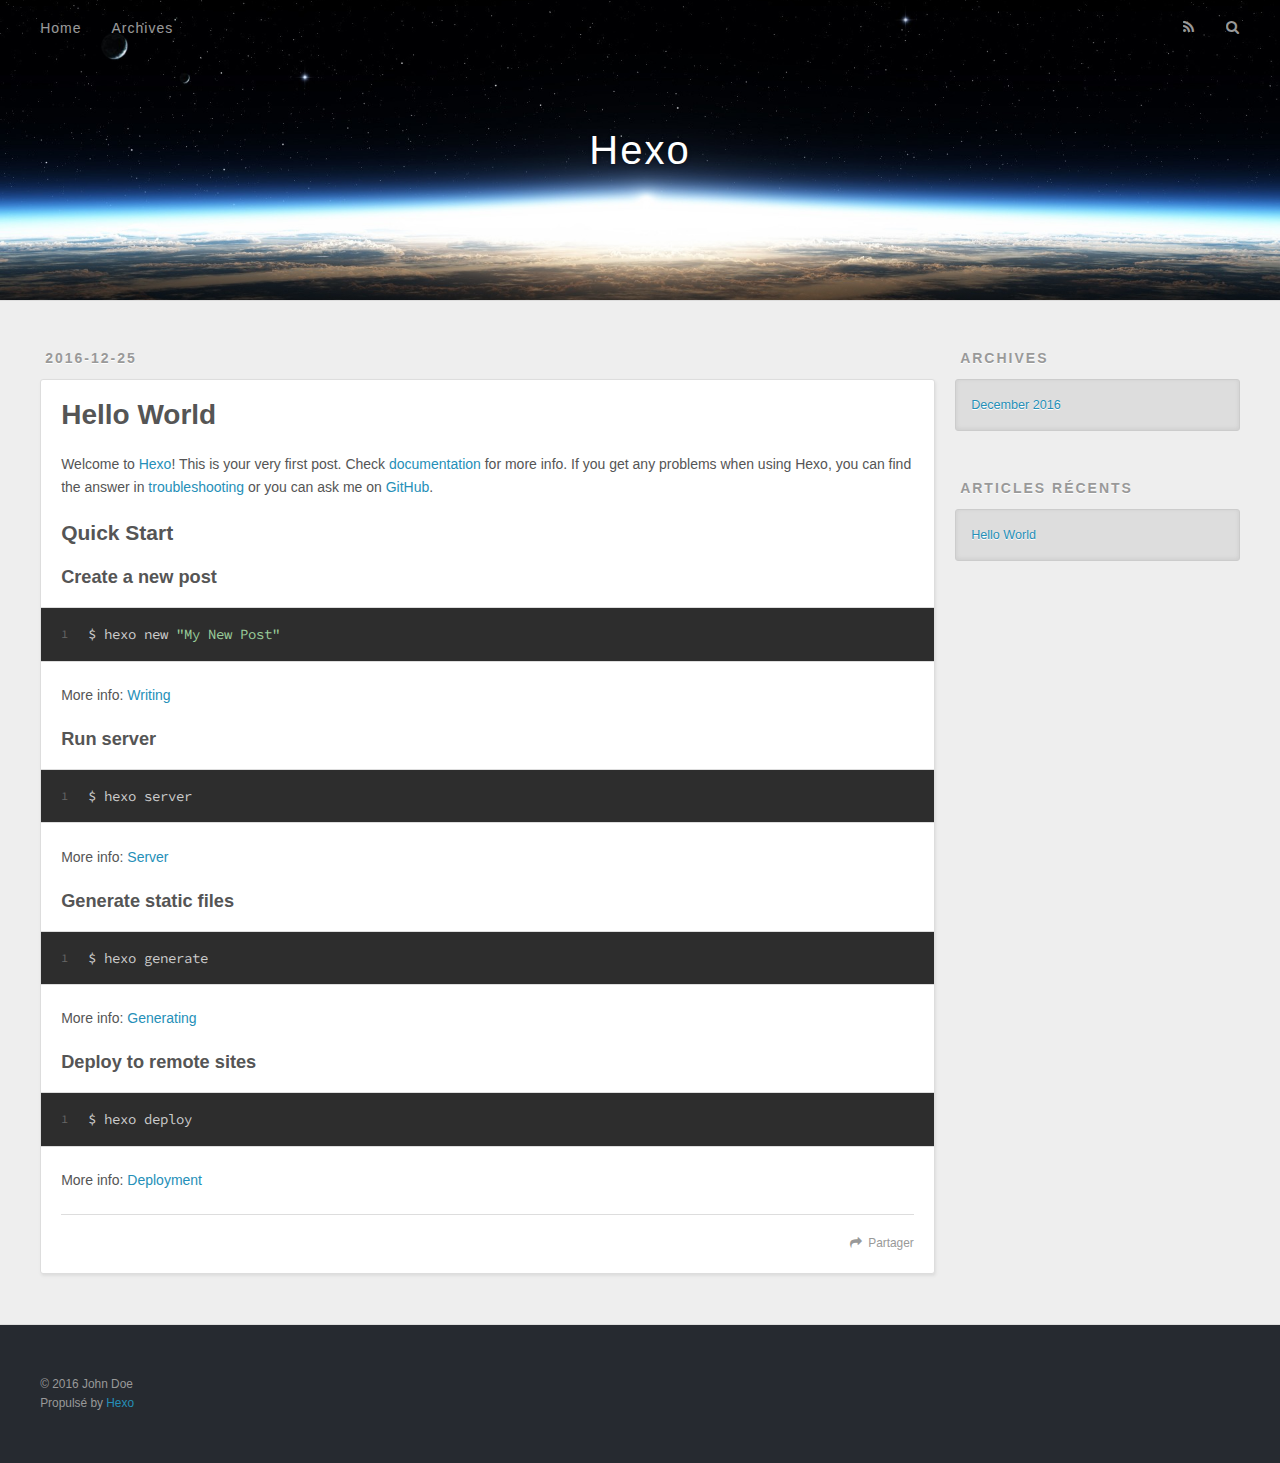
==== index.html @ 0de694a9 "Site updated: 2016-12-25 00:09:43" ====
<!DOCTYPE html>
<html>
<head>
  <meta charset="utf-8">
  
  <title>Hexo</title>
  <meta name="viewport" content="width=device-width, initial-scale=1, maximum-scale=1">
  <meta property="og:type" content="website">
<meta property="og:title" content="Hexo">
<meta property="og:url" content="http://yoursite.com/index.html">
<meta property="og:site_name" content="Hexo">
<meta name="twitter:card" content="summary">
<meta name="twitter:title" content="Hexo">
  
    <link rel="alternate" href="/atom.xml" title="Hexo" type="application/atom+xml">
  
  
    <link rel="icon" href="/favicon.png">
  
  
    <link href="//fonts.googleapis.com/css?family=Source+Code+Pro" rel="stylesheet" type="text/css">
  
  <link rel="stylesheet" href="/css/style.css">
  

</head>

<body>
  <div id="container">
    <div id="wrap">
      <header id="header">
  <div id="banner"></div>
  <div id="header-outer" class="outer">
    <div id="header-title" class="inner">
      <h1 id="logo-wrap">
        <a href="/" id="logo">Hexo</a>
      </h1>
      
    </div>
    <div id="header-inner" class="inner">
      <nav id="main-nav">
        <a id="main-nav-toggle" class="nav-icon"></a>
        
          <a class="main-nav-link" href="/">Home</a>
        
          <a class="main-nav-link" href="/archives">Archives</a>
        
      </nav>
      <nav id="sub-nav">
        
          <a id="nav-rss-link" class="nav-icon" href="/atom.xml" title="Flux RSS"></a>
        
        <a id="nav-search-btn" class="nav-icon" title="Rechercher"></a>
      </nav>
      <div id="search-form-wrap">
        <form action="//google.com/search" method="get" accept-charset="UTF-8" class="search-form"><input type="search" name="q" results="0" class="search-form-input" placeholder="Search"><button type="submit" class="search-form-submit">&#xF002;</button><input type="hidden" name="sitesearch" value="http://yoursite.com"></form>
      </div>
    </div>
  </div>
</header>
      <div class="outer">
        <section id="main">
  
    <article id="post-hello-world" class="article article-type-post" itemscope itemprop="blogPost">
  <div class="article-meta">
    <a href="/2016/12/25/hello-world/" class="article-date">
  <time datetime="2016-12-24T16:02:46.108Z" itemprop="datePublished">2016-12-25</time>
</a>
    
  </div>
  <div class="article-inner">
    
    
      <header class="article-header">
        
  
    <h1 itemprop="name">
      <a class="article-title" href="/2016/12/25/hello-world/">Hello World</a>
    </h1>
  

      </header>
    
    <div class="article-entry" itemprop="articleBody">
      
        <p>Welcome to <a href="https://hexo.io/" target="_blank" rel="external">Hexo</a>! This is your very first post. Check <a href="https://hexo.io/docs/" target="_blank" rel="external">documentation</a> for more info. If you get any problems when using Hexo, you can find the answer in <a href="https://hexo.io/docs/troubleshooting.html" target="_blank" rel="external">troubleshooting</a> or you can ask me on <a href="https://github.com/hexojs/hexo/issues" target="_blank" rel="external">GitHub</a>.</p>
<h2 id="Quick-Start"><a href="#Quick-Start" class="headerlink" title="Quick Start"></a>Quick Start</h2><h3 id="Create-a-new-post"><a href="#Create-a-new-post" class="headerlink" title="Create a new post"></a>Create a new post</h3><figure class="highlight bash"><table><tr><td class="gutter"><pre><div class="line">1</div></pre></td><td class="code"><pre><div class="line">$ hexo new <span class="string">"My New Post"</span></div></pre></td></tr></table></figure>
<p>More info: <a href="https://hexo.io/docs/writing.html" target="_blank" rel="external">Writing</a></p>
<h3 id="Run-server"><a href="#Run-server" class="headerlink" title="Run server"></a>Run server</h3><figure class="highlight bash"><table><tr><td class="gutter"><pre><div class="line">1</div></pre></td><td class="code"><pre><div class="line">$ hexo server</div></pre></td></tr></table></figure>
<p>More info: <a href="https://hexo.io/docs/server.html" target="_blank" rel="external">Server</a></p>
<h3 id="Generate-static-files"><a href="#Generate-static-files" class="headerlink" title="Generate static files"></a>Generate static files</h3><figure class="highlight bash"><table><tr><td class="gutter"><pre><div class="line">1</div></pre></td><td class="code"><pre><div class="line">$ hexo generate</div></pre></td></tr></table></figure>
<p>More info: <a href="https://hexo.io/docs/generating.html" target="_blank" rel="external">Generating</a></p>
<h3 id="Deploy-to-remote-sites"><a href="#Deploy-to-remote-sites" class="headerlink" title="Deploy to remote sites"></a>Deploy to remote sites</h3><figure class="highlight bash"><table><tr><td class="gutter"><pre><div class="line">1</div></pre></td><td class="code"><pre><div class="line">$ hexo deploy</div></pre></td></tr></table></figure>
<p>More info: <a href="https://hexo.io/docs/deployment.html" target="_blank" rel="external">Deployment</a></p>

      
    </div>
    <footer class="article-footer">
      <a data-url="http://yoursite.com/2016/12/25/hello-world/" data-id="cix3f58n1000038vqb48q31y6" class="article-share-link">Partager</a>
      
      
    </footer>
  </div>
  
</article>


  

</section>
        
          <aside id="sidebar">
  
    

  
    

  
    
  
    
  <div class="widget-wrap">
    <h3 class="widget-title">Archives</h3>
    <div class="widget">
      <ul class="archive-list"><li class="archive-list-item"><a class="archive-list-link" href="/archives/2016/12/">December 2016</a></li></ul>
    </div>
  </div>


  
    
  <div class="widget-wrap">
    <h3 class="widget-title">Articles récents</h3>
    <div class="widget">
      <ul>
        
          <li>
            <a href="/2016/12/25/hello-world/">Hello World</a>
          </li>
        
      </ul>
    </div>
  </div>

  
</aside>
        
      </div>
      <footer id="footer">
  
  <div class="outer">
    <div id="footer-info" class="inner">
      &copy; 2016 John Doe<br>
      Propulsé by <a href="http://hexo.io/" target="_blank">Hexo</a>
    </div>
  </div>
</footer>
    </div>
    <nav id="mobile-nav">
  
    <a href="/" class="mobile-nav-link">Home</a>
  
    <a href="/archives" class="mobile-nav-link">Archives</a>
  
</nav>
    

<script src="//ajax.googleapis.com/ajax/libs/jquery/2.0.3/jquery.min.js"></script>


  <link rel="stylesheet" href="/fancybox/jquery.fancybox.css">
  <script src="/fancybox/jquery.fancybox.pack.js"></script>


<script src="/js/script.js"></script>

  </div>
</body>
</html>
---- css/style.css ----
body {
  width: 100%;
}
body:before,
body:after {
  content: "";
  display: table;
}
body:after {
  clear: both;
}
html,
body,
div,
span,
applet,
object,
iframe,
h1,
h2,
h3,
h4,
h5,
h6,
p,
blockquote,
pre,
a,
abbr,
acronym,
address,
big,
cite,
code,
del,
dfn,
em,
img,
ins,
kbd,
q,
s,
samp,
small,
strike,
strong,
sub,
sup,
tt,
var,
dl,
dt,
dd,
ol,
ul,
li,
fieldset,
form,
label,
legend,
table,
caption,
tbody,
tfoot,
thead,
tr,
th,
td {
  margin: 0;
  padding: 0;
  border: 0;
  outline: 0;
  font-weight: inherit;
  font-style: inherit;
  font-family: inherit;
  font-size: 100%;
  vertical-align: baseline;
}
body {
  line-height: 1;
  color: #000;
  background: #fff;
}
ol,
ul {
  list-style: none;
}
table {
  border-collapse: separate;
  border-spacing: 0;
  vertical-align: middle;
}
caption,
th,
td {
  text-align: left;
  font-weight: normal;
  vertical-align: middle;
}
a img {
  border: none;
}
input,
button {
  margin: 0;
  padding: 0;
}
input::-moz-focus-inner,
button::-moz-focus-inner {
  border: 0;
  padding: 0;
}
@font-face {
  font-family: FontAwesome;
  font-style: normal;
  font-weight: normal;
  src: url("fonts/fontawesome-webfont.eot?v=#4.0.3");
  src: url("fonts/fontawesome-webfont.eot?#iefix&v=#4.0.3") format("embedded-opentype"), url("fonts/fontawesome-webfont.woff?v=#4.0.3") format("woff"), url("fonts/fontawesome-webfont.ttf?v=#4.0.3") format("truetype"), url("fonts/fontawesome-webfont.svg#fontawesomeregular?v=#4.0.3") format("svg");
}
html,
body,
#container {
  height: 100%;
}
body {
  background: #eee;
  font: 14px "Helvetica Neue", Helvetica, Arial, sans-serif;
  -webkit-text-size-adjust: 100%;
}
.outer {
  max-width: 1220px;
  margin: 0 auto;
  padding: 0 20px;
}
.outer:before,
.outer:after {
  content: "";
  display: table;
}
.outer:after {
  clear: both;
}
.inner {
  display: inline;
  float: left;
  width: 98.33333333333333%;
  margin: 0 0.833333333333333%;
}
.left,
.alignleft {
  float: left;
}
.right,
.alignright {
  float: right;
}
.clear {
  clear: both;
}
#container {
  position: relative;
}
.mobile-nav-on {
  overflow: hidden;
}
#wrap {
  height: 100%;
  width: 100%;
  position: absolute;
  top: 0;
  left: 0;
  -webkit-transition: 0.2s ease-out;
  -moz-transition: 0.2s ease-out;
  -ms-transition: 0.2s ease-out;
  transition: 0.2s ease-out;
  z-index: 1;
  background: #eee;
}
.mobile-nav-on #wrap {
  left: 280px;
}
@media screen and (min-width: 768px) {
  #main {
    display: inline;
    float: left;
    width: 73.33333333333333%;
    margin: 0 0.833333333333333%;
  }
}
.article-date,
.article-category-link,
.archive-year,
.widget-title {
  text-decoration: none;
  text-transform: uppercase;
  letter-spacing: 2px;
  color: #999;
  margin-bottom: 1em;
  margin-left: 5px;
  line-height: 1em;
  text-shadow: 0 1px #fff;
  font-weight: bold;
}
.article-inner,
.archive-article-inner {
  background: #fff;
  -webkit-box-shadow: 1px 2px 3px #ddd;
  box-shadow: 1px 2px 3px #ddd;
  border: 1px solid #ddd;
  border-radius: 3px;
}
.article-entry h1,
.widget h1 {
  font-size: 2em;
}
.article-entry h2,
.widget h2 {
  font-size: 1.5em;
}
.article-entry h3,
.widget h3 {
  font-size: 1.3em;
}
.article-entry h4,
.widget h4 {
  font-size: 1.2em;
}
.article-entry h5,
.widget h5 {
  font-size: 1em;
}
.article-entry h6,
.widget h6 {
  font-size: 1em;
  color: #999;
}
.article-entry hr,
.widget hr {
  border: 1px dashed #ddd;
}
.article-entry strong,
.widget strong {
  font-weight: bold;
}
.article-entry em,
.widget em,
.article-entry cite,
.widget cite {
  font-style: italic;
}
.article-entry sup,
.widget sup,
.article-entry sub,
.widget sub {
  font-size: 0.75em;
  line-height: 0;
  position: relative;
  vertical-align: baseline;
}
.article-entry sup,
.widget sup {
  top: -0.5em;
}
.article-entry sub,
.widget sub {
  bottom: -0.2em;
}
.article-entry small,
.widget small {
  font-size: 0.85em;
}
.article-entry acronym,
.widget acronym,
.article-entry abbr,
.widget abbr {
  border-bottom: 1px dotted;
}
.article-entry ul,
.widget ul,
.article-entry ol,
.widget ol,
.article-entry dl,
.widget dl {
  margin: 0 20px;
  line-height: 1.6em;
}
.article-entry ul ul,
.widget ul ul,
.article-entry ol ul,
.widget ol ul,
.article-entry ul ol,
.widget ul ol,
.article-entry ol ol,
.widget ol ol {
  margin-top: 0;
  margin-bottom: 0;
}
.article-entry ul,
.widget ul {
  list-style: disc;
}
.article-entry ol,
.widget ol {
  list-style: decimal;
}
.article-entry dt,
.widget dt {
  font-weight: bold;
}
#header {
  height: 300px;
  position: relative;
  border-bottom: 1px solid #ddd;
}
#header:before,
#header:after {
  content: "";
  position: absolute;
  left: 0;
  right: 0;
  height: 40px;
}
#header:before {
  top: 0;
  background: -webkit-linear-gradient(rgba(0,0,0,0.2), transparent);
  background: -moz-linear-gradient(rgba(0,0,0,0.2), transparent);
  background: -ms-linear-gradient(rgba(0,0,0,0.2), transparent);
  background: linear-gradient(rgba(0,0,0,0.2), transparent);
}
#header:after {
  bottom: 0;
  background: -webkit-linear-gradient(transparent, rgba(0,0,0,0.2));
  background: -moz-linear-gradient(transparent, rgba(0,0,0,0.2));
  background: -ms-linear-gradient(transparent, rgba(0,0,0,0.2));
  background: linear-gradient(transparent, rgba(0,0,0,0.2));
}
#header-outer {
  height: 100%;
  position: relative;
}
#header-inner {
  position: relative;
  overflow: hidden;
}
#banner {
  position: absolute;
  top: 0;
  left: 0;
  width: 100%;
  height: 100%;
  background: url("images/banner.jpg") center #000;
  -webkit-background-size: cover;
  -moz-background-size: cover;
  background-size: cover;
  z-index: -1;
}
#header-title {
  text-align: center;
  height: 40px;
  position: absolute;
  top: 50%;
  left: 0;
  margin-top: -20px;
}
#logo,
#subtitle {
  text-decoration: none;
  color: #fff;
  font-weight: 300;
  text-shadow: 0 1px 4px rgba(0,0,0,0.3);
}
#logo {
  font-size: 40px;
  line-height: 40px;
  letter-spacing: 2px;
}
#subtitle {
  font-size: 16px;
  line-height: 16px;
  letter-spacing: 1px;
}
#subtitle-wrap {
  margin-top: 16px;
}
#main-nav {
  float: left;
  margin-left: -15px;
}
.nav-icon,
.main-nav-link {
  float: left;
  color: #fff;
  opacity: 0.6;
  text-decoration: none;
  text-shadow: 0 1px rgba(0,0,0,0.2);
  -webkit-transition: opacity 0.2s;
  -moz-transition: opacity 0.2s;
  -ms-transition: opacity 0.2s;
  transition: opacity 0.2s;
  display: block;
  padding: 20px 15px;
}
.nav-icon:hover,
.main-nav-link:hover {
  opacity: 1;
}
.nav-icon {
  font-family: FontAwesome;
  text-align: center;
  font-size: 14px;
  width: 14px;
  height: 14px;
  padding: 20px 15px;
  position: relative;
  cursor: pointer;
}
.main-nav-link {
  font-weight: 300;
  letter-spacing: 1px;
}
@media screen and (max-width: 479px) {
  .main-nav-link {
    display: none;
  }
}
#main-nav-toggle {
  display: none;
}
#main-nav-toggle:before {
  content: "\f0c9";
}
@media screen and (max-width: 479px) {
  #main-nav-toggle {
    display: block;
  }
}
#sub-nav {
  float: right;
  margin-right: -15px;
}
#nav-rss-link:before {
  content: "\f09e";
}
#nav-search-btn:before {
  content: "\f002";
}
#search-form-wrap {
  position: absolute;
  top: 15px;
  width: 150px;
  height: 30px;
  right: -150px;
  opacity: 0;
  -webkit-transition: 0.2s ease-out;
  -moz-transition: 0.2s ease-out;
  -ms-transition: 0.2s ease-out;
  transition: 0.2s ease-out;
}
#search-form-wrap.on {
  opacity: 1;
  right: 0;
}
@media screen and (max-width: 479px) {
  #search-form-wrap {
    width: 100%;
    right: -100%;
  }
}
.search-form {
  position: absolute;
  top: 0;
  left: 0;
  right: 0;
  background: #fff;
  padding: 5px 15px;
  border-radius: 15px;
  -webkit-box-shadow: 0 0 10px rgba(0,0,0,0.3);
  box-shadow: 0 0 10px rgba(0,0,0,0.3);
}
.search-form-input {
  border: none;
  background: none;
  color: #555;
  width: 100%;
  font: 13px "Helvetica Neue", Helvetica, Arial, sans-serif;
  outline: none;
}
.search-form-input::-webkit-search-results-decoration,
.search-form-input::-webkit-search-cancel-button {
  -webkit-appearance: none;
}
.search-form-submit {
  position: absolute;
  top: 50%;
  right: 10px;
  margin-top: -7px;
  font: 13px FontAwesome;
  border: none;
  background: none;
  color: #bbb;
  cursor: pointer;
}
.search-form-submit:hover,
.search-form-submit:focus {
  color: #777;
}
.article {
  margin: 50px 0;
}
.article-inner {
  overflow: hidden;
}
.article-meta:before,
.article-meta:after {
  content: "";
  display: table;
}
.article-meta:after {
  clear: both;
}
.article-date {
  float: left;
}
.article-category {
  float: left;
  line-height: 1em;
  color: #ccc;
  text-shadow: 0 1px #fff;
  margin-left: 8px;
}
.article-category:before {
  content: "\2022";
}
.article-category-link {
  margin: 0 12px 1em;
}
.article-header {
  padding: 20px 20px 0;
}
.article-title {
  text-decoration: none;
  font-size: 2em;
  font-weight: bold;
  color: #555;
  line-height: 1.1em;
  -webkit-transition: color 0.2s;
  -moz-transition: color 0.2s;
  -ms-transition: color 0.2s;
  transition: color 0.2s;
}
a.article-title:hover {
  color: #258fb8;
}
.article-entry {
  color: #555;
  padding: 0 20px;
}
.article-entry:before,
.article-entry:after {
  content: "";
  display: table;
}
.article-entry:after {
  clear: both;
}
.article-entry p,
.article-entry table {
  line-height: 1.6em;
  margin: 1.6em 0;
}
.article-entry h1,
.article-entry h2,
.article-entry h3,
.article-entry h4,
.article-entry h5,
.article-entry h6 {
  font-weight: bold;
}
.article-entry h1,
.article-entry h2,
.article-entry h3,
.article-entry h4,
.article-entry h5,
.article-entry h6 {
  line-height: 1.1em;
  margin: 1.1em 0;
}
.article-entry a {
  color: #258fb8;
  text-decoration: none;
}
.article-entry a:hover {
  text-decoration: underline;
}
.article-entry ul,
.article-entry ol,
.article-entry dl {
  margin-top: 1.6em;
  margin-bottom: 1.6em;
}
.article-entry img,
.article-entry video {
  max-width: 100%;
  height: auto;
  display: block;
  margin: auto;
}
.article-entry iframe {
  border: none;
}
.article-entry table {
  width: 100%;
  border-collapse: collapse;
  border-spacing: 0;
}
.article-entry th {
  font-weight: bold;
  border-bottom: 3px solid #ddd;
  padding-bottom: 0.5em;
}
.article-entry td {
  border-bottom: 1px solid #ddd;
  padding: 10px 0;
}
.article-entry blockquote {
  font-family: Georgia, "Times New Roman", serif;
  font-size: 1.4em;
  margin: 1.6em 20px;
  text-align: center;
}
.article-entry blockquote footer {
  font-size: 14px;
  margin: 1.6em 0;
  font-family: "Helvetica Neue", Helvetica, Arial, sans-serif;
}
.article-entry blockquote footer cite:before {
  content: "—";
  padding: 0 0.5em;
}
.article-entry .pullquote {
  text-align: left;
  width: 45%;
  margin: 0;
}
.article-entry .pullquote.left {
  margin-left: 0.5em;
  margin-right: 1em;
}
.article-entry .pullquote.right {
  margin-right: 0.5em;
  margin-left: 1em;
}
.article-entry .caption {
  color: #999;
  display: block;
  font-size: 0.9em;
  margin-top: 0.5em;
  position: relative;
  text-align: center;
}
.article-entry .video-container {
  position: relative;
  padding-top: 56.25%;
  height: 0;
  overflow: hidden;
}
.article-entry .video-container iframe,
.article-entry .video-container object,
.article-entry .video-container embed {
  position: absolute;
  top: 0;
  left: 0;
  width: 100%;
  height: 100%;
  margin-top: 0;
}
.article-more-link a {
  display: inline-block;
  line-height: 1em;
  padding: 6px 15px;
  border-radius: 15px;
  background: #eee;
  color: #999;
  text-shadow: 0 1px #fff;
  text-decoration: none;
}
.article-more-link a:hover {
  background: #258fb8;
  color: #fff;
  text-decoration: none;
  text-shadow: 0 1px #1e7293;
}
.article-footer {
  font-size: 0.85em;
  line-height: 1.6em;
  border-top: 1px solid #ddd;
  padding-top: 1.6em;
  margin: 0 20px 20px;
}
.article-footer:before,
.article-footer:after {
  content: "";
  display: table;
}
.article-footer:after {
  clear: both;
}
.article-footer a {
  color: #999;
  text-decoration: none;
}
.article-footer a:hover {
  color: #555;
}
.article-tag-list-item {
  float: left;
  margin-right: 10px;
}
.article-tag-list-link:before {
  content: "#";
}
.article-comment-link {
  float: right;
}
.article-comment-link:before {
  content: "\f075";
  font-family: FontAwesome;
  padding-right: 8px;
}
.article-share-link {
  cursor: pointer;
  float: right;
  margin-left: 20px;
}
.article-share-link:before {
  content: "\f064";
  font-family: FontAwesome;
  padding-right: 6px;
}
#article-nav {
  position: relative;
}
#article-nav:before,
#article-nav:after {
  content: "";
  display: table;
}
#article-nav:after {
  clear: both;
}
@media screen and (min-width: 768px) {
  #article-nav {
    margin: 50px 0;
  }
  #article-nav:before {
    width: 8px;
    height: 8px;
    position: absolute;
    top: 50%;
    left: 50%;
    margin-top: -4px;
    margin-left: -4px;
    content: "";
    border-radius: 50%;
    background: #ddd;
    -webkit-box-shadow: 0 1px 2px #fff;
    box-shadow: 0 1px 2px #fff;
  }
}
.article-nav-link-wrap {
  text-decoration: none;
  text-shadow: 0 1px #fff;
  color: #999;
  -webkit-box-sizing: border-box;
  -moz-box-sizing: border-box;
  box-sizing: border-box;
  margin-top: 50px;
  text-align: center;
  display: block;
}
.article-nav-link-wrap:hover {
  color: #555;
}
@media screen and (min-width: 768px) {
  .article-nav-link-wrap {
    width: 50%;
    margin-top: 0;
  }
}
@media screen and (min-width: 768px) {
  #article-nav-newer {
    float: left;
    text-align: right;
    padding-right: 20px;
  }
}
@media screen and (min-width: 768px) {
  #article-nav-older {
    float: right;
    text-align: left;
    padding-left: 20px;
  }
}
.article-nav-caption {
  text-transform: uppercase;
  letter-spacing: 2px;
  color: #ddd;
  line-height: 1em;
  font-weight: bold;
}
#article-nav-newer .article-nav-caption {
  margin-right: -2px;
}
.article-nav-title {
  font-size: 0.85em;
  line-height: 1.6em;
  margin-top: 0.5em;
}
.article-share-box {
  position: absolute;
  display: none;
  background: #fff;
  -webkit-box-shadow: 1px 2px 10px rgba(0,0,0,0.2);
  box-shadow: 1px 2px 10px rgba(0,0,0,0.2);
  border-radius: 3px;
  margin-left: -145px;
  overflow: hidden;
  z-index: 1;
}
.article-share-box.on {
  display: block;
}
.article-share-input {
  width: 100%;
  background: none;
  -webkit-box-sizing: border-box;
  -moz-box-sizing: border-box;
  box-sizing: border-box;
  font: 14px "Helvetica Neue", Helvetica, Arial, sans-serif;
  padding: 0 15px;
  color: #555;
  outline: none;
  border: 1px solid #ddd;
  border-radius: 3px 3px 0 0;
  height: 36px;
  line-height: 36px;
}
.article-share-links {
  background: #eee;
}
.article-share-links:before,
.article-share-links:after {
  content: "";
  display: table;
}
.article-share-links:after {
  clear: both;
}
.article-share-twitter,
.article-share-facebook,
.article-share-pinterest,
.article-share-google {
  width: 50px;
  height: 36px;
  display: block;
  float: left;
  position: relative;
  color: #999;
  text-shadow: 0 1px #fff;
}
.article-share-twitter:before,
.article-share-facebook:before,
.article-share-pinterest:before,
.article-share-google:before {
  font-size: 20px;
  font-family: FontAwesome;
  width: 20px;
  height: 20px;
  position: absolute;
  top: 50%;
  left: 50%;
  margin-top: -10px;
  margin-left: -10px;
  text-align: center;
}
.article-share-twitter:hover,
.article-share-facebook:hover,
.article-share-pinterest:hover,
.article-share-google:hover {
  color: #fff;
}
.article-share-twitter:before {
  content: "\f099";
}
.article-share-twitter:hover {
  background: #00aced;
  text-shadow: 0 1px #008abe;
}
.article-share-facebook:before {
  content: "\f09a";
}
.article-share-facebook:hover {
  background: #3b5998;
  text-shadow: 0 1px #2f477a;
}
.article-share-pinterest:before {
  content: "\f0d2";
}
.article-share-pinterest:hover {
  background: #cb2027;
  text-shadow: 0 1px #a21a1f;
}
.article-share-google:before {
  content: "\f0d5";
}
.article-share-google:hover {
  background: #dd4b39;
  text-shadow: 0 1px #be3221;
}
.article-gallery {
  background: #000;
  position: relative;
}
.article-gallery-photos {
  position: relative;
  overflow: hidden;
}
.article-gallery-img {
  display: none;
  max-width: 100%;
}
.article-gallery-img:first-child {
  display: block;
}
.article-gallery-img.loaded {
  position: absolute;
  display: block;
}
.article-gallery-img img {
  display: block;
  max-width: 100%;
  margin: 0 auto;
}
#comments {
  background: #fff;
  -webkit-box-shadow: 1px 2px 3px #ddd;
  box-shadow: 1px 2px 3px #ddd;
  padding: 20px;
  border: 1px solid #ddd;
  border-radius: 3px;
  margin: 50px 0;
}
#comments a {
  color: #258fb8;
}
.archives-wrap {
  margin: 50px 0;
}
.archives:before,
.archives:after {
  content: "";
  display: table;
}
.archives:after {
  clear: both;
}
.archive-year-wrap {
  margin-bottom: 1em;
}
.archives {
  -webkit-column-gap: 10px;
  -moz-column-gap: 10px;
  column-gap: 10px;
}
@media screen and (min-width: 480px) and (max-width: 767px) {
  .archives {
    -webkit-column-count: 2;
    -moz-column-count: 2;
    column-count: 2;
  }
}
@media screen and (min-width: 768px) {
  .archives {
    -webkit-column-count: 3;
    -moz-column-count: 3;
    column-count: 3;
  }
}
.archive-article {
  -webkit-column-break-inside: avoid;
  page-break-inside: avoid;
  overflow: hidden;
  break-inside: avoid-column;
}
.archive-article-inner {
  padding: 10px;
  margin-bottom: 15px;
}
.archive-article-title {
  text-decoration: none;
  font-weight: bold;
  color: #555;
  -webkit-transition: color 0.2s;
  -moz-transition: color 0.2s;
  -ms-transition: color 0.2s;
  transition: color 0.2s;
  line-height: 1.6em;
}
.archive-article-title:hover {
  color: #258fb8;
}
.archive-article-footer {
  margin-top: 1em;
}
.archive-article-date {
  color: #999;
  text-decoration: none;
  font-size: 0.85em;
  line-height: 1em;
  margin-bottom: 0.5em;
  display: block;
}
#page-nav {
  margin: 50px auto;
  background: #fff;
  -webkit-box-shadow: 1px 2px 3px #ddd;
  box-shadow: 1px 2px 3px #ddd;
  border: 1px solid #ddd;
  border-radius: 3px;
  text-align: center;
  color: #999;
  overflow: hidden;
}
#page-nav:before,
#page-nav:after {
  content: "";
  display: table;
}
#page-nav:after {
  clear: both;
}
#page-nav a,
#page-nav span {
  padding: 10px 20px;
  line-height: 1;
  height: 2ex;
}
#page-nav a {
  color: #999;
  text-decoration: none;
}
#page-nav a:hover {
  background: #999;
  color: #fff;
}
#page-nav .prev {
  float: left;
}
#page-nav .next {
  float: right;
}
#page-nav .page-number {
  display: inline-block;
}
@media screen and (max-width: 479px) {
  #page-nav .page-number {
    display: none;
  }
}
#page-nav .current {
  color: #555;
  font-weight: bold;
}
#page-nav .space {
  color: #ddd;
}
#footer {
  background: #262a30;
  padding: 50px 0;
  border-top: 1px solid #ddd;
  color: #999;
}
#footer a {
  color: #258fb8;
  text-decoration: none;
}
#footer a:hover {
  text-decoration: underline;
}
#footer-info {
  line-height: 1.6em;
  font-size: 0.85em;
}
.article-entry pre,
.article-entry .highlight {
  background: #2d2d2d;
  margin: 0 -20px;
  padding: 15px 20px;
  border-style: solid;
  border-color: #ddd;
  border-width: 1px 0;
  overflow: auto;
  color: #ccc;
  line-height: 22.400000000000002px;
}
.article-entry .highlight .gutter pre,
.article-entry .gist .gist-file .gist-data .line-numbers {
  color: #666;
  font-size: 0.85em;
}
.article-entry pre,
.article-entry code {
  font-family: "Source Code Pro", Consolas, Monaco, Menlo, Consolas, monospace;
}
.article-entry code {
  background: #eee;
  text-shadow: 0 1px #fff;
  padding: 0 0.3em;
}
.article-entry pre code {
  background: none;
  text-shadow: none;
  padding: 0;
}
.article-entry .highlight pre {
  border: none;
  margin: 0;
  padding: 0;
}
.article-entry .highlight table {
  margin: 0;
  width: auto;
}
.article-entry .highlight td {
  border: none;
  padding: 0;
}
.article-entry .highlight figcaption {
  font-size: 0.85em;
  color: #999;
  line-height: 1em;
  margin-bottom: 1em;
}
.article-entry .highlight figcaption:before,
.article-entry .highlight figcaption:after {
  content: "";
  display: table;
}
.article-entry .highlight figcaption:after {
  clear: both;
}
.article-entry .highlight figcaption a {
  float: right;
}
.article-entry .highlight .gutter pre {
  text-align: right;
  padding-right: 20px;
}
.article-entry .highlight .line {
  height: 22.400000000000002px;
}
.article-entry .highlight .line.marked {
  background: #515151;
}
.article-entry .gist {
  margin: 0 -20px;
  border-style: solid;
  border-color: #ddd;
  border-width: 1px 0;
  background: #2d2d2d;
  padding: 15px 20px 15px 0;
}
.article-entry .gist .gist-file {
  border: none;
  font-family: "Source Code Pro", Consolas, Monaco, Menlo, Consolas, monospace;
  margin: 0;
}
.article-entry .gist .gist-file .gist-data {
  background: none;
  border: none;
}
.article-entry .gist .gist-file .gist-data .line-numbers {
  background: none;
  border: none;
  padding: 0 20px 0 0;
}
.article-entry .gist .gist-file .gist-data .line-data {
  padding: 0 !important;
}
.article-entry .gist .gist-file .highlight {
  margin: 0;
  padding: 0;
  border: none;
}
.article-entry .gist .gist-file .gist-meta {
  background: #2d2d2d;
  color: #999;
  font: 0.85em "Helvetica Neue", Helvetica, Arial, sans-serif;
  text-shadow: 0 0;
  padding: 0;
  margin-top: 1em;
  margin-left: 20px;
}
.article-entry .gist .gist-file .gist-meta a {
  color: #258fb8;
  font-weight: normal;
}
.article-entry .gist .gist-file .gist-meta a:hover {
  text-decoration: underline;
}
pre .comment,
pre .title {
  color: #999;
}
pre .variable,
pre .attribute,
pre .tag,
pre .regexp,
pre .ruby .constant,
pre .xml .tag .title,
pre .xml .pi,
pre .xml .doctype,
pre .html .doctype,
pre .css .id,
pre .css .class,
pre .css .pseudo {
  color: #f2777a;
}
pre .number,
pre .preprocessor,
pre .built_in,
pre .literal,
pre .params,
pre .constant {
  color: #f99157;
}
pre .class,
pre .ruby .class .title,
pre .css .rules .attribute {
  color: #9c9;
}
pre .string,
pre .value,
pre .inheritance,
pre .header,
pre .ruby .symbol,
pre .xml .cdata {
  color: #9c9;
}
pre .css .hexcolor {
  color: #6cc;
}
pre .function,
pre .python .decorator,
pre .python .title,
pre .ruby .function .title,
pre .ruby .title .keyword,
pre .perl .sub,
pre .javascript .title,
pre .coffeescript .title {
  color: #69c;
}
pre .keyword,
pre .javascript .function {
  color: #c9c;
}
@media screen and (max-width: 479px) {
  #mobile-nav {
    position: absolute;
    top: 0;
    left: 0;
    width: 280px;
    height: 100%;
    background: #191919;
    border-right: 1px solid #fff;
  }
}
@media screen and (max-width: 479px) {
  .mobile-nav-link {
    display: block;
    color: #999;
    text-decoration: none;
    padding: 15px 20px;
    font-weight: bold;
  }
  .mobile-nav-link:hover {
    color: #fff;
  }
}
@media screen and (min-width: 768px) {
  #sidebar {
    display: inline;
    float: left;
    width: 23.333333333333332%;
    margin: 0 0.833333333333333%;
  }
}
.widget-wrap {
  margin: 50px 0;
}
.widget {
  color: #777;
  text-shadow: 0 1px #fff;
  background: #ddd;
  -webkit-box-shadow: 0 -1px 4px #ccc inset;
  box-shadow: 0 -1px 4px #ccc inset;
  border: 1px solid #ccc;
  padding: 15px;
  border-radius: 3px;
}
.widget a {
  color: #258fb8;
  text-decoration: none;
}
.widget a:hover {
  text-decoration: underline;
}
.widget ul ul,
.widget ol ul,
.widget dl ul,
.widget ul ol,
.widget ol ol,
.widget dl ol,
.widget ul dl,
.widget ol dl,
.widget dl dl {
  margin-left: 15px;
  list-style: disc;
}
.widget {
  line-height: 1.6em;
  word-wrap: break-word;
  font-size: 0.9em;
}
.widget ul,
.widget ol {
  list-style: none;
  margin: 0;
}
.widget ul ul,
.widget ol ul,
.widget ul ol,
.widget ol ol {
  margin: 0 20px;
}
.widget ul ul,
.widget ol ul {
  list-style: disc;
}
.widget ul ol,
.widget ol ol {
  list-style: decimal;
}
.category-list-count,
.tag-list-count,
.archive-list-count {
  padding-left: 5px;
  color: #999;
  font-size: 0.85em;
}
.category-list-count:before,
.tag-list-count:before,
.archive-list-count:before {
  content: "(";
}
.category-list-count:after,
.tag-list-count:after,
.archive-list-count:after {
  content: ")";
}
.tagcloud a {
  margin-right: 5px;
  display: inline-block;
}
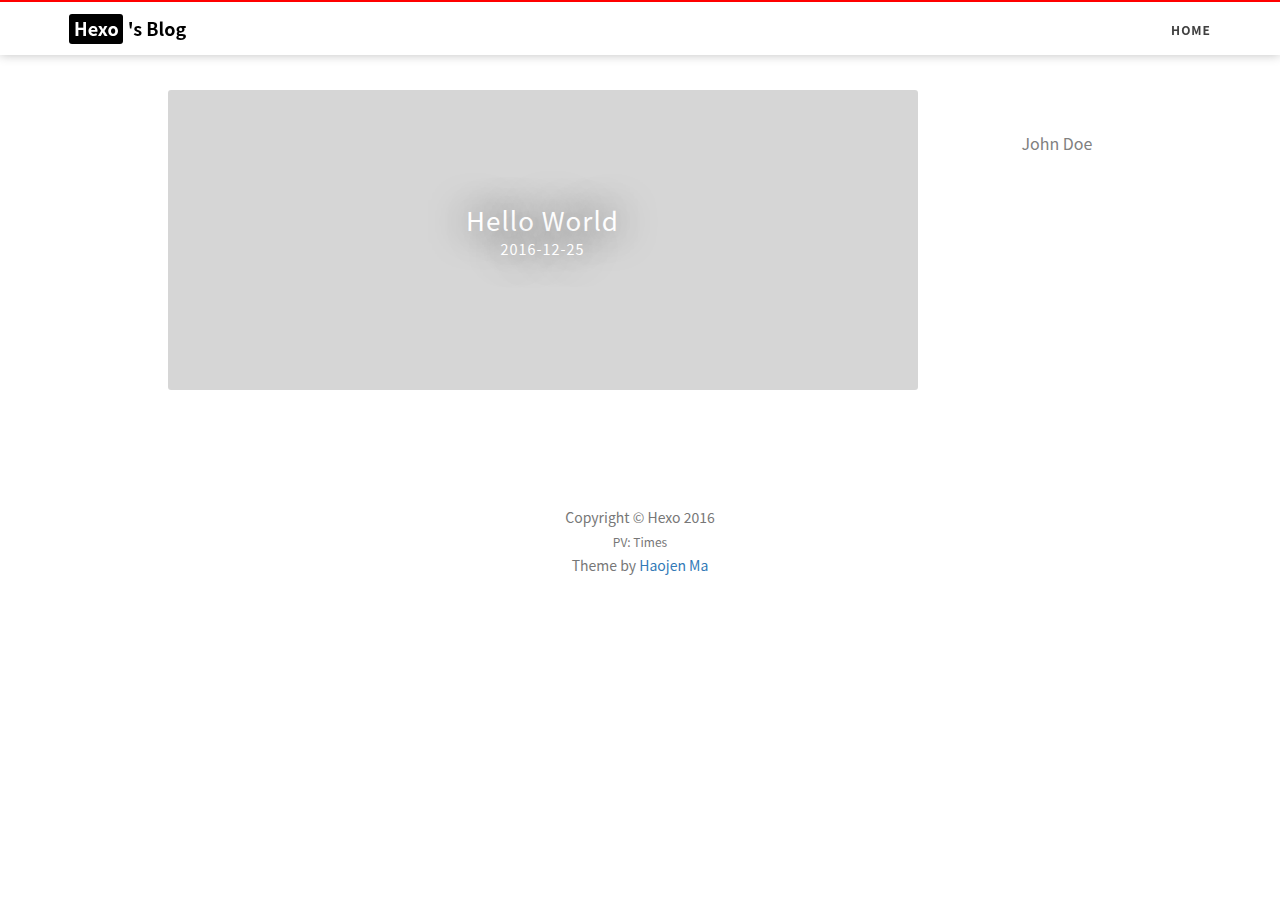
==== commit 09c4f8c7: "Site updated: 2016-12-25 00:11:08" ====
--- a/index.html
+++ b/index.html
@@ -1,180 +1,442 @@
 <!DOCTYPE html>
-<html>
+<html lang="en">
+
+<!-- Head tag -->
 <head>
-  <meta charset="utf-8">
-  
-  <title>Hexo</title>
-  <meta name="viewport" content="width=device-width, initial-scale=1, maximum-scale=1">
-  <meta property="og:type" content="website">
-<meta property="og:title" content="Hexo">
-<meta property="og:url" content="http://yoursite.com/index.html">
-<meta property="og:site_name" content="Hexo">
-<meta name="twitter:card" content="summary">
-<meta name="twitter:title" content="Hexo">
-  
-    <link rel="alternate" href="/atom.xml" title="Hexo" type="application/atom+xml">
-  
-  
-    <link rel="icon" href="/favicon.png">
-  
-  
-    <link href="//fonts.googleapis.com/css?family=Source+Code+Pro" rel="stylesheet" type="text/css">
-  
-  <link rel="stylesheet" href="/css/style.css">
-  
-
+    <meta charset="utf-8">
+    <meta http-equiv="X-UA-Compatible" content="IE=edge">
+    <meta name="viewport" content="width=device-width, initial-scale=1">
+    <meta name="description" content="null">
+    <meta name="keyword" content="undefined">
+    <meta name="theme-color" content="#600090">
+    <meta name="msapplication-navbutton-color" content="#600090">
+    <meta name="apple-mobile-web-app-capable" content="yes">
+    <meta name="apple-mobile-web-app-status-bar-style" content="#600090">
+    <link rel="shortcut icon" href="https://cdn4.iconfinder.com/data/icons/ionicons/512/icon-person-128.png">
+    <link rel="alternate" type="application/atom+xml" title="Hexo" href="/atom.xml">
+    <link rel="stylesheet" href="//cdnjs.cloudflare.com/ajax/libs/animate.css/3.5.2/animate.min.css">
+    <link rel="stylesheet" href="//cdn.bootcss.com/font-awesome/4.6.3/css/font-awesome.css">
+    <title>
+        
+        undefined
+        
+    </title>
+
+    <link rel="canonical" href="http://yoursite.com/">
+
+    <!-- Bootstrap Core CSS -->
+    <link rel="stylesheet" href="/css/bootstrap.min.css">
+
+    <!-- Custom CSS -->
+    <link rel="stylesheet" href="/css/blog-style.css">
+
+    <!-- Pygments Github CSS -->
+    <link rel="stylesheet" href="/css/syntax.css">
 </head>
 
-<body>
-  <div id="container">
-    <div id="wrap">
-      <header id="header">
-  <div id="banner"></div>
-  <div id="header-outer" class="outer">
-    <div id="header-title" class="inner">
-      <h1 id="logo-wrap">
-        <a href="/" id="logo">Hexo</a>
-      </h1>
-      
+<style>
+
+    header.intro-header {
+        background-image: url('undefined')
+    }
+</style>
+<!-- hack iOS CSS :active style -->
+<body ontouchstart="" class="animated fadeIn">
+<!-- Navigation -->
+<nav class="navbar navbar-default navbar-custom navbar-fixed-top " id="nav-top" data-ispost = "false" data-istags="false
+" data-ishome = "true" >
+    <div class="container-fluid">
+        <!-- Brand and toggle get grouped for better mobile display -->
+        <div class="navbar-header page-scroll">
+            <button type="button" class="navbar-toggle">
+                <span class="sr-only">Toggle navigation</span>
+                <span class="icon-bar"></span>
+                <span class="icon-bar"></span>
+                <span class="icon-bar"></span>
+            </button>
+            <a class="navbar-brand animated pulse" href="/">
+                <span class="brand-logo">
+                    Hexo
+                </span>
+                's Blog
+            </a>
+        </div>
+
+        <!-- Collect the nav links, forms, and other content for toggling -->
+        <!-- Known Issue, found by Hux:
+            <nav>'s height woule be hold on by its content.
+            so, when navbar scale out, the <nav> will cover tags.
+            also mask any touch event of tags, unfortunately.
+        -->
+        <!-- /.navbar-collapse -->
+        <div id="huxblog_navbar">
+            <div class="navbar-collapse">
+                <ul class="nav navbar-nav navbar-right">
+                    <li>
+                        <a href="/">Home</a>
+                    </li>
+					
+                    
+					
+					
+                </ul>
+            </div>
+        </div>
     </div>
-    <div id="header-inner" class="inner">
-      <nav id="main-nav">
-        <a id="main-nav-toggle" class="nav-icon"></a>
+    <!-- /.container -->
+</nav>
+<script>
+    // Drop Bootstarp low-performance Navbar
+    // Use customize navbar with high-quality material design animation
+    // in high-perf jank-free CSS3 implementation
+//    var $body   = document.body;
+    var $toggle = document.querySelector('.navbar-toggle');
+    var $navbar = document.querySelector('#huxblog_navbar');
+    var $collapse = document.querySelector('.navbar-collapse');
+
+    $toggle.addEventListener('click', handleMagic)
+    function handleMagic(e){
+        if ($navbar.className.indexOf('in') > 0) {
+        // CLOSE
+            $navbar.className = " ";
+            // wait until animation end.
+            setTimeout(function(){
+                // prevent frequently toggle
+                if($navbar.className.indexOf('in') < 0) {
+                    $collapse.style.height = "0px"
+                }
+            },400)
+        }else{
+        // OPEN
+            $collapse.style.height = "auto"
+            $navbar.className += " in";
+        }
+    }
+</script>
+
+<!-- Main Content -->
+
+
+<style>
+
+    .custom-haojen-container .post-preview:nth-of-type(1),
+    .custom-haojen-container .post-preview-poetry:nth-of-type(1) {
+        text-align: center;
+        background-repeat: no-repeat;
+        border-radius: 3px;
+        background-size: cover;
+        padding: 0;
+        height: 300px;
+        display: table;
+        width: 100%;
+        background-color: rgba(0, 0, 0, 0.16);
+    }
+
+    /*去掉诗歌的背景图片*/
+    .custom-haojen-container .post-preview-poetry:nth-of-type(1) {
+        background-image: none !important;
+        background-color: rgba(255, 248, 220, 0.5);
+    }
+
+    .custom-haojen-container .post-preview:nth-child(1) h2,
+    .custom-haojen-container .post-preview:nth-child(1) .post-meta,
+    .custom-haojen-container .post-preview:nth-child(1) .post-subtitle {
+        text-shadow: 0 0 40px rgba(0, 0, 0, 1);
+        letter-spacing: 1px;
+        color: #fff;
+        margin-top: 0;
+        padding-left: 60px;
+        padding-right: 60px;
+    }
+
+    .custom-haojen-container .post-preview:nth-child(1) .post-meta {
+        font-size: .9em;
+        font-weight: 300;
+        margin-top: 0;
+    }
+
+    .custom-haojen-container .post-preview-poetry:nth-child(1) .post-subtitle {
+        letter-spacing: 6px;
+        font-size: 18px;
+        font-family: unset;
+        font-weight: 400;
+        color: rgba(0, 0, 0, .75)
+    }
+
+    /*不显示摘要*/
+    .custom-haojen-container .post-preview:nth-child(1) .post-content-preview {
+        display: none
+    }
+
+    /*只第一个显示背景图片*/
+    .custom-haojen-container .post-preview:not(:nth-child(1)) {
+        background-image: none !important;
+    }
+
+    /*第一个分界线去掉*/
+    .custom-haojen-container hr:nth-of-type(1) {
+        display: none;
+    }
+
+    /*主题*/
+    .custom-haojen-container .post-preview:nth-of-type(1) > a {
+        display: table-cell;
+        vertical-align: middle;
+    }
+
+    /*诗词标题*/
+    .custom-haojen-container .post-preview-poetry:nth-child(1) h2 {
+        font-size: 35px;
+        font-family: STKaiti;
+        color: rgba(0, 0, 0, .8);
+    }
+
+    .custom-haojen-container .post-preview-poetry:nth-of-type(1) .post-meta {
+        color: #0e2231;
+    }
+
+    @media (max-width: 768px) {
+        .custom-haojen-container .post-preview:nth-child(1) {
+            height: 240px;
+        }
+
+        .custom-haojen-container .post-preview-poetry:nth-child(1) h2 {
+            font-size: 28px !important;
+            margin-top: 0;
+        }
+
+        .custom-haojen-container .post-preview:nth-child(1) .post-subtitle {
+            font-size: 18px;
+            font-weight: 400;
+            padding-left: 0;
+            padding-right: 0;
+        }
+
+        .custom-haojen-container .post-preview:nth-of-type(1) > a {
+            padding: 20px
+        }
+    }
+
+    /*手机屏幕*/
+    @media (max-width: 400px) {
+        .custom-haojen-container .post-preview:nth-child(1) {
+            height: 195px;
+        }
+
+        .custom-haojen-container .post-preview-poetry:nth-child(1) h2 {
+            font-size: 20px !important;
+        }
+
+        .custom-haojen-container .post-preview:nth-child(1) .post-subtitle {
+            font-size: 16px;
+        }
+
+        .custom-haojen-container .post-preview:nth-child(1) a {
+            padding: 30px 20px;
+        }
+    }
+</style>
+
+<!-- Page Header -->
+<div class="col-lg-8 col-lg-offset-2 col-md-10 col-md-offset-1 visible-xs-block visible-sm-block">
+    <div class="row">
+        <header class="intro-header">
+            <div class="container">
+                <div class="site-heading text-center">
+                    <div class="about-me">
+                        <!--移动端头部显示-->
+                        <img src="undefined"/>
+                        <h5><a href="/about/">John Doe</a></h5>
+                        <p>undefined</p>
+                    </div>
+                </div>
+            </div>
+        </header>
+    </div>
+</div>
+<!-- Main Content -->
+<div class="container custom-haojen-container">
+    <!-- Post Container -->
+    <div class="row">
+        <div class="col-lg-8 col-lg-offset-1 col-md-8 col-md-offset-1 col-sm-12 col-xs-12 post-container">
+            <!-- Main Content -->
+
+
+
+<div class="post-preview "
+     style="background-image: url('')">
+    <a href="/2016/12/25/hello-world/">
+        <h2 class="post-title">
+            Hello World
+        </h2>
+        <p class="post-meta">
+            <i class="fa fa-calendar" aria-hidden="true"></i> 2016-12-25
+        </p>
         
-          <a class="main-nav-link" href="/">Home</a>
-        
-          <a class="main-nav-link" href="/archives">Archives</a>
-        
-      </nav>
-      <nav id="sub-nav">
-        
-          <a id="nav-rss-link" class="nav-icon" href="/atom.xml" title="Flux RSS"></a>
-        
-        <a id="nav-search-btn" class="nav-icon" title="Rechercher"></a>
-      </nav>
-      <div id="search-form-wrap">
-        <form action="//google.com/search" method="get" accept-charset="UTF-8" class="search-form"><input type="search" name="q" results="0" class="search-form-input" placeholder="Search"><button type="submit" class="search-form-submit">&#xF002;</button><input type="hidden" name="sitesearch" value="http://yoursite.com"></form>
-      </div>
-    </div>
-  </div>
-</header>
-      <div class="outer">
-        <section id="main">
-  
-    <article id="post-hello-world" class="article article-type-post" itemscope itemprop="blogPost">
-  <div class="article-meta">
-    <a href="/2016/12/25/hello-world/" class="article-date">
-  <time datetime="2016-12-24T16:02:46.108Z" itemprop="datePublished">2016-12-25</time>
-</a>
-    
-  </div>
-  <div class="article-inner">
+        <div class="post-content-preview">
+            <p>
+                Welcome to Hexo! This is your very first post. Check documentation for more info. If you get any problems when using Hexo, you can find the answer i..
+            </p>
+        </div>
+    </a>
+
+</div>
+
+<hr>
+
+
+
+
+<!-- 翻页 pager -->
+
+<ul class="pager">
     
     
-      <header class="article-header">
-        
-  
-    <h1 itemprop="name">
-      <a class="article-title" href="/2016/12/25/hello-world/">Hello World</a>
-    </h1>
-  
-
-      </header>
-    
-    <div class="article-entry" itemprop="articleBody">
-      
-        <p>Welcome to <a href="https://hexo.io/" target="_blank" rel="external">Hexo</a>! This is your very first post. Check <a href="https://hexo.io/docs/" target="_blank" rel="external">documentation</a> for more info. If you get any problems when using Hexo, you can find the answer in <a href="https://hexo.io/docs/troubleshooting.html" target="_blank" rel="external">troubleshooting</a> or you can ask me on <a href="https://github.com/hexojs/hexo/issues" target="_blank" rel="external">GitHub</a>.</p>
-<h2 id="Quick-Start"><a href="#Quick-Start" class="headerlink" title="Quick Start"></a>Quick Start</h2><h3 id="Create-a-new-post"><a href="#Create-a-new-post" class="headerlink" title="Create a new post"></a>Create a new post</h3><figure class="highlight bash"><table><tr><td class="gutter"><pre><div class="line">1</div></pre></td><td class="code"><pre><div class="line">$ hexo new <span class="string">"My New Post"</span></div></pre></td></tr></table></figure>
-<p>More info: <a href="https://hexo.io/docs/writing.html" target="_blank" rel="external">Writing</a></p>
-<h3 id="Run-server"><a href="#Run-server" class="headerlink" title="Run server"></a>Run server</h3><figure class="highlight bash"><table><tr><td class="gutter"><pre><div class="line">1</div></pre></td><td class="code"><pre><div class="line">$ hexo server</div></pre></td></tr></table></figure>
-<p>More info: <a href="https://hexo.io/docs/server.html" target="_blank" rel="external">Server</a></p>
-<h3 id="Generate-static-files"><a href="#Generate-static-files" class="headerlink" title="Generate static files"></a>Generate static files</h3><figure class="highlight bash"><table><tr><td class="gutter"><pre><div class="line">1</div></pre></td><td class="code"><pre><div class="line">$ hexo generate</div></pre></td></tr></table></figure>
-<p>More info: <a href="https://hexo.io/docs/generating.html" target="_blank" rel="external">Generating</a></p>
-<h3 id="Deploy-to-remote-sites"><a href="#Deploy-to-remote-sites" class="headerlink" title="Deploy to remote sites"></a>Deploy to remote sites</h3><figure class="highlight bash"><table><tr><td class="gutter"><pre><div class="line">1</div></pre></td><td class="code"><pre><div class="line">$ hexo deploy</div></pre></td></tr></table></figure>
-<p>More info: <a href="https://hexo.io/docs/deployment.html" target="_blank" rel="external">Deployment</a></p>
-
-      
+</ul>
+
+
+        </div>
+        <!-- Sidebar Container -->
+        <div class="
+                col-lg-3 col-lg-offset-0
+                col-md-3 col-md-offset-0
+                col-sm-12
+                col-xs-12
+                sidebar-container
+            ">
+
+            <!-- About Me -->
+            <section class="visible-md visible-lg" style="padding: 0 18px">
+                <div class="short-about">
+                    <!--侧边栏头像-->
+                    
+                    <h5><a href="/about/">John Doe</a></h5>
+                    
+                    <hr>
+                    <!-- SNS Link 社交 -->
+                    <ul class="list-inline">
+                        
+                        
+                        
+
+                        
+
+                        
+
+                        
+
+                        
+                    </ul>
+                </div>
+            </section>
+
+            <!-- Featured Tags  标签 -->
+            
+
+            
+
+        </div>
     </div>
-    <footer class="article-footer">
-      <a data-url="http://yoursite.com/2016/12/25/hello-world/" data-id="cix3f58n1000038vqb48q31y6" class="article-share-link">Partager</a>
-      
-      
-    </footer>
-  </div>
-  
-</article>
-
-
-  
-
-</section>
-        
-          <aside id="sidebar">
-  
-    
-
-  
-    
-
-  
-    
-  
-    
-  <div class="widget-wrap">
-    <h3 class="widget-title">Archives</h3>
-    <div class="widget">
-      <ul class="archive-list"><li class="archive-list-item"><a class="archive-list-link" href="/archives/2016/12/">December 2016</a></li></ul>
+</div>
+
+<!-- Footer -->
+<!-- Footer -->
+<footer>
+    <div class="container">
+        <div class="row">
+            <div class="col-lg-8 col-lg-offset-2 col-md-10 col-md-offset-1 text-center">
+                <br>
+                <ul class="list-inline text-center">
+                
+                
+                
+
+                
+
+                
+
+                
+
+                
+
+                </ul>
+                <p class="copyright text-muted">
+                    Copyright &copy; Hexo 2016
+                    <br>
+                    <span id="busuanzi_container_site_pv" style="font-size: 12px;">PV: <span id="busuanzi_value_site_pv"></span> Times</span>
+                    <br>
+                    Theme by <a href="https://haojen.github.io/">Haojen Ma</a>
+                </p>
+
+            </div>
+        </div>
     </div>
-  </div>
-
-
-  
-    
-  <div class="widget-wrap">
-    <h3 class="widget-title">Articles récents</h3>
-    <div class="widget">
-      <ul>
-        
-          <li>
-            <a href="/2016/12/25/hello-world/">Hello World</a>
-          </li>
-        
-      </ul>
-    </div>
-  </div>
-
-  
-</aside>
-        
-      </div>
-      <footer id="footer">
-  
-  <div class="outer">
-    <div id="footer-info" class="inner">
-      &copy; 2016 John Doe<br>
-      Propulsé by <a href="http://hexo.io/" target="_blank">Hexo</a>
-    </div>
-  </div>
 </footer>
-    </div>
-    <nav id="mobile-nav">
-  
-    <a href="/" class="mobile-nav-link">Home</a>
-  
-    <a href="/archives" class="mobile-nav-link">Archives</a>
-  
-</nav>
-    
-
-<script src="//ajax.googleapis.com/ajax/libs/jquery/2.0.3/jquery.min.js"></script>
-
-
-  <link rel="stylesheet" href="/fancybox/jquery.fancybox.css">
-  <script src="/fancybox/jquery.fancybox.pack.js"></script>
-
-
-<script src="/js/script.js"></script>
-
-  </div>
+
+<!-- jQuery -->
+<script src="/js/jquery.min.js"></script>
+
+<!-- Bootstrap Core JavaScript -->
+<script src="/js/bootstrap.min.js"></script>
+
+<!-- Custom Theme JavaScript -->
+<script src="/js/blog.js"></script>
+
+<!-- async load function -->
+<script>
+    function async(u, c) {
+      var d = document, t = 'script',
+          o = d.createElement(t),
+          s = d.getElementsByTagName(t)[0];
+      o.src = u;
+      if (c) { o.addEventListener('load', function (e) { c(null, e); }, false); }
+      s.parentNode.insertBefore(o, s);
+    }
+</script>
+
+<!-- jquery.tagcloud.js -->
+<script>
+    // only load tagcloud.js in tag.html
+    if($('#tag_cloud').length !== 0){
+        async("http://yoursite.com/js/jquery.tagcloud.js",function(){
+            $.fn.tagcloud.defaults = {
+                //size: {start: 1, end: 1, unit: 'em'},
+                color: {start: '#bbbbee', end: '#0085a1'},
+            };
+            $('#tag_cloud a').tagcloud();
+        })
+    }
+</script>
+
+<!--fastClick.js -->
+<script>
+    async("//cdn.bootcss.com/fastclick/1.0.6/fastclick.min.js", function(){
+        var $nav = document.querySelector("nav");
+        if($nav) FastClick.attach($nav);
+    })
+</script>
+
+<!-- Google Analytics -->
+
+
+
+<!-- Baidu Tongji -->
+
+
+<!-- swiftype -->
+<script type="text/javascript">
+  (function(w,d,t,u,n,s,e){w['SwiftypeObject']=n;w[n]=w[n]||function(){
+  (w[n].q=w[n].q||[]).push(arguments);};s=d.createElement(t);
+  e=d.getElementsByTagName(t)[0];s.async=1;s.src=u;e.parentNode.insertBefore(s,e);
+  })(window,document,'script','//s.swiftypecdn.com/install/v2/st.js','_st');
+
+  _st('install','undefined','2.0.0');
+</script>
+
+<script async src="//dn-lbstatics.qbox.me/busuanzi/2.3/busuanzi.pure.mini.js"></script>
+
+<!--wechat title img-->
+<img class="wechat-title-img" src="undefined">
 </body>
-</html>+
+</html>
--- a/css/blog-style.css
+++ b/css/blog-style.css
@@ -0,0 +1,1205 @@
+@media (min-width: 1200px) {
+    .post-cont-iner,
+    .sidebar-container {
+        padding-right: 5%;
+    }
+}
+
+
+hr{
+    margin:0;
+}
+
+.sidebar-container {
+    color: #bfbfbf;
+    font-size: 14px;
+    margin-top: 35px;
+}
+
+.sidebar-container h5 {
+    color: #808080;
+}
+
+.sidebar-container h5 a {
+    color: #808080 !important;
+    text-decoration: none;
+}
+
+.sidebar-container a {
+    color: #bfbfbf !important;
+}
+
+.sidebar-container a:hover,
+.sidebar-container a:active {
+    color: #0085a1 !important;
+}
+
+.sidebar-container .tags a {
+    border-color: #bfbfbf;
+}
+
+.sidebar-container .tags a:hover,
+.sidebar-container .tags a:active {
+    border-color: #0085a1;
+}
+
+.sidebar-container .short-about img {
+    width: 100%;
+    display: block;
+    border-radius: 50%;
+    margin-bottom: 20px;
+    box-shadow: 0 0 2px black;
+}
+
+.sidebar-container .short-about p {
+    margin-top: 0;
+    margin-bottom: 20px;
+}
+
+.sidebar-container .short-about .list-inline > li {
+    padding-left: 0;
+}
+
+body {
+    line-height: 1.7;
+    font-size: 16px;
+    color: #404040;
+    overflow-x: hidden;
+    font-family: -apple-system,  "PingFang SC","Helvetica Neue", "Hiragino Sans GB", "Microsoft YaHei", "Microsoft JhengHei", "Source Han Sans SC", "Noto Sans CJK SC", "Source Han Sans CN", "Noto Sans SC", "Source Han Sans TC", "Noto Sans CJK TC", "WenQuanYi Micro Hei", SimSun, sans-serif;
+}
+
+p {
+    margin:0 0 20px;
+}
+
+h1,
+h2,
+h3,
+h4,
+h5,
+h6{
+    font-weight: 400;
+}
+h2{font-size: 22px}
+h3{font-size: 20px}
+h4{font-size: 18px}
+h5{font-size: 16px}
+h6{font-size: 15px}
+article .post-container h2{
+    font-weight: 600;
+}
+a {
+    color: #404040;
+}
+
+a:hover,
+a:focus {
+    color: #0085a1;
+}
+
+a img:hover,
+a img:focus {
+    cursor: zoom-in;
+}
+
+
+blockquote {
+    color: #808080;
+    font-size: 0.95em;
+    margin: 20px 0 20px;
+    border-color: #ff7e79;
+}
+
+blockquote p {
+    margin: 0;
+}
+
+small.img-hint {
+    display: block;
+    margin-top: -20px;
+    text-align: center;
+}
+
+br + small.img-hint {
+    margin-top: -40px;
+}
+
+img.shadow {
+    box-shadow: rgba(0, 0, 0, 0.25) 0 2px 5px 0;
+}
+
+@media screen and (max-width: 768px) {
+    select {
+        -webkit-appearance: none;
+        margin-top: 15px;
+        color: #337ab7;
+        border-color: #337ab7;
+        padding: 0 0.4em;
+        background: white;
+    }
+}
+
+.table th,
+.table td {
+    border: 1px solid #eee !important;
+}
+
+hr.small {
+    max-width: 100px;
+    margin: 15px auto;
+    border:4px white;
+}
+
+pre,
+.table-responsive {
+    -webkit-overflow-scrolling: touch;
+}
+
+pre code {
+    display: block;
+    width: auto;
+    white-space: pre;
+    word-wrap: normal;
+}
+
+.post-container a {
+    color: #337ab7;
+}
+
+
+article .post-container h1,
+article .post-container h2,
+article .post-container h3,
+article .post-container h4,
+article .post-container h5,
+article .post-container h6 {
+    margin-top:-90px;
+    padding: 100px 0 0;
+}
+
+article blockquote footer{
+    padding: 5px 20px 0;
+}
+
+.post-container h5 + p {
+    margin-top: 5px;
+}
+
+.post-container h6 + p {
+    margin-top: 5px;
+}
+
+.post-container ul,
+.post-container ol {
+    margin-bottom: 20px;
+}
+
+@media screen and (max-width: 768px) {
+    .post-container ul,
+    .post-container ol {
+        padding-left: 30px;
+    }
+}
+
+@media screen and (max-width: 500px) {
+    .post-container ul,
+    .post-container ol {
+        padding-left: 20px;
+    }
+}
+
+.post-container ol ol,
+.post-container ol ul,
+.post-container ul ol,
+.post-container ul ul {
+    margin-bottom: 5px;
+}
+
+.post-container li p {
+    margin: 0;
+    margin-bottom: 5px;
+}
+
+.post-container li h1,
+.post-container li h2,
+.post-container li h3,
+.post-container li h4,
+.post-container li h5,
+.post-container li h6 {
+    line-height: 2;
+    margin-top: 20px;
+}
+
+@media only screen and (max-width: 767px) {
+    .navbar-default .navbar-collapse {
+        border: none;
+        background: white;
+        box-shadow: rgba(0, 0, 0, 0.2) 0 1px 4px;
+        border-radius: 2px;
+        width: 170px;
+        float: right;
+        margin: 0;
+    }
+
+    #huxblog_navbar a {
+        font-size: 13px;
+        line-height: 28px;
+    }
+
+    #huxblog_navbar .navbar-collapse {
+        height: 0;
+        transform: scaleY(0);
+        transform-origin: top right;
+        transition: transform 500ms cubic-bezier(0.23, 1, 0.32, 1);
+    }
+
+    #huxblog_navbar li {
+        opacity: 0;
+        transition: opacity 450ms cubic-bezier(0.23, 1, 0.32, 1) 205ms;
+    }
+
+    #huxblog_navbar.in {
+        transform: scaleX(1);
+        opacity: 1;
+    }
+
+    #huxblog_navbar.in .navbar-collapse {
+        transform: scaleY(1);
+        -webkit-transform: scaleY(1);
+    }
+
+    #huxblog_navbar.in li {
+        opacity: 1;
+    }
+}
+
+.navbar-custom {
+    background: none;
+    border: none;
+    position: absolute;
+    top: 0;
+    left: 0;
+    width: 100%;
+    z-index: 6;
+    transition: background .5s;
+    line-height: 1.7;
+}
+
+.navbar-custom .navbar-brand {
+    font-weight: 800;
+    color: white;
+    height: 56px;
+    line-height: 25px;
+
+}
+
+.navbar-custom .navbar-brand:hover {
+    color: rgba(255, 255, 255, 0.8);
+}
+
+.navbar-custom .nav li a {
+    text-transform: uppercase;
+    font-size: 12px;
+    line-height: 20px;
+    font-weight: 800;
+    letter-spacing: 1px;
+    text-shadow: 0 0 1px rgba(0,0,0,.1);
+}
+
+.navbar-custom .nav li a:active {
+    background: rgba(0, 0, 0, 0.12);
+}
+
+@media only screen and (min-width: 768px) {
+    .navbar-custom {
+        background: transparent;
+        border-bottom: 1px solid transparent;
+    }
+    .navbar-custom body {
+        font-size: 20px;
+    }
+    .navbar-custom .navbar-brand {
+        color: white;
+        padding: 20px;
+        line-height: 17px;
+    }
+    .navbar-custom .navbar-brand:hover,
+    .navbar-custom .navbar-brand:focus {
+        color: rgba(255, 255, 255, 0.8);
+    }
+
+    .navbar-custom .nav li a {
+        color: white;
+        padding: 20px;
+    }
+
+    .navbar-custom .nav li a:hover,
+    .navbar-custom .nav li a:focus {
+        color: #FC7097;
+    }
+
+    .navbar-custom .nav li a:active {
+        background: none;
+    }
+}
+
+@media only screen and (min-width: 1170px) {
+    .navbar-custom {
+        -ms-transform: translate3d(0, 0, 0);
+        -o-transform: translate3d(0, 0, 0);
+        transform: translate3d(0, 0, 0);
+        backface-visibility: hidden;
+    }
+    .navbar-custom.is-fixed .nav li a,
+    .navbar-custom.is-fixed .navbar-brand {
+        color: #404040;
+    }
+
+    .navbar-custom.is-fixed .nav li a:hover,
+    .navbar-custom.is-fixed .nav li a:focus,
+    .navbar-custom.is-fixed .navbar-brand:hover,
+    .navbar-custom.is-fixed .navbar-brand:focus {
+        color: #0085a1;
+    }
+}
+
+.intro-header {
+    background-position: center;
+    background-repeat: no-repeat;
+    background-color: #808080;
+    background-attachment: scroll;
+    background-size: cover;
+    height: 300px;
+    display: table;
+    width: 100%;
+    margin-bottom: 20px;
+}
+
+.intro-header>.container{
+    display: table-cell;
+    vertical-align: middle;
+    padding: 55px 15px 15px;
+}
+
+
+.intro-header .site-heading,
+.intro-header .page-heading,
+.intro-header .post-heading{
+    color: #fff;
+}
+
+.intro-header .site-heading h1,
+.intro-header .page-heading h1,
+.intro-header .post-heading h1 {
+    text-shadow: 0 0 40px black;
+}
+
+.intro-header .site-heading .subheading,
+.intro-header .page-heading .subheading {
+    font-size: 18px;
+    line-height: 1.1;
+    display: block;
+    font-weight: 300;
+    margin: 10px 0 0;
+}
+
+/*ÃƒÆ’Ã†â€™Ãƒâ€šÃ‚Â¥ÃƒÆ’Ã¢â‚¬Å¡Ãƒâ€šÃ‚Â¯ÃƒÆ’Ã¢â‚¬Å¡Ãƒâ€šÃ‚Â¼ÃƒÆ’Ã†â€™Ãƒâ€šÃ‚Â¨ÃƒÆ’Ã¢â‚¬Â¹ÃƒÂ¢Ã¢â€šÂ¬Ã‚Â ÃƒÆ’Ã¢â‚¬Å¡Ãƒâ€šÃ‚ÂªÃƒÆ’Ã†â€™Ãƒâ€šÃ‚Â¥ÃƒÆ’Ã‚Â¢ÃƒÂ¢Ã¢â‚¬Å¡Ã‚Â¬Ãƒâ€šÃ‚Â ÃƒÆ’Ã‚Â¢ÃƒÂ¢Ã¢â‚¬Å¡Ã‚Â¬Ãƒâ€šÃ‚Â¦ÃƒÆ’Ã†â€™Ãƒâ€šÃ‚Â©ÃƒÆ’Ã¢â‚¬Â ÃƒÂ¢Ã¢â€šÂ¬Ã¢â€žÂ¢ÃƒÆ’Ã¢â‚¬Å¡Ãƒâ€šÃ‚Â¨ÃƒÆ’Ã†â€™Ãƒâ€šÃ‚Â¦ÃƒÆ’Ã¢â‚¬Å¡Ãƒâ€šÃ‚Â ÃƒÆ’Ã‚Â¢ÃƒÂ¢Ã¢â‚¬Å¡Ã‚Â¬Ãƒâ€šÃ‚Â¡ÃƒÆ’Ã†â€™Ãƒâ€šÃ‚Â©ÃƒÆ’Ã¢â‚¬Å¡Ãƒâ€šÃ‚Â¢ÃƒÆ’Ã¢â‚¬Â¹Ãƒâ€¦Ã¢â‚¬Å“ÃƒÆ’Ã†â€™Ãƒâ€šÃ‚Â¥ÃƒÆ’Ã¢â‚¬Å¡Ãƒâ€šÃ‚Â±ÃƒÆ’Ã‚Â¢ÃƒÂ¢Ã¢â‚¬Å¡Ã‚Â¬Ãƒâ€šÃ‚Â¦ÃƒÆ’Ã†â€™Ãƒâ€šÃ‚Â¤ÃƒÆ’Ã¢â‚¬Å¡Ãƒâ€šÃ‚Â¸ÃƒÆ’Ã¢â‚¬Å¡Ãƒâ€šÃ‚Â­*/
+.intro-header .display-mid{
+    display: table-cell;
+    vertical-align: middle;
+}
+
+.intro-header .post-heading h1 {
+    margin-top: 0;
+    font-size: 24px;
+    margin-bottom: 24px;
+    text-align: center;
+}
+
+
+.intro-header .post-heading .subheading {
+    font-size: 30px;
+    line-height: 1.4;
+    margin-bottom: 0;
+    text-shadow: 0 0 40px black;
+}
+
+.intro-header .post-heading .meta {
+    font-weight: 300;
+    font-size: 14px;
+    color: #eee;
+}
+
+.intro-header .post-heading .meta span {
+    padding-left: 1em;
+}
+
+@media only screen and (min-width: 768px) {
+    .intro-header .post-heading h1,
+    .intro-header .post-heading .subheading{
+        font-weight: 300;
+    }
+    .intro-header .post-heading h1 {
+        margin-top: 0;
+        font-size: 36px;
+    }
+
+    .intro-header .post-heading .subheading {
+        font-size: 26px;
+        margin:0;
+    }
+
+    .intro-header .post-heading .meta {
+        font-size: 16px;
+    }
+
+    .intro-header {
+        height: 370px;
+    }
+}
+
+.post-preview > a {
+    color: #404040;
+    display: block;
+    height: 100%;
+}
+.post-preview > a:hover,
+.post-preview > a:focus {
+    text-decoration: none;
+    outline: none;
+}
+a:focus {
+    outline: none;
+}
+.post-preview > a > h2{transition: color .3s;}
+.post-preview:not(:first-of-type) > a:hover > h2{
+    color: #FC7097;
+}
+
+.post-preview > a > .post-title {
+    font-size: 21px;
+    line-height: 1.3;
+    margin-top: 30px;
+     margin-bottom:0;
+}
+
+.post-preview > a > .post-subtitle {
+    font-size: 18px;
+    line-height: 1.3;
+    margin: 0;
+    margin-bottom: 10px;
+    color: #555;
+    font-weight: 400;
+}
+.post-preview .post-meta {
+    color: #808080;
+    font-size: 12px;
+    margin:0;
+    padding-left: 2px;
+    margin-bottom: 15px;
+}
+
+.post-preview > .post-meta > a {
+    text-decoration: none;
+    color: #404040;
+}
+
+.post-preview > .post-meta > a:hover,
+.post-preview > .post-meta > a:focus {
+    color: #0085a1;
+    text-decoration: underline;
+}
+
+@media only screen and (min-width: 768px) {
+    .post-preview > a > .post-title {
+        font-size: 26px;
+        line-height: 1.3;
+    }
+    .post-preview .post-meta {
+        font-size: 16px;
+    }
+}
+
+.post-content-preview p {
+    color: #555;
+}
+
+.section-heading {
+    font-size: 36px;
+    margin-top: 60px;
+    font-weight: 700;
+}
+
+.caption {
+    text-align: center;
+    font-size: 14px;
+    padding: 10px;
+    font-style: italic;
+    margin: 0;
+    display: block;
+    border-bottom-right-radius: 5px;
+    border-bottom-left-radius: 5px;
+}
+
+footer {
+    font-size: 20px;
+    padding: 50px 0 65px;
+}
+
+footer .list-inline {
+    margin: 0;
+    padding: 0;
+}
+
+footer .copyright {
+    font-size: 14px;
+    text-align: center;
+    margin-top: 12px;
+}
+
+footer .copyright a {
+    color: #337ab7;
+}
+
+footer .copyright a:hover,
+footer .copyright a:focus {
+    color: #0085a1;
+}
+
+.floating-label-form-group {
+    font-size: 14px;
+    position: relative;
+    margin-bottom: 0;
+    padding-bottom: 0.5em;
+    border-bottom: 1px solid #eeeeee;
+}
+
+.floating-label-form-group input,
+.floating-label-form-group textarea {
+    z-index: 1;
+    position: relative;
+    padding-right: 0;
+    padding-left: 0;
+    border: none;
+    border-radius: 0;
+    font-size: 1.5em;
+    background: none;
+    box-shadow: none !important;
+    resize: none;
+}
+
+.floating-label-form-group label {
+    display: block;
+    z-index: 0;
+    position: relative;
+    top: 2em;
+    margin: 0;
+    font-size: 0.85em;
+    line-height: 1.764705882em;
+    vertical-align: middle;
+    opacity: 0;
+    transition: top 0.3s ease, opacity 0.3s ease;
+}
+
+.floating-label-form-group:not(:first-child) {
+    padding-left: 14px;
+    border-left: 1px solid #eeeeee;
+}
+
+.floating-label-form-group-with-value label {
+    top: 0;
+    opacity: 1;
+}
+
+.floating-label-form-group-with-focus label {
+    color: #0085a1;
+}
+
+form .row:first-child .floating-label-form-group {
+    border-top: 1px solid #eeeeee;
+}
+
+.btn {
+    /* Hux learn from
+       *     TypeIsBeautiful,
+       *     [This Post](http://zhuanlan.zhihu.com/ibuick/20186806) etc.
+       */
+    font-family: -apple-system, "Helvetica Neue", "PingFang SC", "Hiragino Sans GB", "Microsoft YaHei", "Microsoft JhengHei", "Source Han Sans SC", "Noto Sans CJK SC", "Source Han Sans CN", "Noto Sans SC", "Source Han Sans TC", "Noto Sans CJK TC", "WenQuanYi Micro Hei", SimSun, sans-serif;
+    line-height: 1.7;
+    text-transform: uppercase;
+    font-size: 14px;
+    font-weight: 800;
+    letter-spacing: 1px;
+    border-radius: 0;
+    padding: 15px 25px;
+}
+
+.btn-lg {
+    font-size: 16px;
+    padding: 25px 35px;
+}
+
+.btn-default:hover,
+.btn-default:focus {
+    background-color: #0085a1;
+    border: 1px solid #0085a1;
+    color: white;
+}
+
+.pager {
+    margin: 20px 0 0 !important;
+    padding: 0 !important;
+}
+
+.pager li > a,
+.pager li > span {
+    /* Hux learn from
+       *     TypeIsBeautiful,
+       *     [This Post](http://zhuanlan.zhihu.com/ibuick/20186806) etc.
+       */
+    font-family: -apple-system, "Helvetica Neue", "Arial", "PingFang SC", "Hiragino Sans GB", "STHeiti", "Microsoft YaHei", "Microsoft JhengHei", "Source Han Sans SC", "Noto Sans CJK SC", "Source Han Sans CN", "Noto Sans SC", "Source Han Sans TC", "Noto Sans CJK TC", "WenQuanYi Micro Hei", SimSun, sans-serif;
+    line-height: 1.7;
+    text-transform: uppercase;
+    font-size: 13px;
+    font-weight: 800;
+    letter-spacing: 1px;
+    padding: 10px;
+    background-color: white;
+    border-radius: 0;
+}
+
+@media only screen and (min-width: 768px) {
+    .pager li > a,
+    .pager li > span {
+        font-size: 14px;
+        padding: 15px 25px;
+    }
+}
+
+.pager li > a {
+    color: #404040;
+}
+
+.pager li > a:hover,
+.pager li > a:focus {
+    color: white;
+    background-color: #0085a1;
+    border: 1px solid #0085a1;
+}
+
+.pager .disabled > a,
+.pager .disabled > a:hover,
+.pager .disabled > a:focus,
+.pager .disabled > span {
+    color: #808080;
+    background-color: #404040;
+    cursor: not-allowed;
+}
+
+::-moz-selection {
+    color: white;
+    text-shadow: none;
+    background: #0085a1;
+}
+
+::selection {
+    color: white;
+    text-shadow: none;
+    background: #0085a1;
+}
+
+img::selection {
+    color: white;
+    background: transparent;
+}
+
+img::-moz-selection {
+    color: white;
+    background: transparent;
+}
+
+
+.tags {
+    text-align: center;
+    margin-top: 20px;
+}
+
+.tags a,
+.tags .tag {
+    display: inline-block;
+    border: 1px solid rgba(255, 255, 255, 0.8);
+    border-radius: 4px;
+    padding: 0 10px;
+    color: #ffffff;
+    line-height: 24px;
+    font-size: 12px;
+    text-decoration: none;
+    margin: 0 1px;
+    margin-bottom: 6px;
+}
+
+.tags a:hover,
+.tags .tag:hover,
+.tags a:active,
+.tags .tag:active {
+    color: white;
+    border-color: white;
+    background-color: rgba(255, 255, 255, 0.4);
+    text-decoration: none;
+}
+
+@media only screen and (min-width: 768px) {
+    .tags a,
+    .tags .tag {
+        margin-right: 5px;
+    }
+}
+
+#tag-heading {
+    padding: 70px 0 60px;
+}
+
+@media only screen and (min-width: 768px) {
+    #tag-heading {
+        padding: 55px 0;
+    }
+}
+
+#tag_cloud {
+    margin: 20px 0 15px 0;
+}
+
+#tag_cloud a,
+#tag_cloud .tag {
+    font-size: 14px;
+    border: none;
+    line-height: 28px;
+    margin: 0 2px;
+    margin-bottom: 8px;
+    background: #D6D6D6;
+}
+
+#tag_cloud a:hover,
+#tag_cloud .tag:hover,
+#tag_cloud a:active,
+#tag_cloud .tag:active {
+    background-color: #0085a1 !important;
+}
+
+@media only screen and (min-width: 768px) {
+    #tag_cloud {
+        margin-bottom: 25px;
+    }
+}
+
+.tag-comments {
+    font-size: 12px;
+}
+
+@media only screen and (min-width: 768px) {
+    .tag-comments {
+        font-size: 14px;
+    }
+}
+
+.t:first-child {
+    margin-top: 0;
+}
+
+.listing-seperator {
+    color: #0085a1;
+    font-size: 21px !important;
+}
+
+.listing-seperator::before {
+    margin-right: 5px;
+}
+
+@media only screen and (min-width: 768px) {
+    .listing-seperator {
+        font-size: 20px !important;
+        line-height: 2 !important;
+    }
+}
+
+.one-tag-list .tag-text {
+    font-weight: 500;
+    /* Hux learn from
+       *     TypeIsBeautiful,
+       *     [This Post](http://zhuanlan.zhihu.com/ibuick/20186806) etc.
+       */
+    font-family: -apple-system, "Helvetica Neue", "Arial", "PingFang SC", "Hiragino Sans GB", "STHeiti", "Microsoft YaHei", "Microsoft JhengHei", "Source Han Sans SC", "Noto Sans CJK SC", "Source Han Sans CN", "Noto Sans SC", "Source Han Sans TC", "Noto Sans CJK TC", "WenQuanYi Micro Hei", SimSun, sans-serif;
+    line-height: 1.7;
+}
+
+.one-tag-list .post-preview {
+    position: relative;
+}
+
+.one-tag-list .post-preview > a .post-title {
+    font-size: 16px;
+    margin-top: 20px;
+}
+
+.one-tag-list .post-preview > a .post-subtitle {
+    font-size: 15px;
+    padding-top: 5px;
+    font-weight: 400;
+}
+
+.one-tag-list .post-preview > .post-meta {
+    position: absolute;
+    right: 5px;
+    bottom: 0;
+    margin: 0;
+    font-size: 12px;
+    line-height: 12px;
+}
+
+@media only screen and (min-width: 768px) {
+    .one-tag-list .post-preview {
+        margin-left: 20px;
+    }
+
+    .one-tag-list .post-preview > a > .post-title {
+        font-size: 18px;
+        line-height: 1.3;
+    }
+
+    .one-tag-list .post-preview > a > .post-subtitle {
+        font-size: 15px;
+    }
+
+    .one-tag-list .post-preview .post-meta {
+        font-size: 18px;
+    }
+	
+	.one-archive-list .post-preview {
+		margin-left: 40px;
+	}
+	
+	.archive-month {
+		margin-left: 20px;
+	}
+}
+
+/* Tags support End*/
+/* Hux make all img responsible in post-container */
+.post-container img {
+    display: block;
+    max-width: 100%;
+    height: auto;
+    margin: 1.5em auto 1.6em auto;
+}
+
+/* Hux Optimize UserExperience */
+.navbar-default .navbar-toggle:focus,
+.navbar-default .navbar-toggle:hover {
+    background-color: inherit;
+}
+
+.navbar-default .navbar-toggle:active {
+    background-color: rgba(255, 255, 255, 0.25);
+}
+
+/* Hux customize Style for navBar button */
+.navbar-default .navbar-toggle {
+    border-color: transparent;
+    padding: 19px 16px;
+    margin-top: 2px;
+    margin-right: 2px;
+    margin-bottom: 2px;
+    border-radius: 50%;
+}
+
+.navbar-default .navbar-toggle .icon-bar {
+    width: 18px;
+    background-color: white;
+}
+
+.navbar-default .navbar-toggle .icon-bar + .icon-bar {
+    margin-top: 3px;
+}
+
+/* Hux customize Style for Duoshuo */
+.comment {
+    margin-top: 20px;
+}
+
+.comment #ds-thread #ds-reset a.ds-like-thread-button {
+    border: 1px solid #ddd;
+    background: white;
+    box-shadow: none;
+    text-shadow: none;
+}
+
+.comment #ds-thread #ds-reset li.ds-tab a.ds-current {
+    border: 1px solid #ddd;
+    background: white;
+    box-shadow: none;
+    text-shadow: none;
+}
+
+.comment #ds-thread #ds-reset .ds-textarea-wrapper {
+    background: none;
+}
+
+.comment #ds-thread #ds-reset .ds-gradient-bg {
+    background: none;
+}
+
+#ds-smilies-tooltip ul.ds-smilies-tabs li a {
+    background: white !important;
+}
+
+.page-fullscreen .intro-header {
+    position: fixed;
+    left: 0;
+    top: 0;
+    width: 100%;
+    height: 100%;
+}
+
+.page-fullscreen #tag-heading {
+    position: fixed;
+    left: 0;
+    top: 0;
+    padding-bottom: 150px;
+    width: 100%;
+    height: 100%;
+    display: -webkit-box;
+    -webkit-box-orient: vertical;
+    -webkit-box-pack: center;
+    -webkit-box-align: center;
+    display: -webkit-flex;
+    -webkit-align-items: center;
+    -webkit-justify-content: center;
+    -webkit-flex-direction: column;
+    display: flex;
+    align-items: center;
+    justify-content: center;
+    flex-direction: column;
+}
+
+.page-fullscreen footer {
+    position: absolute;
+    width: 100%;
+    bottom: 0;
+    padding-bottom: 20px;
+    opacity: 0.6;
+    color: #fff;
+}
+
+.page-fullscreen footer .copyright {
+    color: #fff;
+}
+
+.page-fullscreen footer .copyright a {
+    color: #fff;
+}
+
+.page-fullscreen footer .copyright a:hover {
+    color: #ddd;
+}
+
+/*
+  @Haojen
+*/
+
+.intro-header .site-heading .subheading {
+    margin-top: 15px;
+}
+
+.sidebar-container .short-about {
+    text-align: center;
+}
+
+
+@media screen and (max-width: 768px) {
+    .intro-header .post-heading .subheading {
+        font-size: 19px;
+    }
+
+    .intro-header .post-heading .meta {
+        font-size: 14px;
+    }
+}
+
+@media screen and (min-width: 768px) {
+    .navbar .container-fluid {
+        padding: 0 5%;
+    }
+
+}
+
+.container .toc-col {
+    padding: 0;
+}
+
+.container .toc-wrap {
+    margin-top: 30px;
+    list-style: none;
+    color: darkgrey;
+    border-left: #eee 3px solid;
+    padding-left: 12px;
+}
+
+.container .toc-wrap > ol {
+    list-style: none;
+    padding-left: 0;
+}
+
+.container .toc-wrap li > ol {
+    padding-left: 8px;
+    list-style: none;
+}
+
+.container .toc-wrap .toc-level-2 > a {
+    color: #0085a1;
+    font-size: .9em;
+}
+
+.container .toc-wrap li ol a {
+    color: #555;
+    font-size: .85em;
+    padding-left: 5px;
+}
+
+.container .toc-wrap.toc-fixed {
+    position: fixed;
+    top: 85px;
+    margin-top: 0;
+    max-height: 81%;
+    overflow: auto;
+    z-index:1;
+    background-color: #fff;
+}
+
+.navbar-custom.is-fixed {
+    /* when the user scrolls down, we hide the header right above the viewport */
+    position: fixed;
+    background-color: rgba(255, 255, 255, 0.98);
+    box-shadow: 0 0 10px rgba(14, 14, 14, .26);
+    height: 55px;
+}
+
+.navbar-custom.is-fixed::before {
+    content: ' ';
+    display: block;
+    height: 2px;
+    position: absolute;
+    width: 100%;
+    background: red;
+}
+
+.navbar-custom.is-fixed .brand-logo {
+    border-radius: 3px;
+    background: black;
+    color: white;
+    padding-bottom: 3px;
+    padding-left: 5px;
+    margin-right: 5px;
+    padding-top: 1px;
+}
+
+.navbar-custom.is-fixed .navbar-brand,
+.navbar-custom.is-fixed .navbar-right a {
+    color: black;
+}
+
+.navbar-custom.is-fixed .navbar-toggle span {
+    background: black;
+}
+.post-title-haojen{
+    display: none;
+}
+
+.post-title-fixed{
+    display: block;
+    position: fixed;
+    top:-40px;
+    width: 100%;
+    z-index: 6;
+    text-align: center;
+    white-space: nowrap;
+    left:0;
+}
+.post-title-fixed span{
+    display: inline-block;
+    max-width: 250px;
+    overflow: hidden;
+    white-space: nowrap;
+    text-overflow: ellipsis;
+    position: relative;
+    top:57px;
+}
+@media screen and (max-width: 1049px){
+    .post-title-fixed span{
+        max-width: 180px;
+        font-size: 15px;
+        margin-left: -160px;
+    }
+}
+
+@media screen and (max-width: 880px) , screen and(min-width: 770px){
+    .post-title-fixed span{
+        display: none;
+    }
+}
+
+@media screen and  (max-width: 768px){
+    .post-title-fixed span{
+        max-width: 160px;
+        font-size: 14px;
+        margin-left: 0;
+        top: 59px;
+        display: inline-block;
+    }
+}
+.post-preview > a > .post-title{
+    margin-bottom: 0;
+    font-weight: 200;
+    text-shadow: 0 0 1px rgba(0,0,0,.15);
+}
+@media screen and (max-width: 500px) {
+    .post-title-fixed span{
+        display: none;
+        top:57px;
+    }
+    .post-preview > a > .post-title{
+        font-weight: normal;
+    }
+}
+.site-heading .about-me img{
+    width: 120px;height: 120px;
+    border-radius: 50%;
+    /*ÃƒÆ’Ã†â€™Ãƒâ€šÃ‚Â¥ÃƒÆ’Ã¢â‚¬Å¡Ãƒâ€šÃ‚Â¤ÃƒÆ’Ã¢â‚¬Å¡Ãƒâ€šÃ‚Â´ÃƒÆ’Ã†â€™Ãƒâ€šÃ‚Â¥ÃƒÆ’Ã¢â‚¬Â ÃƒÂ¢Ã¢â€šÂ¬Ã¢â€žÂ¢ÃƒÆ’Ã¢â‚¬Å¡Ãƒâ€šÃ‚ÂÃƒÆ’Ã†â€™Ãƒâ€šÃ‚Â¥ÃƒÆ’Ã¢â‚¬Å¡Ãƒâ€šÃ‚ÂÃƒÆ’Ã¢â‚¬Â¦Ãƒâ€šÃ‚Â ÃƒÆ’Ã†â€™Ãƒâ€šÃ‚Â©ÃƒÆ’Ã‚Â¢ÃƒÂ¢Ã¢â€šÂ¬Ã…Â¡Ãƒâ€šÃ‚Â¬ÃƒÆ’Ã¢â‚¬Å¡Ãƒâ€šÃ‚ÂÃƒÆ’Ã†â€™Ãƒâ€šÃ‚Â¦ÃƒÆ’Ã¢â‚¬Â¹Ãƒâ€¦Ã¢â‚¬Å“ÃƒÆ’Ã¢â‚¬Â¦Ãƒâ€šÃ‚Â½ÃƒÆ’Ã†â€™Ãƒâ€šÃ‚Â¦ÃƒÆ’Ã‚Â¢ÃƒÂ¢Ã¢â‚¬Å¡Ã‚Â¬Ãƒâ€šÃ‚Â¢ÃƒÆ’Ã¢â‚¬Â¹ÃƒÂ¢Ã¢â€šÂ¬Ã‚Â ÃƒÆ’Ã†â€™Ãƒâ€šÃ‚Â¦ÃƒÆ’Ã¢â‚¬Â¦Ãƒâ€šÃ‚Â¾ÃƒÆ’Ã¢â‚¬Â¦ÃƒÂ¢Ã¢â€šÂ¬Ã…â€œ*/
+    opacity: .9;
+}
+.site-heading h5 a{
+    color: #fff;
+    font-size: 18px;
+    letter-spacing: 1px;
+    font-weight: 400;
+}
+.site-heading p {
+    margin: 0;
+    color: #eee;
+    font-size: 15px;
+}
+.custom-haojen-container{
+    padding-top: 0;
+}
+@media (min-width: 992px) {
+    .custom-haojen-container {
+        padding-top: 90px;
+    }
+}
+/*wechat ÃƒÆ’Ã†â€™Ãƒâ€šÃ‚Â¦ÃƒÆ’Ã¢â‚¬Å¡Ãƒâ€šÃ‚Â ÃƒÆ’Ã‚Â¢ÃƒÂ¢Ã¢â‚¬Å¡Ã‚Â¬Ãƒâ€šÃ‚Â¡ÃƒÆ’Ã†â€™Ãƒâ€šÃ‚Â©ÃƒÆ’Ã¢â‚¬Å¡Ãƒâ€šÃ‚Â¢ÃƒÆ’Ã¢â‚¬Â¹Ãƒâ€¦Ã¢â‚¬Å“ÃƒÆ’Ã†â€™Ãƒâ€šÃ‚Â¥ÃƒÆ’Ã‚Â¢ÃƒÂ¢Ã¢â‚¬Å¡Ã‚Â¬Ãƒâ€šÃ‚ÂºÃƒÆ’Ã¢â‚¬Å¡Ãƒâ€šÃ‚Â¾ÃƒÆ’Ã†â€™Ãƒâ€šÃ‚Â§ÃƒÆ’Ã‚Â¢ÃƒÂ¢Ã¢â‚¬Å¡Ã‚Â¬Ãƒâ€šÃ‚Â°ÃƒÆ’Ã‚Â¢ÃƒÂ¢Ã¢â‚¬Å¡Ã‚Â¬Ãƒâ€šÃ‚Â¡ÃƒÆ’Ã†â€™Ãƒâ€šÃ‚Â¤ÃƒÆ’Ã¢â‚¬Å¡Ãƒâ€šÃ‚Â¼ÃƒÆ’Ã¢â‚¬Â¹Ãƒâ€¦Ã¢â‚¬Å“ÃƒÆ’Ã†â€™Ãƒâ€šÃ‚Â¥ÃƒÆ’Ã¢â‚¬Â¦ÃƒÂ¢Ã¢â€šÂ¬Ã¢â€žÂ¢ÃƒÆ’Ã‚Â¢ÃƒÂ¢Ã¢â‚¬Å¡Ã‚Â¬ÃƒÂ¢Ã¢â€šÂ¬Ã…â€œ*/
+.wechat-title-img{
+    position: absolute;
+    height:0;
+    width:0;
+}
+
+
--- a/css/syntax.css
+++ b/css/syntax.css
@@ -0,0 +1,152 @@
+.entry .gist {
+  background: #eee;
+  border: 1px solid color-border;
+  margin-top: 15px;
+  padding: 7px 15px;
+  border-radius: 2px;
+  text-shadow: 0 0 1px #fff;
+  line-height: 1.6;
+  overflow: auto;
+  color: #666;
+}
+.entry .gist .gist-file {
+  border: none;
+  font-family: inherit;
+  margin: 0;
+  font-size: 0.9em;
+}
+.entry .gist .gist-file .gist-data {
+  background: none;
+  border-bottom: none;
+}
+.entry .gist .gist-file .gist-data pre {
+  padding: 0 !important;
+  font-family: font-mono;
+}
+.entry .gist .gist-file .gist-meta {
+  background: none;
+  color: color-meta;
+  margin-top: 5px;
+  padding: 0;
+  text-shadow: 0 0 1px #fff;
+  font-size: 100%;
+}
+.entry .gist .gist-file .gist-meta a {
+  color: color-link;
+}
+.entry .gist .gist-file .gist-meta a:visited {
+  color: color-link;
+}
+figure.highlight {
+  border: 1px solid color-border;
+  margin-top: 15px;
+  padding: 7px 15px;
+  border-radius: 2px;
+  text-shadow: 0 0 1px #fff;
+  line-height: 1.6;
+  overflow: auto;
+  position: relative;
+  font-size: 0.9em;
+}
+figure.highlight figcaption {
+  color: color-meta;
+  margin-bottom: 5px;
+  text-shadow: 0 0 1px #fff;
+}
+figure.highlight figcaption a {
+  position: absolute;
+  right: 15px;
+}
+figure.highlight pre {
+  border: none;
+  padding: 10px;
+  margin: 0;
+}
+figure.highlight table {
+  margin-top: 0;
+  border-spacing: 0;
+}
+figure.highlight .gutter {
+  color: color-meta;
+  padding-right: 15px;
+  border-right: 1px solid color-border;
+  text-align: right;
+}
+figure.highlight .code {
+  border-left: 1px solid #fff;
+  color: #666;
+}
+figure.highlight .line {
+  height: 20px;
+}
+pre .comment,
+pre .template_comment,
+pre .diff .header,
+pre .doctype,
+pre .pi,
+pre .lisp .string,
+pre .javadoc {
+  color: #93a1a1;
+  font-style: italic;
+}
+pre .keyword,
+pre .winutils,
+pre .method,
+pre .addition,
+pre .css .tag,
+pre .request,
+pre .status,
+pre .nginx .title {
+  color: #859900;
+}
+pre .number,
+pre .command,
+pre .string,
+pre .tag .value,
+pre .phpdoc,
+pre .tex .formula,
+pre .regexp,
+pre .hexcolor {
+  color: #2aa198;
+}
+pre .title,
+pre .localvars,
+pre .chunk,
+pre .decorator,
+pre .built_in,
+pre .identifier,
+pre .vhdl,
+pre .literal,
+pre .id {
+  color: #268bd2;
+}
+pre .attribute,
+pre .variable,
+pre .lisp .body,
+pre .smalltalk .number,
+pre .constant,
+pre .class .title,
+pre .parent,
+pre .haskell .type {
+  color: #b58900;
+}
+pre .preprocessor,
+pre .preprocessor .keyword,
+pre .shebang,
+pre .symbol,
+pre .symbol .string,
+pre .diff .change,
+pre .special,
+pre .attr_selector,
+pre .important,
+pre .subst,
+pre .cdata,
+pre .clojure .title {
+  color: #cb4b16;
+}
+pre .deletion {
+  color: #dc322f;
+}
+.gutter {
+  width: 70px;
+}
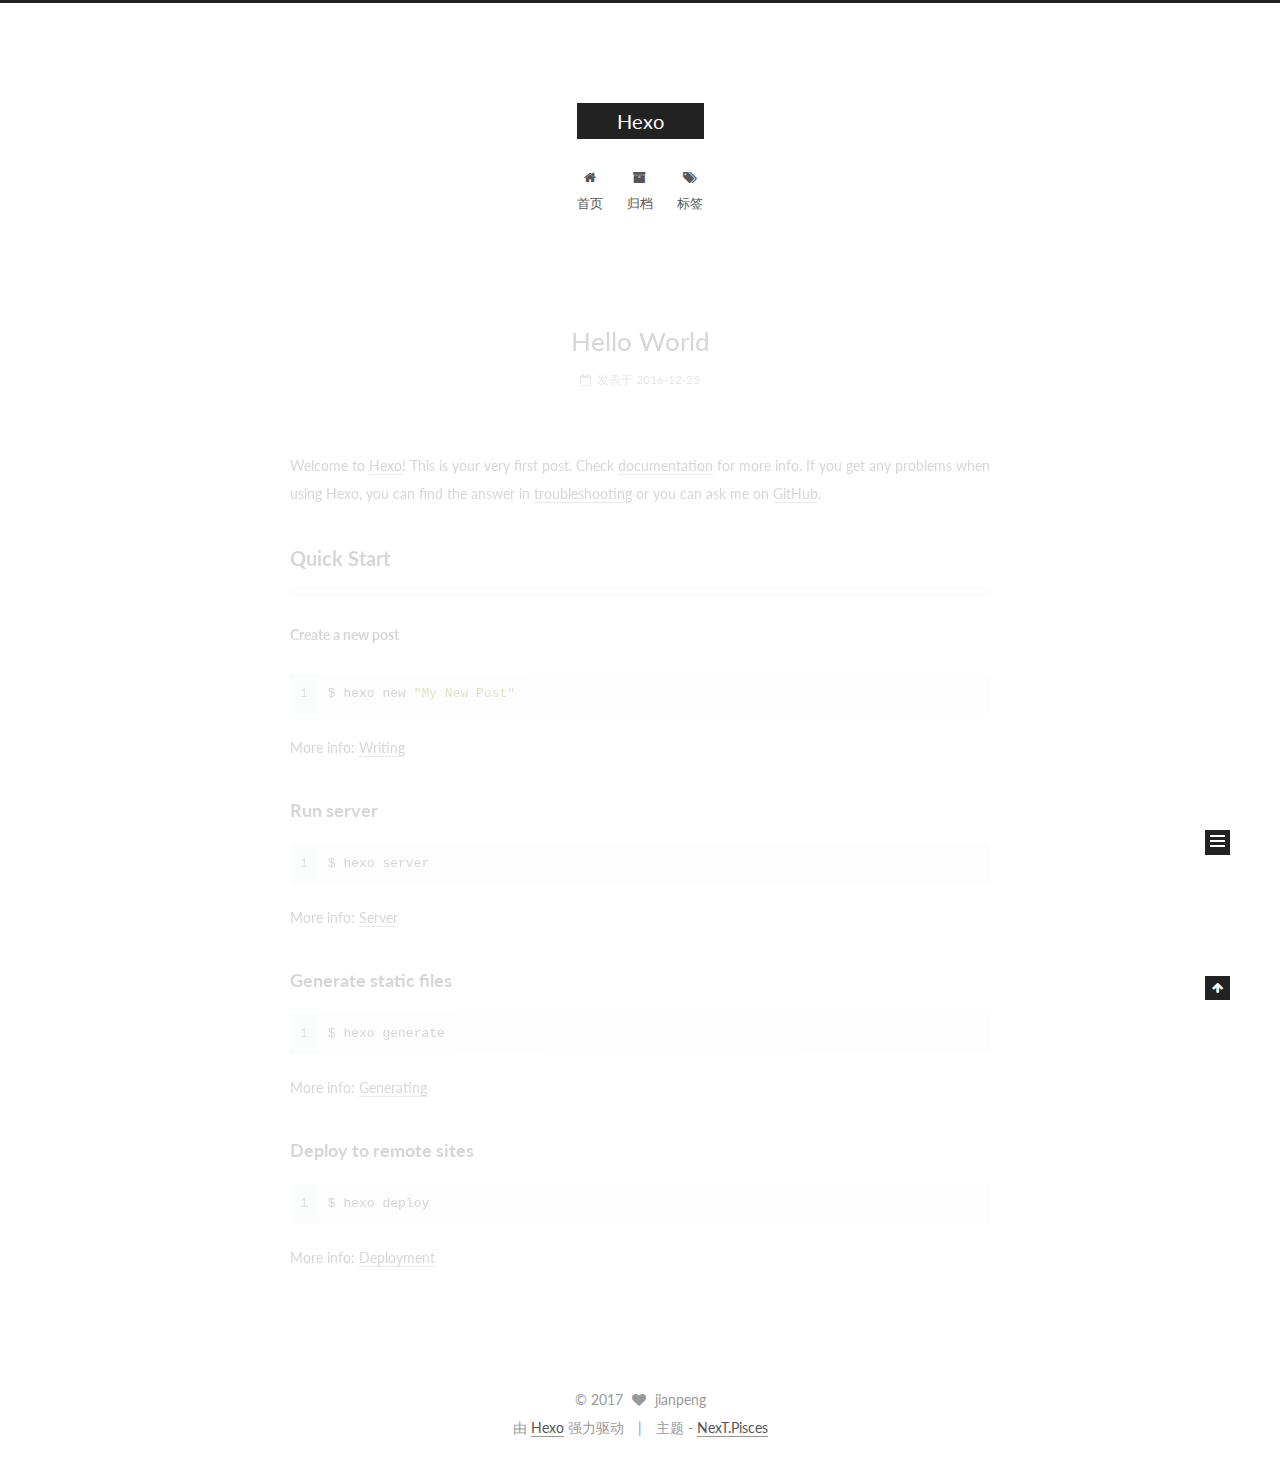
==== commit daf8ca62: "Site updated: 2017-01-07 00:53:06" ====
--- a/index.html
+++ b/index.html
@@ -1,442 +1,591 @@
-<!DOCTYPE html>
-<html lang="en">
-
-<!-- Head tag -->
+<!doctype html>
+
+
+
+  
+
+
+<html class="theme-next pisces use-motion" lang="zh-Hans">
 <head>
-    <meta charset="utf-8">
-    <meta http-equiv="X-UA-Compatible" content="IE=edge">
-    <meta name="viewport" content="width=device-width, initial-scale=1">
-    <meta name="description" content="null">
-    <meta name="keyword" content="undefined">
-    <meta name="theme-color" content="#600090">
-    <meta name="msapplication-navbutton-color" content="#600090">
-    <meta name="apple-mobile-web-app-capable" content="yes">
-    <meta name="apple-mobile-web-app-status-bar-style" content="#600090">
-    <link rel="shortcut icon" href="https://cdn4.iconfinder.com/data/icons/ionicons/512/icon-person-128.png">
-    <link rel="alternate" type="application/atom+xml" title="Hexo" href="/atom.xml">
-    <link rel="stylesheet" href="//cdnjs.cloudflare.com/ajax/libs/animate.css/3.5.2/animate.min.css">
-    <link rel="stylesheet" href="//cdn.bootcss.com/font-awesome/4.6.3/css/font-awesome.css">
-    <title>
-        
-        undefined
-        
-    </title>
-
-    <link rel="canonical" href="http://yoursite.com/">
-
-    <!-- Bootstrap Core CSS -->
-    <link rel="stylesheet" href="/css/bootstrap.min.css">
-
-    <!-- Custom CSS -->
-    <link rel="stylesheet" href="/css/blog-style.css">
-
-    <!-- Pygments Github CSS -->
-    <link rel="stylesheet" href="/css/syntax.css">
+  <meta charset="UTF-8"/>
+<meta http-equiv="X-UA-Compatible" content="IE=edge" />
+<meta name="viewport" content="width=device-width, initial-scale=1, maximum-scale=1"/>
+
+
+
+<meta http-equiv="Cache-Control" content="no-transform" />
+<meta http-equiv="Cache-Control" content="no-siteapp" />
+
+
+
+
+
+
+
+
+
+
+
+
+  
+  
+  <link href="/lib/fancybox/source/jquery.fancybox.css?v=2.1.5" rel="stylesheet" type="text/css" />
+
+
+
+
+  
+  
+  
+  
+
+  
+    
+    
+  
+
+  
+
+  
+
+  
+
+  
+
+  
+    
+    
+    <link href="//fonts.googleapis.com/css?family=Lato:300,300italic,400,400italic,700,700italic&subset=latin,latin-ext" rel="stylesheet" type="text/css">
+  
+
+
+
+
+
+
+<link href="/lib/font-awesome/css/font-awesome.min.css?v=4.6.2" rel="stylesheet" type="text/css" />
+
+<link href="/css/main.css?v=5.1.0" rel="stylesheet" type="text/css" />
+
+
+  <meta name="keywords" content="Hexo, NexT" />
+
+
+
+
+
+
+
+
+  <link rel="shortcut icon" type="image/x-icon" href="/favicon.ico?v=5.1.0" />
+
+
+
+
+
+
+<meta name="description" content="面向对象">
+<meta property="og:type" content="website">
+<meta property="og:title" content="Hexo">
+<meta property="og:url" content="http://yoursite.com/index.html">
+<meta property="og:site_name" content="Hexo">
+<meta property="og:description" content="面向对象">
+<meta name="twitter:card" content="summary">
+<meta name="twitter:title" content="Hexo">
+<meta name="twitter:description" content="面向对象">
+
+
+
+<script type="text/javascript" id="hexo.configurations">
+  var NexT = window.NexT || {};
+  var CONFIG = {
+    root: '/',
+    scheme: 'Pisces',
+    sidebar: {"position":"left","display":"post"},
+    fancybox: true,
+    motion: true,
+    duoshuo: {
+      userId: '0',
+      author: '博主'
+    },
+    algolia: {
+      applicationID: '',
+      apiKey: '',
+      indexName: '',
+      hits: {"per_page":10},
+      labels: {"input_placeholder":"Search for Posts","hits_empty":"We didn't find any results for the search: ${query}","hits_stats":"${hits} results found in ${time} ms"}
+    }
+  };
+</script>
+
+
+
+  <link rel="canonical" href="http://yoursite.com/"/>
+
+
+
+
+
+  <title> Hexo </title>
 </head>
 
-<style>
-
-    header.intro-header {
-        background-image: url('undefined')
-    }
-</style>
-<!-- hack iOS CSS :active style -->
-<body ontouchstart="" class="animated fadeIn">
-<!-- Navigation -->
-<nav class="navbar navbar-default navbar-custom navbar-fixed-top " id="nav-top" data-ispost = "false" data-istags="false
-" data-ishome = "true" >
-    <div class="container-fluid">
-        <!-- Brand and toggle get grouped for better mobile display -->
-        <div class="navbar-header page-scroll">
-            <button type="button" class="navbar-toggle">
-                <span class="sr-only">Toggle navigation</span>
-                <span class="icon-bar"></span>
-                <span class="icon-bar"></span>
-                <span class="icon-bar"></span>
-            </button>
-            <a class="navbar-brand animated pulse" href="/">
-                <span class="brand-logo">
-                    Hexo
-                </span>
-                's Blog
-            </a>
+<body itemscope itemtype="http://schema.org/WebPage" lang="zh-Hans">
+
+  
+
+
+
+
+
+
+
+
+
+
+  
+  
+    
+  
+
+  <div class="container one-collumn sidebar-position-left 
+   page-home 
+ ">
+    <div class="headband"></div>
+
+    <header id="header" class="header" itemscope itemtype="http://schema.org/WPHeader">
+      <div class="header-inner"><div class="site-meta ">
+  
+
+  <div class="custom-logo-site-title">
+    <a href="/"  class="brand" rel="start">
+      <span class="logo-line-before"><i></i></span>
+      <span class="site-title">Hexo</span>
+      <span class="logo-line-after"><i></i></span>
+    </a>
+  </div>
+    
+      <p class="site-subtitle"></p>
+    
+</div>
+
+<div class="site-nav-toggle">
+  <button>
+    <span class="btn-bar"></span>
+    <span class="btn-bar"></span>
+    <span class="btn-bar"></span>
+  </button>
+</div>
+
+<nav class="site-nav">
+  
+
+  
+    <ul id="menu" class="menu">
+      
+        
+        <li class="menu-item menu-item-home">
+          <a href="/" rel="section">
+            
+              <i class="menu-item-icon fa fa-fw fa-home"></i> <br />
+            
+            首页
+          </a>
+        </li>
+      
+        
+        <li class="menu-item menu-item-archives">
+          <a href="/archives" rel="section">
+            
+              <i class="menu-item-icon fa fa-fw fa-archive"></i> <br />
+            
+            归档
+          </a>
+        </li>
+      
+        
+        <li class="menu-item menu-item-tags">
+          <a href="/tags" rel="section">
+            
+              <i class="menu-item-icon fa fa-fw fa-tags"></i> <br />
+            
+            标签
+          </a>
+        </li>
+      
+
+      
+    </ul>
+  
+
+  
+</nav>
+
+
+
+ </div>
+    </header>
+
+    <main id="main" class="main">
+      <div class="main-inner">
+        <div class="content-wrap">
+          <div id="content" class="content">
+            
+  <section id="posts" class="posts-expand">
+    
+      
+
+  
+
+  
+  
+  
+
+  <article class="post post-type-normal " itemscope itemtype="http://schema.org/Article">
+  <link itemprop="mainEntityOfPage" href="http://yoursite.com/2016/12/25/hello-world/">
+
+  <span style="display:none" itemprop="author" itemscope itemtype="http://schema.org/Person">
+    <meta itemprop="name" content="jianpeng">
+    <meta itemprop="description" content="">
+    <meta itemprop="image" content="http://oisguku1n.bkt.clouddn.com/avatar.jpg">
+  </span>
+
+  <span style="display:none" itemprop="publisher" itemscope itemtype="http://schema.org/Organization">
+    <meta itemprop="name" content="Hexo">
+    <span style="display:none" itemprop="logo" itemscope itemtype="http://schema.org/ImageObject">
+      <img style="display:none;" itemprop="url image" alt="Hexo" src="">
+    </span>
+  </span>
+
+    
+      <header class="post-header">
+
+        
+        
+          <h1 class="post-title" itemprop="name headline">
+            
+            
+              
+                
+                <a class="post-title-link" href="/2016/12/25/hello-world/" itemprop="url">
+                  Hello World
+                </a>
+              
+            
+          </h1>
+        
+
+        <div class="post-meta">
+          <span class="post-time">
+            
+              <span class="post-meta-item-icon">
+                <i class="fa fa-calendar-o"></i>
+              </span>
+              
+                <span class="post-meta-item-text">发表于</span>
+              
+              <time title="Post created" itemprop="dateCreated datePublished" datetime="2016-12-25T00:02:46+08:00">
+                2016-12-25
+              </time>
+            
+
+            
+
+            
+          </span>
+
+          
+
+          
+            
+          
+
+          
+
+          
+          
+
+          
+
+          
+
         </div>
-
-        <!-- Collect the nav links, forms, and other content for toggling -->
-        <!-- Known Issue, found by Hux:
-            <nav>'s height woule be hold on by its content.
-            so, when navbar scale out, the <nav> will cover tags.
-            also mask any touch event of tags, unfortunately.
-        -->
-        <!-- /.navbar-collapse -->
-        <div id="huxblog_navbar">
-            <div class="navbar-collapse">
-                <ul class="nav navbar-nav navbar-right">
-                    <li>
-                        <a href="/">Home</a>
-                    </li>
-					
-                    
-					
-					
-                </ul>
+      </header>
+    
+
+
+    <div class="post-body" itemprop="articleBody">
+
+      
+      
+
+      
+        
+          
+            <p>Welcome to <a href="https://hexo.io/" target="_blank" rel="external">Hexo</a>! This is your very first post. Check <a href="https://hexo.io/docs/" target="_blank" rel="external">documentation</a> for more info. If you get any problems when using Hexo, you can find the answer in <a href="https://hexo.io/docs/troubleshooting.html" target="_blank" rel="external">troubleshooting</a> or you can ask me on <a href="https://github.com/hexojs/hexo/issues" target="_blank" rel="external">GitHub</a>.</p>
+<h2 id="Quick-Start"><a href="#Quick-Start" class="headerlink" title="Quick Start"></a>Quick Start</h2><p><img src="http://oisguku1n.bkt.clouddn.com/bg.jpg" alt=""></p>
+<p><strong>Create a new post</strong></p>
+<figure class="highlight bash"><table><tr><td class="gutter"><pre><div class="line">1</div></pre></td><td class="code"><pre><div class="line">$ hexo new <span class="string">"My New Post"</span></div></pre></td></tr></table></figure>
+<p>More info: <a href="https://hexo.io/docs/writing.html" target="_blank" rel="external">Writing</a></p>
+<h3 id="Run-server"><a href="#Run-server" class="headerlink" title="Run server"></a>Run server</h3><figure class="highlight bash"><table><tr><td class="gutter"><pre><div class="line">1</div></pre></td><td class="code"><pre><div class="line">$ hexo server</div></pre></td></tr></table></figure>
+<p>More info: <a href="https://hexo.io/docs/server.html" target="_blank" rel="external">Server</a></p>
+<h3 id="Generate-static-files"><a href="#Generate-static-files" class="headerlink" title="Generate static files"></a>Generate static files</h3><figure class="highlight bash"><table><tr><td class="gutter"><pre><div class="line">1</div></pre></td><td class="code"><pre><div class="line">$ hexo generate</div></pre></td></tr></table></figure>
+<p>More info: <a href="https://hexo.io/docs/generating.html" target="_blank" rel="external">Generating</a></p>
+<h3 id="Deploy-to-remote-sites"><a href="#Deploy-to-remote-sites" class="headerlink" title="Deploy to remote sites"></a>Deploy to remote sites</h3><figure class="highlight bash"><table><tr><td class="gutter"><pre><div class="line">1</div></pre></td><td class="code"><pre><div class="line">$ hexo deploy</div></pre></td></tr></table></figure>
+<p>More info: <a href="https://hexo.io/docs/deployment.html" target="_blank" rel="external">Deployment</a></p>
+
+          
+        
+      
+    </div>
+
+    <div>
+      
+    </div>
+
+    <div>
+      
+    </div>
+
+
+    <footer class="post-footer">
+      
+
+      
+
+      
+      
+        <div class="post-eof"></div>
+      
+    </footer>
+  </article>
+
+
+    
+  </section>
+
+  
+
+          
+          </div>
+          
+
+
+          
+
+        </div>
+        
+          
+  
+  <div class="sidebar-toggle">
+    <div class="sidebar-toggle-line-wrap">
+      <span class="sidebar-toggle-line sidebar-toggle-line-first"></span>
+      <span class="sidebar-toggle-line sidebar-toggle-line-middle"></span>
+      <span class="sidebar-toggle-line sidebar-toggle-line-last"></span>
+    </div>
+  </div>
+
+  <aside id="sidebar" class="sidebar">
+    <div class="sidebar-inner">
+
+      
+
+      
+
+      <section class="site-overview sidebar-panel sidebar-panel-active">
+        <div class="site-author motion-element" itemprop="author" itemscope itemtype="http://schema.org/Person">
+          <img class="site-author-image" itemprop="image"
+               src="http://oisguku1n.bkt.clouddn.com/avatar.jpg"
+               alt="jianpeng" />
+          <p class="site-author-name" itemprop="name">jianpeng</p>
+          <p class="site-description motion-element" itemprop="description">面向对象</p>
+        </div>
+        <nav class="site-state motion-element">
+        
+          
+            <div class="site-state-item site-state-posts">
+              <a href="/archives">
+                <span class="site-state-item-count">1</span>
+                <span class="site-state-item-name">日志</span>
+              </a>
             </div>
+          
+
+          
+
+          
+
+        </nav>
+
+        
+
+        <div class="links-of-author motion-element">
+          
         </div>
+
+        
+        
+
+        
+        
+
+        
+
+
+      </section>
+
+      
+
     </div>
-    <!-- /.container -->
-</nav>
-<script>
-    // Drop Bootstarp low-performance Navbar
-    // Use customize navbar with high-quality material design animation
-    // in high-perf jank-free CSS3 implementation
-//    var $body   = document.body;
-    var $toggle = document.querySelector('.navbar-toggle');
-    var $navbar = document.querySelector('#huxblog_navbar');
-    var $collapse = document.querySelector('.navbar-collapse');
-
-    $toggle.addEventListener('click', handleMagic)
-    function handleMagic(e){
-        if ($navbar.className.indexOf('in') > 0) {
-        // CLOSE
-            $navbar.className = " ";
-            // wait until animation end.
-            setTimeout(function(){
-                // prevent frequently toggle
-                if($navbar.className.indexOf('in') < 0) {
-                    $collapse.style.height = "0px"
-                }
-            },400)
-        }else{
-        // OPEN
-            $collapse.style.height = "auto"
-            $navbar.className += " in";
-        }
-    }
+  </aside>
+
+
+        
+      </div>
+    </main>
+
+    <footer id="footer" class="footer">
+      <div class="footer-inner">
+        <div class="copyright" >
+  
+  &copy; 
+  <span itemprop="copyrightYear">2017</span>
+  <span class="with-love">
+    <i class="fa fa-heart"></i>
+  </span>
+  <span class="author" itemprop="copyrightHolder">jianpeng</span>
+</div>
+
+
+<div class="powered-by">
+  由 <a class="theme-link" href="https://hexo.io">Hexo</a> 强力驱动
+</div>
+
+<div class="theme-info">
+  主题 -
+  <a class="theme-link" href="https://github.com/iissnan/hexo-theme-next">
+    NexT.Pisces
+  </a>
+</div>
+
+
+        
+
+        
+      </div>
+    </footer>
+
+    <div class="back-to-top">
+      <i class="fa fa-arrow-up"></i>
+    </div>
+  </div>
+
+  
+
+<script type="text/javascript">
+  if (Object.prototype.toString.call(window.Promise) !== '[object Function]') {
+    window.Promise = null;
+  }
 </script>
 
-<!-- Main Content -->
-
-
-<style>
-
-    .custom-haojen-container .post-preview:nth-of-type(1),
-    .custom-haojen-container .post-preview-poetry:nth-of-type(1) {
-        text-align: center;
-        background-repeat: no-repeat;
-        border-radius: 3px;
-        background-size: cover;
-        padding: 0;
-        height: 300px;
-        display: table;
-        width: 100%;
-        background-color: rgba(0, 0, 0, 0.16);
-    }
-
-    /*去掉诗歌的背景图片*/
-    .custom-haojen-container .post-preview-poetry:nth-of-type(1) {
-        background-image: none !important;
-        background-color: rgba(255, 248, 220, 0.5);
-    }
-
-    .custom-haojen-container .post-preview:nth-child(1) h2,
-    .custom-haojen-container .post-preview:nth-child(1) .post-meta,
-    .custom-haojen-container .post-preview:nth-child(1) .post-subtitle {
-        text-shadow: 0 0 40px rgba(0, 0, 0, 1);
-        letter-spacing: 1px;
-        color: #fff;
-        margin-top: 0;
-        padding-left: 60px;
-        padding-right: 60px;
-    }
-
-    .custom-haojen-container .post-preview:nth-child(1) .post-meta {
-        font-size: .9em;
-        font-weight: 300;
-        margin-top: 0;
-    }
-
-    .custom-haojen-container .post-preview-poetry:nth-child(1) .post-subtitle {
-        letter-spacing: 6px;
-        font-size: 18px;
-        font-family: unset;
-        font-weight: 400;
-        color: rgba(0, 0, 0, .75)
-    }
-
-    /*不显示摘要*/
-    .custom-haojen-container .post-preview:nth-child(1) .post-content-preview {
-        display: none
-    }
-
-    /*只第一个显示背景图片*/
-    .custom-haojen-container .post-preview:not(:nth-child(1)) {
-        background-image: none !important;
-    }
-
-    /*第一个分界线去掉*/
-    .custom-haojen-container hr:nth-of-type(1) {
-        display: none;
-    }
-
-    /*主题*/
-    .custom-haojen-container .post-preview:nth-of-type(1) > a {
-        display: table-cell;
-        vertical-align: middle;
-    }
-
-    /*诗词标题*/
-    .custom-haojen-container .post-preview-poetry:nth-child(1) h2 {
-        font-size: 35px;
-        font-family: STKaiti;
-        color: rgba(0, 0, 0, .8);
-    }
-
-    .custom-haojen-container .post-preview-poetry:nth-of-type(1) .post-meta {
-        color: #0e2231;
-    }
-
-    @media (max-width: 768px) {
-        .custom-haojen-container .post-preview:nth-child(1) {
-            height: 240px;
-        }
-
-        .custom-haojen-container .post-preview-poetry:nth-child(1) h2 {
-            font-size: 28px !important;
-            margin-top: 0;
-        }
-
-        .custom-haojen-container .post-preview:nth-child(1) .post-subtitle {
-            font-size: 18px;
-            font-weight: 400;
-            padding-left: 0;
-            padding-right: 0;
-        }
-
-        .custom-haojen-container .post-preview:nth-of-type(1) > a {
-            padding: 20px
-        }
-    }
-
-    /*手机屏幕*/
-    @media (max-width: 400px) {
-        .custom-haojen-container .post-preview:nth-child(1) {
-            height: 195px;
-        }
-
-        .custom-haojen-container .post-preview-poetry:nth-child(1) h2 {
-            font-size: 20px !important;
-        }
-
-        .custom-haojen-container .post-preview:nth-child(1) .post-subtitle {
-            font-size: 16px;
-        }
-
-        .custom-haojen-container .post-preview:nth-child(1) a {
-            padding: 30px 20px;
-        }
-    }
-</style>
-
-<!-- Page Header -->
-<div class="col-lg-8 col-lg-offset-2 col-md-10 col-md-offset-1 visible-xs-block visible-sm-block">
-    <div class="row">
-        <header class="intro-header">
-            <div class="container">
-                <div class="site-heading text-center">
-                    <div class="about-me">
-                        <!--移动端头部显示-->
-                        <img src="undefined"/>
-                        <h5><a href="/about/">John Doe</a></h5>
-                        <p>undefined</p>
-                    </div>
-                </div>
-            </div>
-        </header>
-    </div>
-</div>
-<!-- Main Content -->
-<div class="container custom-haojen-container">
-    <!-- Post Container -->
-    <div class="row">
-        <div class="col-lg-8 col-lg-offset-1 col-md-8 col-md-offset-1 col-sm-12 col-xs-12 post-container">
-            <!-- Main Content -->
-
-
-
-<div class="post-preview "
-     style="background-image: url('')">
-    <a href="/2016/12/25/hello-world/">
-        <h2 class="post-title">
-            Hello World
-        </h2>
-        <p class="post-meta">
-            <i class="fa fa-calendar" aria-hidden="true"></i> 2016-12-25
-        </p>
-        
-        <div class="post-content-preview">
-            <p>
-                Welcome to Hexo! This is your very first post. Check documentation for more info. If you get any problems when using Hexo, you can find the answer i..
-            </p>
-        </div>
-    </a>
-
-</div>
-
-<hr>
-
-
-
-
-<!-- 翻页 pager -->
-
-<ul class="pager">
-    
-    
-</ul>
-
-
-        </div>
-        <!-- Sidebar Container -->
-        <div class="
-                col-lg-3 col-lg-offset-0
-                col-md-3 col-md-offset-0
-                col-sm-12
-                col-xs-12
-                sidebar-container
-            ">
-
-            <!-- About Me -->
-            <section class="visible-md visible-lg" style="padding: 0 18px">
-                <div class="short-about">
-                    <!--侧边栏头像-->
-                    
-                    <h5><a href="/about/">John Doe</a></h5>
-                    
-                    <hr>
-                    <!-- SNS Link 社交 -->
-                    <ul class="list-inline">
-                        
-                        
-                        
-
-                        
-
-                        
-
-                        
-
-                        
-                    </ul>
-                </div>
-            </section>
-
-            <!-- Featured Tags  标签 -->
-            
-
-            
-
-        </div>
-    </div>
-</div>
-
-<!-- Footer -->
-<!-- Footer -->
-<footer>
-    <div class="container">
-        <div class="row">
-            <div class="col-lg-8 col-lg-offset-2 col-md-10 col-md-offset-1 text-center">
-                <br>
-                <ul class="list-inline text-center">
-                
-                
-                
-
-                
-
-                
-
-                
-
-                
-
-                </ul>
-                <p class="copyright text-muted">
-                    Copyright &copy; Hexo 2016
-                    <br>
-                    <span id="busuanzi_container_site_pv" style="font-size: 12px;">PV: <span id="busuanzi_value_site_pv"></span> Times</span>
-                    <br>
-                    Theme by <a href="https://haojen.github.io/">Haojen Ma</a>
-                </p>
-
-            </div>
-        </div>
-    </div>
-</footer>
-
-<!-- jQuery -->
-<script src="/js/jquery.min.js"></script>
-
-<!-- Bootstrap Core JavaScript -->
-<script src="/js/bootstrap.min.js"></script>
-
-<!-- Custom Theme JavaScript -->
-<script src="/js/blog.js"></script>
-
-<!-- async load function -->
-<script>
-    function async(u, c) {
-      var d = document, t = 'script',
-          o = d.createElement(t),
-          s = d.getElementsByTagName(t)[0];
-      o.src = u;
-      if (c) { o.addEventListener('load', function (e) { c(null, e); }, false); }
-      s.parentNode.insertBefore(o, s);
-    }
-</script>
-
-<!-- jquery.tagcloud.js -->
-<script>
-    // only load tagcloud.js in tag.html
-    if($('#tag_cloud').length !== 0){
-        async("http://yoursite.com/js/jquery.tagcloud.js",function(){
-            $.fn.tagcloud.defaults = {
-                //size: {start: 1, end: 1, unit: 'em'},
-                color: {start: '#bbbbee', end: '#0085a1'},
-            };
-            $('#tag_cloud a').tagcloud();
-        })
-    }
-</script>
-
-<!--fastClick.js -->
-<script>
-    async("//cdn.bootcss.com/fastclick/1.0.6/fastclick.min.js", function(){
-        var $nav = document.querySelector("nav");
-        if($nav) FastClick.attach($nav);
-    })
-</script>
-
-<!-- Google Analytics -->
-
-
-
-<!-- Baidu Tongji -->
-
-
-<!-- swiftype -->
-<script type="text/javascript">
-  (function(w,d,t,u,n,s,e){w['SwiftypeObject']=n;w[n]=w[n]||function(){
-  (w[n].q=w[n].q||[]).push(arguments);};s=d.createElement(t);
-  e=d.getElementsByTagName(t)[0];s.async=1;s.src=u;e.parentNode.insertBefore(s,e);
-  })(window,document,'script','//s.swiftypecdn.com/install/v2/st.js','_st');
-
-  _st('install','undefined','2.0.0');
-</script>
-
-<script async src="//dn-lbstatics.qbox.me/busuanzi/2.3/busuanzi.pure.mini.js"></script>
-
-<!--wechat title img-->
-<img class="wechat-title-img" src="undefined">
+
+
+
+
+
+
+
+
+  
+
+
+
+
+  
+  <script type="text/javascript" src="/lib/jquery/index.js?v=2.1.3"></script>
+
+  
+  <script type="text/javascript" src="/lib/fastclick/lib/fastclick.min.js?v=1.0.6"></script>
+
+  
+  <script type="text/javascript" src="/lib/jquery_lazyload/jquery.lazyload.js?v=1.9.7"></script>
+
+  
+  <script type="text/javascript" src="/lib/velocity/velocity.min.js?v=1.2.1"></script>
+
+  
+  <script type="text/javascript" src="/lib/velocity/velocity.ui.min.js?v=1.2.1"></script>
+
+  
+  <script type="text/javascript" src="/lib/fancybox/source/jquery.fancybox.pack.js?v=2.1.5"></script>
+
+
+  
+
+
+  <script type="text/javascript" src="/js/src/utils.js?v=5.1.0"></script>
+
+  <script type="text/javascript" src="/js/src/motion.js?v=5.1.0"></script>
+
+
+
+  
+  
+
+
+  <script type="text/javascript" src="/js/src/affix.js?v=5.1.0"></script>
+
+  <script type="text/javascript" src="/js/src/schemes/pisces.js?v=5.1.0"></script>
+
+
+
+  
+
+  
+
+
+  <script type="text/javascript" src="/js/src/bootstrap.js?v=5.1.0"></script>
+
+
+
+  
+
+
+
+  
+
+
+
+
+	
+
+
+
+
+
+  
+
+
+
+
+
+  
+
+  
+
+
+
+
+  
+  
+
+  
+
+  
+
+  
+
+  
+
+
 </body>
-
 </html>
--- a/css/main.css
+++ b/css/main.css
@@ -0,0 +1,2509 @@
+/* normalize.css v3.0.2 | MIT License | git.io/normalize */
+html {
+  font-family: sans-serif; /* 1 */
+  -ms-text-size-adjust: 100%; /* 2 */
+  -webkit-text-size-adjust: 100%; /* 2 */
+}
+body {
+  margin: 0;
+}
+article,
+aside,
+details,
+figcaption,
+figure,
+footer,
+header,
+hgroup,
+main,
+menu,
+nav,
+section,
+summary {
+  display: block;
+}
+audio,
+canvas,
+progress,
+video {
+  display: inline-block; /* 1 */
+  vertical-align: baseline; /* 2 */
+}
+audio:not([controls]) {
+  display: none;
+  height: 0;
+}
+[hidden],
+template {
+  display: none;
+}
+a {
+  background-color: transparent;
+}
+a:active,
+a:hover {
+  outline: 0;
+}
+abbr[title] {
+  border-bottom: 1px dotted;
+}
+b,
+strong {
+  font-weight: bold;
+}
+dfn {
+  font-style: italic;
+}
+h1 {
+  font-size: 2em;
+  margin: 0.67em 0;
+}
+mark {
+  background: #ff0;
+  color: #000;
+}
+small {
+  font-size: 80%;
+}
+sub,
+sup {
+  font-size: 75%;
+  line-height: 0;
+  position: relative;
+  vertical-align: baseline;
+}
+sup {
+  top: -0.5em;
+}
+sub {
+  bottom: -0.25em;
+}
+img {
+  border: 0;
+}
+svg:not(:root) {
+  overflow: hidden;
+}
+figure {
+  margin: 1em 40px;
+}
+hr {
+  -moz-box-sizing: content-box;
+  box-sizing: content-box;
+  height: 0;
+}
+pre {
+  overflow: auto;
+}
+code,
+kbd,
+pre,
+samp {
+  font-family: monospace, monospace;
+  font-size: 1em;
+}
+button,
+input,
+optgroup,
+select,
+textarea {
+  color: inherit; /* 1 */
+  font: inherit; /* 2 */
+  margin: 0; /* 3 */
+}
+button {
+  overflow: visible;
+}
+button,
+select {
+  text-transform: none;
+}
+button,
+html input[type="button"],
+input[type="reset"],
+input[type="submit"] {
+  -webkit-appearance: button; /* 2 */
+  cursor: pointer; /* 3 */
+}
+button[disabled],
+html input[disabled] {
+  cursor: default;
+}
+button::-moz-focus-inner,
+input::-moz-focus-inner {
+  border: 0;
+  padding: 0;
+}
+input {
+  line-height: normal;
+}
+input[type="checkbox"],
+input[type="radio"] {
+  box-sizing: border-box; /* 1 */
+  padding: 0; /* 2 */
+}
+input[type="number"]::-webkit-inner-spin-button,
+input[type="number"]::-webkit-outer-spin-button {
+  height: auto;
+}
+input[type="search"] {
+  -webkit-appearance: textfield; /* 1 */
+  -moz-box-sizing: content-box;
+  -webkit-box-sizing: content-box; /* 2 */
+  box-sizing: content-box;
+}
+input[type="search"]::-webkit-search-cancel-button,
+input[type="search"]::-webkit-search-decoration {
+  -webkit-appearance: none;
+}
+fieldset {
+  border: 1px solid #c0c0c0;
+  margin: 0 2px;
+  padding: 0.35em 0.625em 0.75em;
+}
+legend {
+  border: 0; /* 1 */
+  padding: 0; /* 2 */
+}
+textarea {
+  overflow: auto;
+}
+optgroup {
+  font-weight: bold;
+}
+table {
+  border-collapse: collapse;
+  border-spacing: 0;
+}
+td,
+th {
+  padding: 0;
+}
+::selection {
+  background: #262a30;
+  color: #fff;
+}
+body {
+  position: relative;
+  font-family: 'Lato', "PingFang SC", "Microsoft YaHei", sans-serif;
+  font-size: 14px;
+  line-height: 2;
+  color: #555;
+  background: #fff;
+}
+@media (max-width: 767px) {
+  body {
+    padding-right: 0 !important;
+  }
+}
+@media (min-width: 768px) and (max-width: 991px) {
+  body {
+    padding-right: 0 !important;
+  }
+}
+@media (min-width: 1600px) {
+  body {
+    font-size: 16px;
+  }
+}
+h1,
+h2,
+h3,
+h4,
+h5,
+h6 {
+  margin: 0;
+  padding: 0;
+  font-weight: bold;
+  line-height: 1.5;
+  font-family: 'Lato', "PingFang SC", "Microsoft YaHei", sans-serif;
+}
+h2,
+h3,
+h4,
+h5,
+h6 {
+  margin: 20px 0 15px;
+}
+h1 {
+  font-size: 22px;
+}
+@media (max-width: 767px) {
+  h1 {
+    font-size: 18px;
+  }
+}
+h2 {
+  font-size: 20px;
+}
+@media (max-width: 767px) {
+  h2 {
+    font-size: 16px;
+  }
+}
+h3 {
+  font-size: 18px;
+}
+@media (max-width: 767px) {
+  h3 {
+    font-size: 14px;
+  }
+}
+h4 {
+  font-size: 16px;
+}
+@media (max-width: 767px) {
+  h4 {
+    font-size: 12px;
+  }
+}
+h5 {
+  font-size: 14px;
+}
+@media (max-width: 767px) {
+  h5 {
+    font-size: 10px;
+  }
+}
+h6 {
+  font-size: 12px;
+}
+@media (max-width: 767px) {
+  h6 {
+    font-size: 8px;
+  }
+}
+p {
+  margin: 0 0 25px 0;
+}
+a {
+  color: #555;
+  text-decoration: none;
+  border-bottom: 1px solid #999;
+  word-wrap: break-word;
+}
+a:hover {
+  color: #222;
+  border-bottom-color: #222;
+}
+ul {
+  list-style: none;
+}
+blockquote {
+  margin: 0;
+  padding: 0;
+}
+img {
+  display: block;
+  margin: auto;
+  max-width: 100%;
+  height: auto;
+}
+hr {
+  margin: 40px 0;
+  height: 3px;
+  border: none;
+  background-color: #ddd;
+  background-image: repeating-linear-gradient(-45deg, #fff, #fff 4px, transparent 4px, transparent 8px);
+}
+blockquote {
+  padding: 0 15px;
+  color: #666;
+  border-left: 4px solid #ddd;
+}
+blockquote cite::before {
+  content: "-";
+  padding: 0 5px;
+}
+dt {
+  font-weight: 700;
+}
+dd {
+  margin: 0;
+  padding: 0;
+}
+.text-left {
+  text-align: left;
+}
+.text-center {
+  text-align: center;
+}
+.text-right {
+  text-align: right;
+}
+.text-justify {
+  text-align: justify;
+}
+.text-nowrap {
+  white-space: nowrap;
+}
+.text-lowercase {
+  text-transform: lowercase;
+}
+.text-uppercase {
+  text-transform: uppercase;
+}
+.text-capitalize {
+  text-transform: capitalize;
+}
+.center-block {
+  display: block;
+  margin-left: auto;
+  margin-right: auto;
+}
+.clearfix:before,
+.clearfix:after {
+  content: " ";
+  display: table;
+}
+.clearfix:after {
+  clear: both;
+}
+.pullquote {
+  width: 45%;
+}
+.pullquote.left {
+  float: left;
+  margin-left: 5px;
+  margin-right: 10px;
+}
+.pullquote.right {
+  float: right;
+  margin-left: 10px;
+  margin-right: 5px;
+}
+.affix.affix.affix {
+  position: fixed;
+}
+.translation {
+  margin-top: -20px;
+  font-size: 14px;
+  color: #999;
+}
+.scrollbar-measure {
+  width: 100px;
+  height: 100px;
+  overflow: scroll;
+  position: absolute;
+  top: -9999px;
+}
+.use-motion .motion-element {
+  opacity: 0;
+}
+#local-search-input {
+  padding: 3px;
+  border: none;
+  text-indent: 14px;
+  border-radius: 0;
+  width: 140px;
+  outline: none;
+  border-bottom: 1px solid #999;
+  background: inherit;
+  opacity: 0.5;
+}
+#local-search-input:focus {
+  opacity: 1;
+}
+.search-icon {
+  position: absolute;
+  top: 9px;
+}
+table {
+  margin: 20px 0;
+  width: 100%;
+  border-collapse: collapse;
+  border-spacing: 0;
+  border: 1px solid #ddd;
+  font-size: 14px;
+  table-layout: fixed;
+  word-wrap: break-all;
+}
+table>tbody>tr:nth-of-type(odd) {
+  background-color: #f9f9f9;
+}
+table>tbody>tr:hover {
+  background-color: #f5f5f5;
+}
+caption,
+th,
+td {
+  padding: 8px;
+  text-align: left;
+  vertical-align: middle;
+  font-weight: normal;
+}
+th,
+td {
+  border-bottom: 3px solid #ddd;
+  border-right: 1px solid #eee;
+}
+th {
+  padding-bottom: 10px;
+  font-weight: 700;
+}
+td {
+  border-bottom-width: 1px;
+}
+html,
+body {
+  height: 100%;
+}
+.container {
+  position: relative;
+  min-height: 100%;
+}
+.header-inner {
+  margin: 0 auto;
+  padding: 100px 0 70px;
+  width: 700px;
+}
+@media (min-width: 1600px) {
+  .container .header-inner {
+    width: 900px;
+  }
+}
+.main {
+  padding-bottom: 150px;
+}
+.main-inner {
+  margin: 0 auto;
+  width: 700px;
+}
+@media (min-width: 1600px) {
+  .container .main-inner {
+    width: 900px;
+  }
+}
+.footer {
+  position: absolute;
+  left: 0;
+  bottom: 0;
+  width: 100%;
+  min-height: 50px;
+}
+.footer-inner {
+  box-sizing: border-box;
+  margin: 20px auto;
+  width: 700px;
+}
+@media (min-width: 1600px) {
+  .container .footer-inner {
+    width: 900px;
+  }
+}
+pre,
+.highlight {
+  overflow: auto;
+  margin: 20px 0;
+  padding: 0;
+  font-size: 13px;
+  color: #4d4d4c;
+  background: #f7f7f7;
+  line-height: 1.6;
+}
+pre,
+code {
+  font-family: consolas, Menlo, "PingFang SC", "Microsoft YaHei", monospace;
+}
+code {
+  padding: 2px 4px;
+  word-wrap: break-word;
+  color: #4d4d4c;
+  background: #f7f7f7;
+  border-radius: 3px;
+  font-size: 13px;
+}
+pre code {
+  padding: 0;
+  color: #4d4d4c;
+  background: none;
+  text-shadow: none;
+}
+.highlight {
+  border-radius: 1px;
+}
+.highlight pre {
+  border: none;
+  margin: 0;
+  padding: 10px 0;
+}
+.highlight table {
+  margin: 0;
+  width: auto;
+  border: none;
+}
+.highlight td {
+  border: none;
+  padding: 0;
+}
+.highlight figcaption {
+  font-size: 1em;
+  color: #4d4d4c;
+  line-height: 1em;
+  margin-bottom: 1em;
+}
+.highlight figcaption:before,
+.highlight figcaption:after {
+  content: " ";
+  display: table;
+}
+.highlight figcaption:after {
+  clear: both;
+}
+.highlight figcaption a {
+  float: right;
+  color: #4d4d4c;
+}
+.highlight figcaption a:hover {
+  border-bottom-color: #4d4d4c;
+}
+.highlight .gutter pre {
+  padding-left: 10px;
+  padding-right: 10px;
+  color: #869194;
+  text-align: right;
+  background-color: #eff2f3;
+}
+.highlight .code pre {
+  padding-left: 10px;
+  padding-right: 10px;
+  background-color: #f7f7f7;
+}
+.highlight .line {
+  height: 20px;
+}
+.gutter {
+  -webkit-user-select: none;
+  -moz-user-select: none;
+  -ms-user-select: none;
+  user-select: none;
+}
+.gist table {
+  width: auto;
+}
+.gist table td {
+  border: none;
+}
+pre .deletion {
+  background: #fdd;
+}
+pre .addition {
+  background: #dfd;
+}
+pre .meta {
+  color: #8959a8;
+}
+pre .comment {
+  color: #8e908c;
+}
+pre .variable,
+pre .attribute,
+pre .tag,
+pre .regexp,
+pre .ruby .constant,
+pre .xml .tag .title,
+pre .xml .pi,
+pre .xml .doctype,
+pre .html .doctype,
+pre .css .id,
+pre .css .class,
+pre .css .pseudo {
+  color: #c82829;
+}
+pre .number,
+pre .preprocessor,
+pre .built_in,
+pre .literal,
+pre .params,
+pre .constant,
+pre .command {
+  color: #f5871f;
+}
+pre .ruby .class .title,
+pre .css .rules .attribute,
+pre .string,
+pre .value,
+pre .inheritance,
+pre .header,
+pre .ruby .symbol,
+pre .xml .cdata,
+pre .special,
+pre .number,
+pre .formula {
+  color: #718c00;
+}
+pre .title,
+pre .css .hexcolor {
+  color: #3e999f;
+}
+pre .function,
+pre .python .decorator,
+pre .python .title,
+pre .ruby .function .title,
+pre .ruby .title .keyword,
+pre .perl .sub,
+pre .javascript .title,
+pre .coffeescript .title {
+  color: #4271ae;
+}
+pre .keyword,
+pre .javascript .function {
+  color: #8959a8;
+}
+.full-image.full-image.full-image {
+  border: none;
+  max-width: 100%;
+  width: auto;
+  margin: 20px auto;
+}
+@media (min-width: 992px) {
+  .full-image.full-image.full-image {
+    max-width: none;
+    width: 110%;
+    margin: 25px -5%;
+  }
+}
+.blockquote-center,
+.page-home .post-type-quote blockquote,
+.page-post-detail .post-type-quote blockquote {
+  position: relative;
+  margin: 40px 0;
+  padding: 0;
+  border-left: none;
+  text-align: center;
+}
+.blockquote-center::before,
+.page-home .post-type-quote blockquote::before,
+.page-post-detail .post-type-quote blockquote::before,
+.blockquote-center::after,
+.page-home .post-type-quote blockquote::after,
+.page-post-detail .post-type-quote blockquote::after {
+  position: absolute;
+  content: ' ';
+  display: block;
+  width: 100%;
+  height: 24px;
+  opacity: 0.2;
+  background-repeat: no-repeat;
+  background-position: 0 -6px;
+  background-size: 22px 22px;
+}
+.blockquote-center::before,
+.page-home .post-type-quote blockquote::before,
+.page-post-detail .post-type-quote blockquote::before {
+  top: -20px;
+  background-image: url("../images/quote-l.svg");
+  border-top: 1px solid #ccc;
+}
+.blockquote-center::after,
+.page-home .post-type-quote blockquote::after,
+.page-post-detail .post-type-quote blockquote::after {
+  bottom: -20px;
+  background-image: url("../images/quote-r.svg");
+  border-bottom: 1px solid #ccc;
+  background-position: 100% 8px;
+}
+.blockquote-center p,
+.page-home .post-type-quote blockquote p,
+.page-post-detail .post-type-quote blockquote p,
+.blockquote-center div,
+.page-home .post-type-quote blockquote div,
+.page-post-detail .post-type-quote blockquote div {
+  text-align: center;
+}
+.post .post-body .group-picture img {
+  box-sizing: border-box;
+  padding: 0 3px;
+  border: none;
+}
+.post .group-picture-row {
+  overflow: hidden;
+  margin-top: 6px;
+}
+.post .group-picture-row:first-child {
+  margin-top: 0;
+}
+.post .group-picture-column {
+  float: left;
+}
+.page-post-detail .post-body .group-picture-column {
+  float: none;
+  margin-top: 10px;
+  width: auto !important;
+}
+.page-post-detail .post-body .group-picture-column img {
+  margin: 0 auto;
+}
+.page-archive .group-picture-container {
+  overflow: hidden;
+}
+.page-archive .group-picture-row {
+  float: left;
+}
+.page-archive .group-picture-row:first-child {
+  margin-top: 6px;
+}
+.page-archive .group-picture-column {
+  max-width: 150px;
+  max-height: 150px;
+}
+.note {
+  padding: 20px;
+  margin: 20px 0;
+  border: 1px solid #eee;
+  border-left-width: 5px;
+  border-radius: 3px;
+}
+.note h2,
+.note h3,
+.note h4,
+.note h5,
+.note h6 {
+  margin-top: 0;
+  margin-bottom: 5px;
+}
+.note p:last-child {
+  margin-bottom: 0;
+}
+.note code {
+  border-radius: 3px;
+}
+.note+.note {
+  margin-top: -5px;
+}
+.default {
+  border-left-color: #777;
+}
+.default h2,
+.default h3,
+.default h4,
+.default h5,
+.default h6 {
+  color: #777;
+}
+.primary {
+  border-left-color: #428bca;
+}
+.primary h2,
+.primary h3,
+.primary h4,
+.primary h5,
+.primary h6 {
+  color: #428bca;
+}
+.success {
+  border-left-color: #5cb85c;
+}
+.success h2,
+.success h3,
+.success h4,
+.success h5,
+.success h6 {
+  color: #5cb85c;
+}
+.danger {
+  border-left-color: #d9534f;
+}
+.danger h2,
+.danger h3,
+.danger h4,
+.danger h5,
+.danger h6 {
+  color: #d9534f;
+}
+.warning {
+  border-left-color: #f0ad4e;
+}
+.warning h2,
+.warning h3,
+.warning h4,
+.warning h5,
+.warning h6 {
+  color: #f0ad4e;
+}
+.info {
+  border-left-color: #5bc0de;
+}
+.info h2,
+.info h3,
+.info h4,
+.info h5,
+.info h6 {
+  color: #5bc0de;
+}
+.btn {
+  display: inline-block;
+  padding: 0 20px;
+  font-size: 14px;
+  color: #fff;
+  background: #222;
+  border: 2px solid #222;
+  text-decoration: none;
+  border-radius: 0;
+  transition-property: background-color;
+  transition-duration: 0.2s;
+  transition-timing-function: ease-in-out;
+  transition-delay: 0s;
+}
+.btn:hover,
+.post-more-link .btn:hover {
+  border-color: #222;
+  color: #222;
+  background: #fff;
+}
+.btn-bar {
+  display: block;
+  width: 22px;
+  height: 2px;
+  background: #555;
+  border-radius: 1px;
+}
+.btn-bar+.btn-bar {
+  margin-top: 4px;
+}
+.pagination {
+  margin: 120px 0 40px;
+  text-align: center;
+  border-top: 1px solid #eee;
+}
+.page-number-basic,
+.pagination .prev,
+.pagination .next,
+.pagination .page-number,
+.pagination .space {
+  display: inline-block;
+  position: relative;
+  top: -1px;
+  margin: 0 10px;
+  padding: 0 10px;
+  line-height: 30px;
+}
+@media (max-width: 767px) {
+  .page-number-basic,
+  .pagination .prev,
+  .pagination .next,
+  .pagination .page-number,
+  .pagination .space {
+    margin: 0 5px;
+  }
+}
+.pagination .prev,
+.pagination .next,
+.pagination .page-number {
+  border-bottom: 0;
+  border-top: 1px solid #eee;
+  transition-property: border-color;
+  transition-duration: 0.2s;
+  transition-timing-function: ease-in-out;
+  transition-delay: 0s;
+}
+.pagination .prev:hover,
+.pagination .next:hover,
+.pagination .page-number:hover {
+  border-top-color: #222;
+}
+.pagination .space {
+  padding: 0;
+  margin: 0;
+}
+.pagination .prev {
+  margin-left: 0;
+}
+.pagination .next {
+  margin-right: 0;
+}
+.pagination .page-number.current {
+  color: #fff;
+  background: #ccc;
+  border-top-color: #ccc;
+}
+@media (max-width: 767px) {
+  .pagination {
+    border-top: none;
+  }
+  .pagination .prev,
+  .pagination .next,
+  .pagination .page-number {
+    margin-bottom: 10px;
+    border-top: 0;
+    border-bottom: 1px solid #eee;
+  }
+  .pagination .prev:hover,
+  .pagination .next:hover,
+  .pagination .page-number:hover {
+    border-bottom-color: #222;
+  }
+}
+.comments {
+  margin: 60px 20px 0;
+}
+.tag-cloud {
+  text-align: center;
+}
+.tag-cloud a {
+  display: inline-block;
+  margin: 10px;
+}
+.back-to-top {
+  box-sizing: border-box;
+  position: fixed;
+  bottom: -100px;
+  right: 50px;
+  z-index: 1050;
+  padding: 0 6px;
+  width: 25px;
+  background: #222;
+  font-size: 12px;
+  opacity: 1;
+  color: #fff;
+  cursor: pointer;
+  text-align: center;
+  -webkit-transform: translateZ(0);
+  transition-property: bottom;
+  transition-duration: 0.2s;
+  transition-timing-function: ease-in-out;
+  transition-delay: 0s;
+}
+@media (max-width: 767px) {
+  .back-to-top {
+    display: none;
+  }
+}
+@media (min-width: 768px) and (max-width: 991px) {
+  .back-to-top {
+    display: none;
+  }
+}
+.back-to-top.back-to-top-on {
+  bottom: 19px;
+}
+.header {
+  background: #fff;
+}
+.header-inner {
+  position: relative;
+}
+.headband {
+  height: 3px;
+  background: #222;
+}
+.site-meta {
+  margin: 0;
+  text-align: center;
+}
+@media (max-width: 767px) {
+  .site-meta {
+    text-align: center;
+  }
+}
+.brand {
+  position: relative;
+  display: inline-block;
+  padding: 0 40px;
+  color: #fff;
+  background: #222;
+  border-bottom: none;
+}
+.brand:hover {
+  color: #fff;
+}
+.logo {
+  display: inline-block;
+  margin-right: 5px;
+  line-height: 36px;
+  vertical-align: top;
+}
+.site-title {
+  display: inline-block;
+  vertical-align: top;
+  line-height: 36px;
+  font-size: 20px;
+  font-weight: normal;
+  font-family: 'Lato', "PingFang SC", "Microsoft YaHei", sans-serif;
+}
+.site-subtitle {
+  margin-top: 10px;
+  font-size: 13px;
+  color: #999;
+}
+.use-motion .brand {
+  opacity: 0;
+}
+.use-motion .logo,
+.use-motion .site-title,
+.use-motion .site-subtitle {
+  opacity: 0;
+  position: relative;
+  top: -10px;
+}
+.site-nav-toggle {
+  display: none;
+  position: absolute;
+  top: 10px;
+  left: 10px;
+}
+@media (max-width: 767px) {
+  .site-nav-toggle {
+    display: block;
+  }
+}
+.site-nav-toggle button {
+  margin-top: 2px;
+  padding: 9px 10px;
+  background: transparent;
+  border: none;
+}
+@media (max-width: 767px) {
+  .site-nav {
+    display: none;
+    margin: 0 -10px;
+    padding: 0 10px;
+    clear: both;
+    border-top: 1px solid #ddd;
+  }
+}
+@media (min-width: 768px) and (max-width: 991px) {
+  .site-nav {
+    display: block !important;
+  }
+}
+@media (min-width: 992px) {
+  .site-nav {
+    display: block !important;
+  }
+}
+.menu {
+  margin-top: 20px;
+  padding-left: 0;
+  text-align: center;
+}
+.menu .menu-item {
+  display: inline-block;
+  margin: 0 10px;
+}
+@media screen and (max-width: 767px) {
+  .menu .menu-item {
+    margin-top: 10px;
+  }
+}
+.menu .menu-item a {
+  display: block;
+  font-size: 13px;
+  text-transform: capitalize;
+  line-height: inherit;
+  border-bottom: 1px solid transparent;
+  transition-property: border-color;
+  transition-duration: 0.2s;
+  transition-timing-function: ease-in-out;
+  transition-delay: 0s;
+}
+.menu .menu-item a:hover {
+  border-bottom-color: #222;
+}
+.menu .menu-item .fa {
+  margin-right: 5px;
+}
+.use-motion .menu-item {
+  opacity: 0;
+}
+.post-body {
+  font-family: 'Lato', "PingFang SC", "Microsoft YaHei", sans-serif;
+}
+@media (max-width: 767px) {
+  .post-body {
+    word-break: break-word;
+  }
+}
+.post-body .fancybox img {
+  display: block !important;
+  margin: 0 auto;
+  cursor: pointer;
+  cursor: zoom-in;
+  cursor: -webkit-zoom-in;
+}
+.post-body .image-caption,
+.post-body .figure .caption {
+  margin: 10px auto 15px;
+  text-align: center;
+  font-size: 14px;
+  color: #999;
+  font-weight: bold;
+  line-height: 1;
+}
+.post-sticky-flag {
+  display: inline-block;
+  font-size: 16px;
+  -ms-transform: rotate(30deg);
+  -webkit-transform: rotate(30deg);
+  -moz-transform: rotate(30deg);
+  -ms-transform: rotate(30deg);
+  -o-transform: rotate(30deg);
+  transform: rotate(30deg);
+}
+.posts-expand {
+  padding-top: 40px;
+}
+@media (max-width: 767px) {
+  .posts-expand {
+    margin: 0 20px;
+  }
+  .post-body pre,
+  .post-body .highlight {
+    padding: 10px;
+  }
+  .post-body pre .gutter pre,
+  .post-body .highlight .gutter pre {
+    padding-right: 10px;
+  }
+}
+@media (min-width: 992px) {
+  .posts-expand .post-body {
+    text-align: justify;
+  }
+}
+.posts-expand .post-body h2,
+.posts-expand .post-body h3,
+.posts-expand .post-body h4,
+.posts-expand .post-body h5,
+.posts-expand .post-body h6 {
+  padding-top: 10px;
+}
+.posts-expand .post-body h2 .header-anchor,
+.posts-expand .post-body h3 .header-anchor,
+.posts-expand .post-body h4 .header-anchor,
+.posts-expand .post-body h5 .header-anchor,
+.posts-expand .post-body h6 .header-anchor {
+  float: right;
+  margin-left: 10px;
+  color: #ccc;
+  border-bottom-style: none;
+  visibility: hidden;
+}
+.posts-expand .post-body h2 .header-anchor:hover,
+.posts-expand .post-body h3 .header-anchor:hover,
+.posts-expand .post-body h4 .header-anchor:hover,
+.posts-expand .post-body h5 .header-anchor:hover,
+.posts-expand .post-body h6 .header-anchor:hover {
+  color: inherit;
+}
+.posts-expand .post-body h2:hover .header-anchor,
+.posts-expand .post-body h3:hover .header-anchor,
+.posts-expand .post-body h4:hover .header-anchor,
+.posts-expand .post-body h5:hover .header-anchor,
+.posts-expand .post-body h6:hover .header-anchor {
+  visibility: visible;
+}
+.posts-expand .post-body ul li {
+  list-style: circle;
+}
+.posts-expand .post-body img {
+  box-sizing: border-box;
+  margin: auto;
+  padding: 3px;
+  border: 1px solid #ddd;
+}
+.posts-expand .fancybox img {
+  margin: 0 auto;
+}
+@media (max-width: 767px) {
+  .posts-collapse {
+    margin: 0 20px;
+  }
+  .posts-collapse .post-title,
+  .posts-collapse .post-meta {
+    display: block;
+    width: auto;
+    text-align: left;
+  }
+}
+.posts-collapse {
+  position: relative;
+  z-index: 1010;
+  margin-left: 55px;
+}
+.posts-collapse::after {
+  content: " ";
+  position: absolute;
+  top: 20px;
+  left: 0;
+  margin-left: -2px;
+  width: 4px;
+  height: 100%;
+  background: #f5f5f5;
+  z-index: -1;
+}
+@media (max-width: 767px) {
+  .posts-collapse {
+    margin: 0 20px;
+  }
+}
+.posts-collapse .collection-title {
+  position: relative;
+  margin: 60px 0;
+}
+.posts-collapse .collection-title h2 {
+  margin-left: 20px;
+}
+.posts-collapse .collection-title small {
+  color: #bbb;
+}
+.posts-collapse .collection-title::before {
+  content: " ";
+  position: absolute;
+  left: 0;
+  top: 50%;
+  margin-left: -4px;
+  margin-top: -4px;
+  width: 8px;
+  height: 8px;
+  background: #bbb;
+  border-radius: 50%;
+}
+.posts-collapse .post {
+  margin: 30px 0;
+}
+.posts-collapse .post-header {
+  position: relative;
+  transition-duration: 0.2s;
+  transition-timing-function: ease-in-out;
+  transition-delay: 0s;
+  transition-property: border;
+  border-bottom: 1px dashed #ccc;
+}
+.posts-collapse .post-header::before {
+  content: " ";
+  position: absolute;
+  left: 0;
+  top: 12px;
+  width: 6px;
+  height: 6px;
+  margin-left: -4px;
+  background: #bbb;
+  border-radius: 50%;
+  border: 1px solid #fff;
+  transition-duration: 0.2s;
+  transition-timing-function: ease-in-out;
+  transition-delay: 0s;
+  transition-property: background;
+}
+.posts-collapse .post-header:hover {
+  border-bottom-color: #666;
+}
+.posts-collapse .post-header:hover::before {
+  background: #222;
+}
+.posts-collapse .post-meta {
+  position: absolute;
+  font-size: 12px;
+  left: 20px;
+  top: 5px;
+}
+.posts-collapse .post-comments-count {
+  display: none;
+}
+.posts-collapse .post-title {
+  margin-left: 60px;
+  font-size: 16px;
+  font-weight: normal;
+  line-height: inherit;
+}
+.posts-collapse .post-title::after {
+  margin-left: 3px;
+  opacity: 0.6;
+}
+.posts-collapse .post-title a {
+  color: #666;
+  border-bottom: none;
+}
+.page-home .post-type-quote .post-header,
+.page-post-detail .post-type-quote .post-header,
+.page-home .post-type-quote .post-tags,
+.page-post-detail .post-type-quote .post-tags {
+  display: none;
+}
+.posts-expand .post-title {
+  font-size: 26px;
+  text-align: center;
+  word-break: break-word;
+  font-weight: 400;
+}
+@media (max-width: 767px) {
+  .posts-expand .post-title {
+    font-size: 22px;
+  }
+}
+.posts-expand .post-title-link {
+  display: inline-block;
+  position: relative;
+  color: #555;
+  border-bottom: none;
+  line-height: 1.2;
+  vertical-align: top;
+}
+.posts-expand .post-title-link::before {
+  content: "";
+  position: absolute;
+  width: 100%;
+  height: 2px;
+  bottom: 0;
+  left: 0;
+  background-color: #000;
+  visibility: hidden;
+  -webkit-transform: scaleX(0);
+  -moz-transform: scaleX(0);
+  -ms-transform: scaleX(0);
+  -o-transform: scaleX(0);
+  transform: scaleX(0);
+  transition-duration: 0.2s;
+  transition-timing-function: ease-in-out;
+  transition-delay: 0s;
+}
+.posts-expand .post-title-link:hover::before {
+  visibility: visible;
+  -webkit-transform: scaleX(1);
+  -moz-transform: scaleX(1);
+  -ms-transform: scaleX(1);
+  -o-transform: scaleX(1);
+  transform: scaleX(1);
+}
+.posts-expand .post-title-link .fa {
+  font-size: 16px;
+}
+.posts-expand .post-meta {
+  margin: 3px 0 60px 0;
+  color: #999;
+  font-family: 'Lato', "PingFang SC", "Microsoft YaHei", sans-serif;
+  font-size: 12px;
+  text-align: center;
+}
+.posts-expand .post-meta .post-category-list {
+  display: inline-block;
+  margin: 0;
+  padding: 3px;
+}
+.posts-expand .post-meta .post-category-list-link {
+  color: #999;
+}
+.posts-expand .post-meta .post-description {
+  font-size: 14px;
+  margin-top: 2px;
+}
+.post-meta-divider {
+  margin: 0 0.5em;
+}
+.post-meta-item-icon {
+  margin-right: 3px;
+}
+@media (min-width: 768px) and (max-width: 991px) {
+  .post-meta-item-icon {
+    display: inline-block;
+  }
+}
+@media (max-width: 767px) {
+  .post-meta-item-icon {
+    display: inline-block;
+  }
+}
+@media (min-width: 768px) and (max-width: 991px) {
+  .post-meta-item-text {
+    display: none;
+  }
+}
+@media (max-width: 767px) {
+  .post-meta-item-text {
+    display: none;
+  }
+}
+@media (max-width: 767px) {
+  .posts-expand .post-comments-count {
+    display: none;
+  }
+}
+.post-more-link {
+  margin-top: 50px;
+}
+.post-more-link .btn {
+  color: #fff;
+  font-size: 14px;
+  background: #222;
+  border-radius: 0;
+  line-height: 2;
+  margin: 0 4px 8px 4px;
+}
+.post-more-link .fa-fw {
+  width: 1.285714285714286em;
+  text-align: left;
+}
+.posts-expand .post-tags {
+  margin-top: 40px;
+  text-align: center;
+}
+.posts-expand .post-tags a {
+  display: inline-block;
+  margin-right: 10px;
+  font-size: 13px;
+}
+.post-nav {
+  display: table;
+  margin-top: 60px;
+  width: 100%;
+  border-top: 1px solid #eee;
+}
+.post-nav-divider {
+  display: table-cell;
+  width: 10%;
+}
+.post-nav-item {
+  display: table-cell;
+  padding: 10px 0 0 0;
+  width: 45%;
+  vertical-align: top;
+}
+.post-nav-item a {
+  position: relative;
+  display: block;
+  line-height: 25px;
+  font-size: 14px;
+  color: #555;
+  border-bottom: none;
+}
+.post-nav-item a:hover {
+  color: #222;
+  border-bottom: none;
+}
+.post-nav-item a:active {
+  top: 2px;
+}
+.post-nav-item .fa {
+  position: absolute;
+  top: 8px;
+  left: 0;
+  font-size: 12px;
+}
+.post-nav-next a {
+  padding-left: 15px;
+}
+.post-nav-prev {
+  text-align: right;
+}
+.post-nav-prev a {
+  padding-right: 15px;
+}
+.post-nav-prev .fa {
+  right: 0;
+  left: auto;
+}
+.posts-expand .post-eof {
+  display: block;
+  margin: 80px auto 60px;
+  width: 8%;
+  height: 1px;
+  background: #ccc;
+  text-align: center;
+}
+.post:last-child .post-eof.post-eof.post-eof {
+  display: none;
+}
+.post-gallery {
+  display: table;
+  table-layout: fixed;
+  width: 100%;
+  border-collapse: separate;
+}
+.post-gallery-row {
+  display: table-row;
+}
+.post-gallery .post-gallery-img {
+  display: table-cell;
+  text-align: center;
+  vertical-align: middle;
+  border: none;
+}
+.post-gallery .post-gallery-img img {
+  max-width: 100%;
+  max-height: 100%;
+  border: none;
+}
+.fancybox-close,
+.fancybox-close:hover {
+  border: none;
+}
+.sidebar {
+  position: fixed;
+  right: 0;
+  top: 0;
+  bottom: 0;
+  width: 0;
+  z-index: 1040;
+  box-shadow: inset 0 2px 6px #000;
+  background: #222;
+  -webkit-transform: translateZ(0);
+}
+.sidebar a {
+  color: #999;
+  border-bottom-color: #555;
+}
+.sidebar a:hover {
+  color: #eee;
+}
+@media (min-width: 768px) and (max-width: 991px) {
+  .sidebar {
+    display: none !important;
+  }
+}
+@media (max-width: 767px) {
+  .sidebar {
+    display: none !important;
+  }
+}
+.sidebar-inner {
+  position: relative;
+  padding: 20px 10px;
+  color: #999;
+  text-align: center;
+}
+.sidebar-toggle {
+  position: fixed;
+  right: 50px;
+  bottom: 45px;
+  width: 15px;
+  height: 15px;
+  padding: 5px;
+  background: #222;
+  line-height: 0;
+  z-index: 1050;
+  cursor: pointer;
+  -webkit-transform: translateZ(0);
+}
+@media (min-width: 768px) and (max-width: 991px) {
+  .sidebar-toggle {
+    display: none;
+  }
+}
+@media (max-width: 767px) {
+  .sidebar-toggle {
+    display: none;
+  }
+}
+.sidebar-toggle-line {
+  position: relative;
+  display: inline-block;
+  vertical-align: top;
+  height: 2px;
+  width: 100%;
+  background: #fff;
+  margin-top: 3px;
+}
+.sidebar-toggle-line:first-child {
+  margin-top: 0;
+}
+.site-author-image {
+  display: block;
+  margin: 0 auto;
+  padding: 2px;
+  max-width: 96px;
+  height: auto;
+  border: 2px solid #333;
+}
+.site-author-name {
+  margin: 5px 0 0;
+  text-align: center;
+  color: #f5f5f5;
+  font-weight: normal;
+}
+.site-description {
+  margin-top: 5px;
+  text-align: center;
+  font-size: 14px;
+  color: #999;
+}
+.site-state {
+  overflow: hidden;
+  line-height: 1.4;
+  white-space: nowrap;
+  text-align: center;
+}
+.site-state-item {
+  display: inline-block;
+  padding: 0 15px;
+  border-left: 1px solid #333;
+}
+.site-state-item:first-child {
+  border-left: none;
+}
+.site-state-item a {
+  border-bottom: none;
+}
+.site-state-item-count {
+  display: block;
+  text-align: center;
+  color: inherit;
+  font-weight: 600;
+  font-size: 18px;
+}
+.site-state-item-name {
+  font-size: 13px;
+  color: inherit;
+}
+.feed-link {
+  margin-top: 20px;
+}
+.feed-link a {
+  display: inline-block;
+  padding: 0 15px;
+  color: #fc6423;
+  border: 1px solid #fc6423;
+  border-radius: 4px;
+}
+.feed-link a i {
+  color: #fc6423;
+  font-size: 14px;
+}
+.feed-link a:hover {
+  color: #fff;
+  background: #fc6423;
+}
+.feed-link a:hover i {
+  color: #fff;
+}
+.links-of-author {
+  margin-top: 20px;
+}
+.links-of-author a {
+  display: inline-block;
+  vertical-align: middle;
+  margin-right: 10px;
+  margin-bottom: 10px;
+  border-bottom-color: #555;
+  font-size: 13px;
+}
+.links-of-author a:before {
+  display: inline-block;
+  vertical-align: middle;
+  margin-right: 3px;
+  content: " ";
+  width: 4px;
+  height: 4px;
+  border-radius: 50%;
+  background: #e0ffff;
+}
+.links-of-blogroll {
+  font-size: 13px;
+}
+.links-of-blogroll-title {
+  margin-top: 20px;
+  font-size: 14px;
+  font-weight: 600;
+}
+.links-of-blogroll-list {
+  margin: 0;
+  padding: 0;
+}
+.links-of-blogroll-item {
+  padding: 2px 10px;
+}
+.sidebar-nav {
+  margin: 0 0 20px;
+  padding-left: 0;
+}
+.sidebar-nav li {
+  display: inline-block;
+  cursor: pointer;
+  border-bottom: 1px solid transparent;
+  font-size: 14px;
+  color: #555;
+}
+.sidebar-nav li:hover {
+  color: #f5f5f5;
+}
+.page-post-detail .sidebar-nav-toc {
+  padding: 0 5px;
+}
+.page-post-detail .sidebar-nav-overview {
+  margin-left: 10px;
+}
+.sidebar-nav .sidebar-nav-active {
+  color: #87daff;
+  border-bottom-color: #87daff;
+}
+.sidebar-nav .sidebar-nav-active:hover {
+  color: #87daff;
+}
+.sidebar-panel {
+  display: none;
+}
+.sidebar-panel-active {
+  display: block;
+}
+.post-toc-empty {
+  font-size: 14px;
+  color: #666;
+}
+.post-toc-wrap {
+  overflow: hidden;
+}
+.post-toc {
+  overflow: auto;
+}
+.post-toc ol {
+  margin: 0;
+  padding: 0 2px 5px 10px;
+  text-align: left;
+  list-style: none;
+  font-size: 14px;
+}
+.post-toc ol > ol {
+  padding-left: 0;
+}
+.post-toc ol a {
+  transition-duration: 0.2s;
+  transition-timing-function: ease-in-out;
+  transition-delay: 0s;
+  transition-property: all;
+  color: #999;
+  border-bottom-color: #555;
+}
+.post-toc ol a:hover {
+  color: #ccc;
+  border-bottom-color: #ccc;
+}
+.post-toc .nav-item {
+  overflow: hidden;
+  text-overflow: ellipsis;
+  white-space: nowrap;
+  line-height: 1.8;
+}
+.post-toc .nav .nav-child {
+  display: none;
+}
+.post-toc .nav .active > .nav-child {
+  display: block;
+}
+.post-toc .nav .active-current > .nav-child {
+  display: block;
+}
+.post-toc .nav .active-current > .nav-child > .nav-item {
+  display: block;
+}
+.post-toc .nav .active > a {
+  color: #87daff;
+  border-bottom-color: #87daff;
+}
+.post-toc .nav .active-current > a {
+  color: #87daff;
+}
+.post-toc .nav .active-current > a:hover {
+  color: #87daff;
+}
+.footer {
+  font-size: 14px;
+  color: #999;
+}
+.footer img {
+  border: none;
+}
+.footer-inner {
+  text-align: center;
+}
+.with-love {
+  display: inline-block;
+  margin: 0 5px;
+}
+.powered-by,
+.theme-info {
+  display: inline-block;
+}
+.powered-by {
+  margin-right: 10px;
+}
+.powered-by::after {
+  content: "|";
+  padding-left: 10px;
+}
+.cc-license {
+  margin-top: 10px;
+  text-align: center;
+}
+.cc-license .cc-opacity {
+  opacity: 0.7;
+  border-bottom: none;
+}
+.cc-license .cc-opacity:hover {
+  opacity: 0.9;
+}
+.cc-license img {
+  display: inline-block;
+}
+.theme-next #ds-thread #ds-reset {
+  color: #555;
+}
+.theme-next #ds-thread #ds-reset .ds-replybox {
+  margin-bottom: 30px;
+}
+.theme-next #ds-thread #ds-reset .ds-replybox .ds-avatar,
+.theme-next #ds-reset .ds-avatar img {
+  box-shadow: none;
+}
+.theme-next #ds-thread #ds-reset .ds-textarea-wrapper {
+  border-color: #c7d4e1;
+  background: none;
+  border-top-right-radius: 3px;
+  border-top-left-radius: 3px;
+}
+.theme-next #ds-thread #ds-reset .ds-textarea-wrapper textarea {
+  height: 60px;
+}
+.theme-next #ds-reset .ds-rounded-top {
+  border-radius: 0;
+}
+.theme-next #ds-thread #ds-reset .ds-post-toolbar {
+  box-sizing: border-box;
+  border: 1px solid #c7d4e1;
+  background: #f6f8fa;
+}
+.theme-next #ds-thread #ds-reset .ds-post-options {
+  height: 40px;
+  border: none;
+  background: none;
+}
+.theme-next #ds-thread #ds-reset .ds-toolbar-buttons {
+  top: 11px;
+}
+.theme-next #ds-thread #ds-reset .ds-sync {
+  top: 5px;
+}
+.theme-next #ds-thread #ds-reset .ds-post-button {
+  top: 4px;
+  right: 5px;
+  width: 90px;
+  height: 30px;
+  border: 1px solid #c5ced7;
+  border-radius: 3px;
+  background-image: linear-gradient(#fbfbfc, #f5f7f9);
+  color: #60676d;
+}
+.theme-next #ds-thread #ds-reset .ds-post-button:hover {
+  background-position: 0 -30px;
+  color: #60676d;
+}
+.theme-next #ds-thread #ds-reset .ds-comments-info {
+  padding: 10px 0;
+}
+.theme-next #ds-thread #ds-reset .ds-sort {
+  display: none;
+}
+.theme-next #ds-thread #ds-reset li.ds-tab a.ds-current {
+  border: none;
+  background: #f6f8fa;
+  color: #60676d;
+}
+.theme-next #ds-thread #ds-reset li.ds-tab a.ds-current:hover {
+  background-color: #e9f0f7;
+  color: #60676d;
+}
+.theme-next #ds-thread #ds-reset li.ds-tab a {
+  border-radius: 2px;
+  padding: 5px;
+}
+.theme-next #ds-thread #ds-reset .ds-login-buttons p {
+  color: #999;
+  line-height: 36px;
+}
+.theme-next #ds-thread #ds-reset .ds-login-buttons .ds-service-list li {
+  height: 28px;
+}
+.theme-next #ds-thread #ds-reset .ds-service-list a {
+  background: none;
+  padding: 5px;
+  border: 1px solid;
+  border-radius: 3px;
+  text-align: center;
+}
+.theme-next #ds-thread #ds-reset .ds-service-list a:hover {
+  color: #fff;
+  background: #666;
+}
+.theme-next #ds-thread #ds-reset .ds-service-list .ds-weibo {
+  color: #fc9b00;
+  border-color: #fc9b00;
+}
+.theme-next #ds-thread #ds-reset .ds-service-list .ds-weibo:hover {
+  background: #fc9b00;
+}
+.theme-next #ds-thread #ds-reset .ds-service-list .ds-qq {
+  color: #60a3ec;
+  border-color: #60a3ec;
+}
+.theme-next #ds-thread #ds-reset .ds-service-list .ds-qq:hover {
+  background: #60a3ec;
+}
+.theme-next #ds-thread #ds-reset .ds-service-list .ds-renren {
+  color: #2e7ac4;
+  border-color: #2e7ac4;
+}
+.theme-next #ds-thread #ds-reset .ds-service-list .ds-renren:hover {
+  background: #2e7ac4;
+}
+.theme-next #ds-thread #ds-reset .ds-service-list .ds-douban {
+  color: #37994c;
+  border-color: #37994c;
+}
+.theme-next #ds-thread #ds-reset .ds-service-list .ds-douban:hover {
+  background: #37994c;
+}
+.theme-next #ds-thread #ds-reset .ds-service-list .ds-kaixin {
+  color: #fef20d;
+  border-color: #fef20d;
+}
+.theme-next #ds-thread #ds-reset .ds-service-list .ds-kaixin:hover {
+  background: #fef20d;
+}
+.theme-next #ds-thread #ds-reset .ds-service-list .ds-netease {
+  color: #f00;
+  border-color: #f00;
+}
+.theme-next #ds-thread #ds-reset .ds-service-list .ds-netease:hover {
+  background: #f00;
+}
+.theme-next #ds-thread #ds-reset .ds-service-list .ds-sohu {
+  color: #ffcb05;
+  border-color: #ffcb05;
+}
+.theme-next #ds-thread #ds-reset .ds-service-list .ds-sohu:hover {
+  background: #ffcb05;
+}
+.theme-next #ds-thread #ds-reset .ds-service-list .ds-baidu {
+  color: #2831e0;
+  border-color: #2831e0;
+}
+.theme-next #ds-thread #ds-reset .ds-service-list .ds-baidu:hover {
+  background: #2831e0;
+}
+.theme-next #ds-thread #ds-reset .ds-service-list .ds-google {
+  color: #166bec;
+  border-color: #166bec;
+}
+.theme-next #ds-thread #ds-reset .ds-service-list .ds-google:hover {
+  background: #166bec;
+}
+.theme-next #ds-thread #ds-reset .ds-service-list .ds-weixin {
+  color: #00ce0d;
+  border-color: #00ce0d;
+}
+.theme-next #ds-thread #ds-reset .ds-service-list .ds-weixin:hover {
+  background: #00ce0d;
+}
+.theme-next #ds-thread #ds-reset .ds-service-list .ds-more-services {
+  border: none;
+}
+.theme-next #ds-thread #ds-reset .ds-service-list .ds-more-services:hover {
+  background: none;
+}
+.theme-next #ds-reset .duoshuo-ua-admin {
+  display: inline-block;
+  color: #f00;
+}
+.theme-next #ds-reset .duoshuo-ua-platform,
+.theme-next #ds-reset .duoshuo-ua-browser {
+  color: #ccc;
+}
+.theme-next #ds-reset .duoshuo-ua-platform .fa,
+.theme-next #ds-reset .duoshuo-ua-browser .fa {
+  display: inline-block;
+  margin-right: 3px;
+}
+.theme-next #ds-reset .duoshuo-ua-separator {
+  display: inline-block;
+  margin-left: 5px;
+}
+.theme-next .this_ua {
+  background-color: #ccc !important;
+  border-radius: 4px;
+  padding: 0 5px !important;
+  margin: 1px 1px !important;
+  border: 1px solid #bbb !important;
+  color: #fff;
+  display: inline-block !important;
+}
+.theme-next .this_ua.admin {
+  background-color: #d9534f !important;
+  border-color: #d9534f !important;
+}
+.theme-next .this_ua.platform.iOS,
+.theme-next .this_ua.platform.Mac,
+.theme-next .this_ua.platform.Windows {
+  background-color: #39b3d7 !important;
+  border-color: #46b8da !important;
+}
+.theme-next .this_ua.platform.Linux {
+  background-color: #3a3a3a !important;
+  border-color: #1f1f1f !important;
+}
+.theme-next .this_ua.platform.Android {
+  background-color: #00c47d !important;
+  border-color: #01b171 !important;
+}
+.theme-next .this_ua.browser.Mobile,
+.theme-next .this_ua.browser.Chrome {
+  background-color: #5cb85c !important;
+  border-color: #4cae4c !important;
+}
+.theme-next .this_ua.browser.Firefox {
+  background-color: #f0ad4e !important;
+  border-color: #eea236 !important;
+}
+.theme-next .this_ua.browser.Maxthon,
+.theme-next .this_ua.browser.IE {
+  background-color: #428bca !important;
+  border-color: #357ebd !important;
+}
+.theme-next .this_ua.browser.baidu,
+.theme-next .this_ua.browser.UCBrowser,
+.theme-next .this_ua.browser.Opera {
+  background-color: #d9534f !important;
+  border-color: #d43f3a !important;
+}
+.theme-next .this_ua.browser.Android,
+.theme-next .this_ua.browser.QQBrowser {
+  background-color: #78ace9 !important;
+  border-color: #4cae4c !important;
+}
+.cloud-tie-wrapper img {
+  display: inline-block;
+}
+.cloud-tie-wrapper .total-txt {
+  font-size: 1em !important;
+}
+.cloud-tie-join-count .join-count {
+  color: #555 !important;
+  font-size: inherit !important;
+  margin: 0 !important;
+}
+.post-spread {
+  margin-top: 20px;
+  text-align: center;
+}
+.jiathis_style {
+  display: inline-block;
+}
+.jiathis_style a {
+  border: none;
+}
+.post-spread {
+  margin-top: 20px;
+  text-align: center;
+}
+.bdshare-slide-button-box a {
+  border: none;
+}
+.bdsharebuttonbox {
+  display: inline-block;
+}
+.bdsharebuttonbox a {
+  border: none;
+}
+ul.search-result-list {
+  padding-left: 0px;
+  margin: 0px 5px 0px 8px;
+}
+p.search-result {
+  border-bottom: 1px dashed #ccc;
+  padding: 5px 0;
+}
+a.search-result-title {
+  font-weight: bold;
+}
+a.search-result {
+  border-bottom: transparent;
+  display: block;
+  white-space: nowrap;
+  overflow: hidden;
+  text-overflow: ellipsis;
+}
+.search-keyword {
+  border-bottom: 1px dashed #f00;
+  font-size: 14px;
+  font-weight: bold;
+  color: #f00;
+}
+#local-search-result {
+  height: 88%;
+  overflow: auto;
+}
+.popup {
+  display: none;
+  position: fixed;
+  top: 10%;
+  left: 50%;
+  width: 700px;
+  height: 80%;
+  margin-left: -350px;
+  padding: 3px 0 0 10px;
+  background: #fff;
+  color: #333;
+  z-index: 9999;
+  border-radius: 5px;
+}
+@media (max-width: 767px) {
+  .popup {
+    padding: 3px;
+    top: 0;
+    left: 0;
+    margin: 0;
+    width: 100%;
+    height: 100%;
+    border-radius: 0px;
+  }
+}
+.popoverlay {
+  position: fixed;
+  width: 100%;
+  height: 100%;
+  top: 0px;
+  left: 0px;
+  z-index: 2080;
+  background-color: rgba(0,0,0,0.3);
+}
+#local-search-input {
+  margin-bottom: 10px;
+  padding: 10px;
+  width: 97%;
+  font-size: 18px;
+}
+.popup .fa-search {
+  padding-top: 8px;
+}
+.popup-btn-close {
+  position: absolute;
+  top: 6px;
+  right: 14px;
+  color: #4ebd79;
+  font-size: 14px;
+  font-weight: bold;
+  text-transform: uppercase;
+  cursor: pointer;
+}
+#no-result {
+  position: absolute;
+  left: 44%;
+  top: 42%;
+  color: #ccc;
+}
+.site-uv,
+.site-pv,
+.page-pv {
+  display: inline-block;
+}
+.site-uv .busuanzi-value,
+.site-pv .busuanzi-value,
+.page-pv .busuanzi-value {
+  margin: 0 5px;
+}
+.site-uv {
+  margin-right: 10px;
+}
+.site-uv::after {
+  content: "|";
+  padding-left: 10px;
+}
+.use-motion .post {
+  opacity: 0;
+}
+.page-archive .archive-page-counter {
+  position: relative;
+  top: 3px;
+  left: 20px;
+}
+@media (max-width: 767px) {
+  .page-archive .archive-page-counter {
+    top: 5px;
+  }
+}
+.page-archive .posts-collapse .archive-move-on {
+  position: absolute;
+  top: 11px;
+  left: 0;
+  margin-left: -6px;
+  width: 10px;
+  height: 10px;
+  opacity: 0.5;
+  background: #555;
+  border: 1px solid #fff;
+  border-radius: 50%;
+}
+.category-all-page .category-all-title {
+  text-align: center;
+}
+.category-all-page .category-all {
+  margin-top: 20px;
+}
+.category-all-page .category-list {
+  margin: 0;
+  padding: 0;
+  list-style: none;
+}
+.category-all-page .category-list-item {
+  margin: 5px 10px;
+}
+.category-all-page .category-list-count {
+  color: #bbb;
+}
+.category-all-page .category-list-count:before {
+  display: inline;
+  content: " (";
+}
+.category-all-page .category-list-count:after {
+  display: inline;
+  content: ") ";
+}
+.category-all-page .category-list-child {
+  padding-left: 10px;
+}
+#schedule ul#event-list {
+  padding-left: 30px;
+}
+#schedule ul#event-list hr {
+  margin: 20px 0 45px 0 !important;
+  background: #222;
+}
+#schedule ul#event-list hr:after {
+  display: inline-block;
+  content: 'NOW';
+  background: #222;
+  color: #fff;
+  font-weight: bold;
+  text-align: right;
+  padding: 0 5px;
+}
+#schedule ul#event-list li.event {
+  margin: 20px 0px;
+  background: #f9f9f9;
+  padding-left: 10px;
+  min-height: 40px;
+}
+#schedule ul#event-list li.event h2.event-summary {
+  margin: 0;
+  padding-bottom: 3px;
+}
+#schedule ul#event-list li.event h2.event-summary:before {
+  display: inline-block;
+  font-family: FontAwesome;
+  font-size: 8px;
+  content: '\f111';
+  vertical-align: middle;
+  margin-right: 25px;
+  color: #bbb;
+}
+#schedule ul#event-list li.event span.event-relative-time {
+  display: inline-block;
+  font-size: 12px;
+  font-weight: 400;
+  padding-left: 12px;
+  color: #bbb;
+}
+#schedule ul#event-list li.event span.event-details {
+  display: block;
+  color: #bbb;
+  margin-left: 56px;
+  padding-top: 3px;
+  padding-bottom: 6px;
+  text-indent: -24px;
+  line-height: 18px;
+}
+#schedule ul#event-list li.event span.event-details:before {
+  text-indent: 0;
+  display: inline-block;
+  width: 14px;
+  font-family: FontAwesome;
+  text-align: center;
+  margin-right: 9px;
+  color: #bbb;
+}
+#schedule ul#event-list li.event span.event-details.event-location:before {
+  content: '\f041';
+}
+#schedule ul#event-list li.event span.event-details.event-duration:before {
+  content: '\f017';
+}
+#schedule ul#event-list li.event-past {
+  background: #fcfcfc;
+}
+#schedule ul#event-list li.event-past > * {
+  opacity: 0.6;
+}
+#schedule ul#event-list li.event-past h2.event-summary {
+  color: #bbb;
+}
+#schedule ul#event-list li.event-past h2.event-summary:before {
+  color: #dfdfdf;
+}
+#schedule ul#event-list li.event-now {
+  background: #222;
+  color: #fff;
+  padding: 15px 0 15px 10px;
+}
+#schedule ul#event-list li.event-now h2.event-summary:before {
+  -webkit-transform: scale(1.2);
+  -moz-transform: scale(1.2);
+  -ms-transform: scale(1.2);
+  -o-transform: scale(1.2);
+  transform: scale(1.2);
+  color: #fff;
+  animation: dot-flash 1s alternate infinite ease-in-out;
+}
+#schedule ul#event-list li.event-now * {
+  color: #fff !important;
+}
+@-moz-keyframes dot-flash {
+  from {
+    opacity: 1;
+    -webkit-transform: scale(1.1);
+    -moz-transform: scale(1.1);
+    -ms-transform: scale(1.1);
+    -o-transform: scale(1.1);
+    transform: scale(1.1);
+  }
+  to {
+    opacity: 0;
+    -webkit-transform: scale(1);
+    -moz-transform: scale(1);
+    -ms-transform: scale(1);
+    -o-transform: scale(1);
+    transform: scale(1);
+  }
+}
+@-webkit-keyframes dot-flash {
+  from {
+    opacity: 1;
+    -webkit-transform: scale(1.1);
+    -moz-transform: scale(1.1);
+    -ms-transform: scale(1.1);
+    -o-transform: scale(1.1);
+    transform: scale(1.1);
+  }
+  to {
+    opacity: 0;
+    -webkit-transform: scale(1);
+    -moz-transform: scale(1);
+    -ms-transform: scale(1);
+    -o-transform: scale(1);
+    transform: scale(1);
+  }
+}
+@-o-keyframes dot-flash {
+  from {
+    opacity: 1;
+    -webkit-transform: scale(1.1);
+    -moz-transform: scale(1.1);
+    -ms-transform: scale(1.1);
+    -o-transform: scale(1.1);
+    transform: scale(1.1);
+  }
+  to {
+    opacity: 0;
+    -webkit-transform: scale(1);
+    -moz-transform: scale(1);
+    -ms-transform: scale(1);
+    -o-transform: scale(1);
+    transform: scale(1);
+  }
+}
+@keyframes dot-flash {
+  from {
+    opacity: 1;
+    -webkit-transform: scale(1.1);
+    -moz-transform: scale(1.1);
+    -ms-transform: scale(1.1);
+    -o-transform: scale(1.1);
+    transform: scale(1.1);
+  }
+  to {
+    opacity: 0;
+    -webkit-transform: scale(1);
+    -moz-transform: scale(1);
+    -ms-transform: scale(1);
+    -o-transform: scale(1);
+    transform: scale(1);
+  }
+}
+.page-post-detail .sidebar-toggle-line {
+  background: #87daff;
+}
+.page-post-detail .comments {
+  overflow: hidden;
+}
+@media (max-width: 767px) {
+  .header-inner,
+  .container .main-inner,
+  .footer-inner {
+    width: auto;
+  }
+}
+embed {
+  display: block;
+  margin: 0px auto 25px auto;
+}
+.custom-logo .site-meta-headline {
+  text-align: center;
+}
+.custom-logo .brand {
+  background: none;
+}
+.custom-logo .site-title {
+  margin: 10px auto 0;
+  font-size: 24px;
+  color: #222;
+}
+.custom-logo .site-title a {
+  border: none;
+}
+.custom-logo-image {
+  margin: 0 auto;
+  padding: 5px;
+  max-width: 150px;
+  background: #fff;
+}
+@media (max-width: 767px) {
+  .site-nav {
+    position: absolute;
+    left: 0;
+    top: 52px;
+    margin: 0;
+    width: 100%;
+    padding: 0;
+    background: #fff;
+    border-bottom: 1px solid #ddd;
+    z-index: 1;
+  }
+}
+@media (max-width: 767px) {
+  .menu {
+    text-align: left;
+  }
+}
+@media (max-width: 767px) {
+  .menu .menu-item {
+    display: block;
+    margin: 0 10px;
+    vertical-align: top;
+  }
+}
+@media (max-width: 767px) {
+  .menu .menu-item br {
+    display: none;
+  }
+}
+@media (max-width: 767px) {
+  .menu .menu-item a {
+    padding: 5px 10px;
+  }
+}
+.menu .menu-item .fa {
+  margin-right: 0;
+}
+.site-search form {
+  display: none;
+}
+.links-of-blogroll-inline .links-of-blogroll-item {
+  display: inline-block;
+}
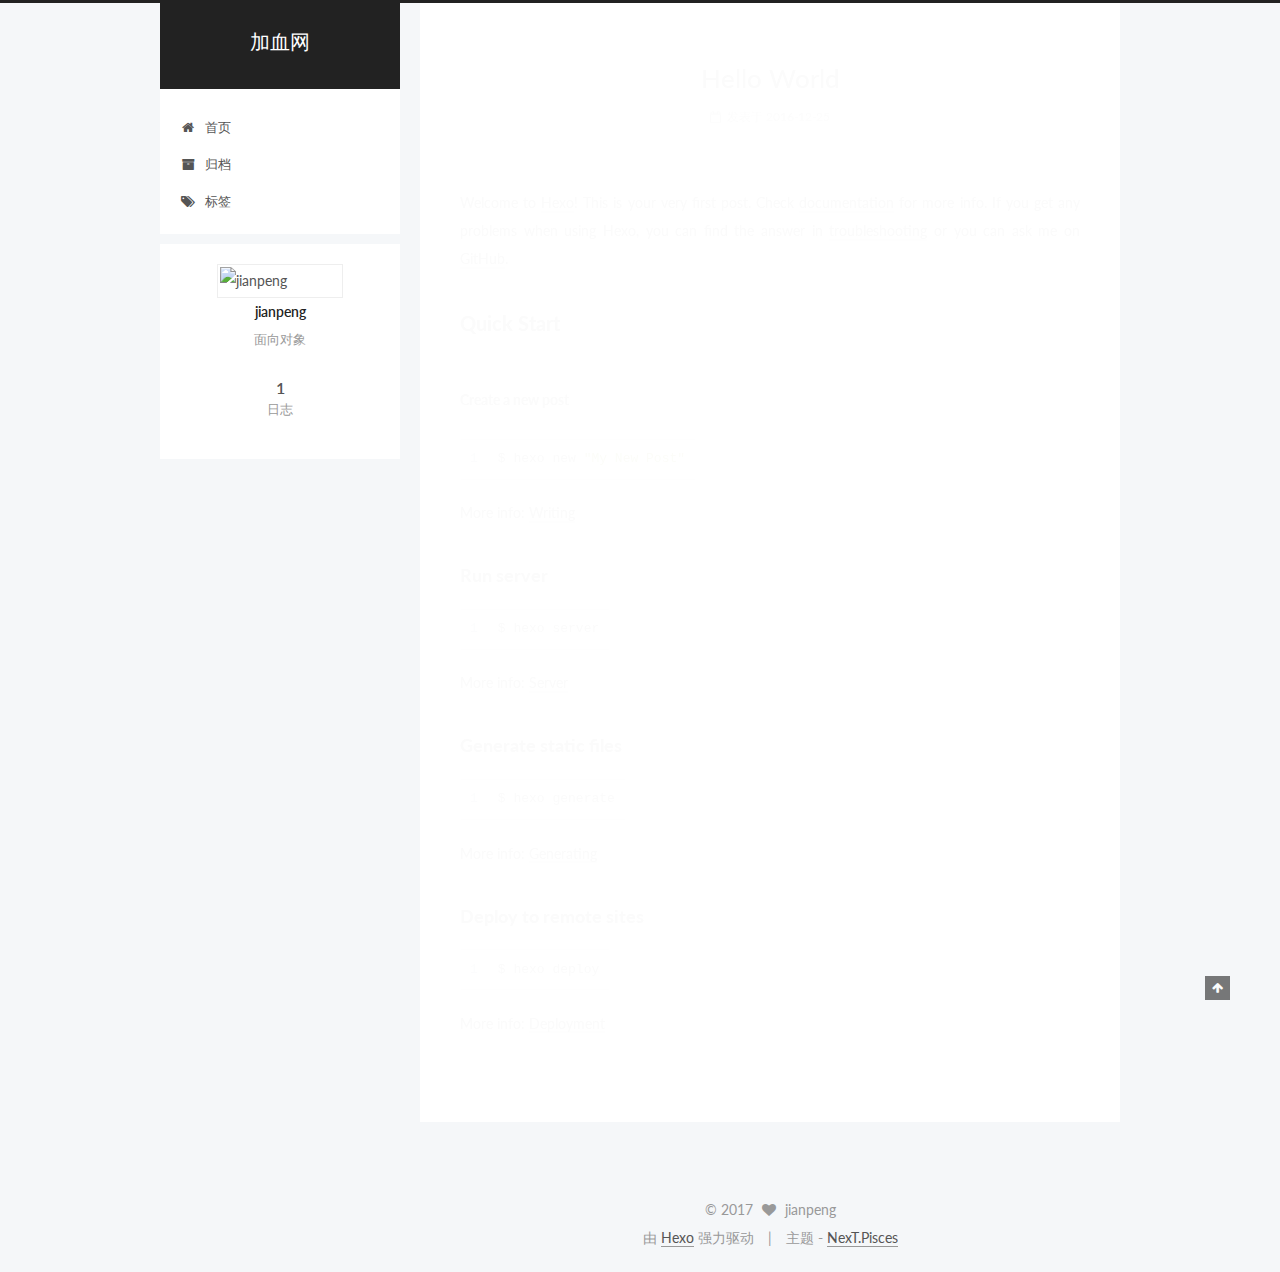
==== commit c3d816b7: "Site updated: 2017-01-07 01:38:58" ====
--- a/index.html
+++ b/index.html
@@ -86,12 +86,12 @@
 
 <meta name="description" content="面向对象">
 <meta property="og:type" content="website">
-<meta property="og:title" content="Hexo">
+<meta property="og:title" content="加血网">
 <meta property="og:url" content="http://yoursite.com/index.html">
-<meta property="og:site_name" content="Hexo">
+<meta property="og:site_name" content="加血网">
 <meta property="og:description" content="面向对象">
 <meta name="twitter:card" content="summary">
-<meta name="twitter:title" content="Hexo">
+<meta name="twitter:title" content="加血网">
 <meta name="twitter:description" content="面向对象">
 
 
@@ -126,7 +126,7 @@
 
 
 
-  <title> Hexo </title>
+  <title> 加血网 </title>
 </head>
 
 <body itemscope itemtype="http://schema.org/WebPage" lang="zh-Hans">
@@ -159,7 +159,7 @@
   <div class="custom-logo-site-title">
     <a href="/"  class="brand" rel="start">
       <span class="logo-line-before"><i></i></span>
-      <span class="site-title">Hexo</span>
+      <span class="site-title">加血网</span>
       <span class="logo-line-after"><i></i></span>
     </a>
   </div>
@@ -250,9 +250,9 @@
   </span>
 
   <span style="display:none" itemprop="publisher" itemscope itemtype="http://schema.org/Organization">
-    <meta itemprop="name" content="Hexo">
+    <meta itemprop="name" content="加血网">
     <span style="display:none" itemprop="logo" itemscope itemtype="http://schema.org/ImageObject">
-      <img style="display:none;" itemprop="url image" alt="Hexo" src="">
+      <img style="display:none;" itemprop="url image" alt="加血网" src="">
     </span>
   </span>
 
--- a/css/main.css
+++ b/css/main.css
@@ -189,7 +189,7 @@
   font-size: 14px;
   line-height: 2;
   color: #555;
-  background: #fff;
+  background: #f5f7f9;
 }
 @media (max-width: 767px) {
   body {
@@ -659,8 +659,8 @@
 @media (min-width: 992px) {
   .full-image.full-image.full-image {
     max-width: none;
-    width: 110%;
-    margin: 25px -5%;
+    width: 118%;
+    margin: 0 -9%;
   }
 }
 .blockquote-center,
@@ -837,7 +837,7 @@
   font-size: 14px;
   color: #fff;
   background: #222;
-  border: 2px solid #222;
+  border: 2px solid #555;
   text-decoration: none;
   border-radius: 0;
   transition-property: background-color;
@@ -848,8 +848,8 @@
 .btn:hover,
 .post-more-link .btn:hover {
   border-color: #222;
-  color: #222;
-  background: #fff;
+  color: #fff;
+  background: #222;
 }
 .btn-bar {
   display: block;
@@ -954,7 +954,7 @@
   width: 25px;
   background: #222;
   font-size: 12px;
-  opacity: 1;
+  opacity: 0.6;
   color: #fff;
   cursor: pointer;
   text-align: center;
@@ -975,7 +975,7 @@
   }
 }
 .back-to-top.back-to-top-on {
-  bottom: 19px;
+  bottom: 40px;
 }
 .header {
   background: #fff;
@@ -1024,7 +1024,7 @@
 .site-subtitle {
   margin-top: 10px;
   font-size: 13px;
-  color: #999;
+  color: #ddd;
 }
 .use-motion .brand {
   opacity: 0;
@@ -1097,7 +1097,8 @@
   transition-timing-function: ease-in-out;
   transition-delay: 0s;
 }
-.menu .menu-item a:hover {
+.menu .menu-item a:hover,
+.menu-item-active a {
   border-bottom-color: #222;
 }
 .menu .menu-item .fa {
@@ -1423,10 +1424,10 @@
   margin-top: 50px;
 }
 .post-more-link .btn {
-  color: #fff;
+  color: #555;
   font-size: 14px;
-  background: #222;
-  border-radius: 0;
+  background: #fff;
+  border-radius: 2px;
   line-height: 2;
   margin: 0 4px 8px 4px;
 }
@@ -1601,20 +1602,20 @@
   display: block;
   margin: 0 auto;
   padding: 2px;
-  max-width: 96px;
+  max-width: 120px;
   height: auto;
-  border: 2px solid #333;
+  border: 1px solid #eee;
 }
 .site-author-name {
-  margin: 5px 0 0;
+  margin: 0;
   text-align: center;
-  color: #f5f5f5;
-  font-weight: normal;
+  color: #222;
+  font-weight: 600;
 }
 .site-description {
-  margin-top: 5px;
+  margin-top: 0;
   text-align: center;
-  font-size: 14px;
+  font-size: 13px;
   color: #999;
 }
 .site-state {
@@ -1626,7 +1627,7 @@
 .site-state-item {
   display: inline-block;
   padding: 0 15px;
-  border-left: 1px solid #333;
+  border-left: 1px solid #eee;
 }
 .site-state-item:first-child {
   border-left: none;
@@ -1639,11 +1640,11 @@
   text-align: center;
   color: inherit;
   font-weight: 600;
-  font-size: 18px;
+  font-size: 16px;
 }
 .site-state-item-name {
   font-size: 13px;
-  color: inherit;
+  color: #999;
 }
 .feed-link {
   margin-top: 20px;
@@ -1685,7 +1686,7 @@
   width: 4px;
   height: 4px;
   border-radius: 50%;
-  background: #e0ffff;
+  background: #c43301;
 }
 .links-of-blogroll {
   font-size: 13px;
@@ -1714,7 +1715,7 @@
   color: #555;
 }
 .sidebar-nav li:hover {
-  color: #f5f5f5;
+  color: #fc6423;
 }
 .page-post-detail .sidebar-nav-toc {
   padding: 0 5px;
@@ -1723,11 +1724,11 @@
   margin-left: 10px;
 }
 .sidebar-nav .sidebar-nav-active {
-  color: #87daff;
-  border-bottom-color: #87daff;
+  color: #fc6423;
+  border-bottom-color: #fc6423;
 }
 .sidebar-nav .sidebar-nav-active:hover {
-  color: #87daff;
+  color: #fc6423;
 }
 .sidebar-panel {
   display: none;
@@ -1760,12 +1761,12 @@
   transition-timing-function: ease-in-out;
   transition-delay: 0s;
   transition-property: all;
-  color: #999;
-  border-bottom-color: #555;
+  color: #666;
+  border-bottom-color: #ccc;
 }
 .post-toc ol a:hover {
-  color: #ccc;
-  border-bottom-color: #ccc;
+  color: #000;
+  border-bottom-color: #000;
 }
 .post-toc .nav-item {
   overflow: hidden;
@@ -1786,14 +1787,14 @@
   display: block;
 }
 .post-toc .nav .active > a {
-  color: #87daff;
-  border-bottom-color: #87daff;
+  color: #fc6423;
+  border-bottom-color: #fc6423;
 }
 .post-toc .nav .active-current > a {
-  color: #87daff;
+  color: #fc6423;
 }
 .post-toc .nav .active-current > a:hover {
-  color: #87daff;
+  color: #fc6423;
 }
 .footer {
   font-size: 14px;
@@ -2189,6 +2190,28 @@
   top: 42%;
   color: #ccc;
 }
+.busuanzi-count:before {
+  content: " ";
+  float: left;
+  width: 260px;
+  min-height: 25px;
+}
+@media (min-width: 768px) and (max-width: 991px) {
+  .busuanzi-count {
+    width: auto;
+  }
+  .busuanzi-count:before {
+    display: none;
+  }
+}
+@media (max-width: 767px) {
+  .busuanzi-count {
+    width: auto;
+  }
+  .busuanzi-count:before {
+    display: none;
+  }
+}
 .site-uv,
 .site-pv,
 .page-pv {
@@ -2427,83 +2450,403 @@
   }
 }
 .page-post-detail .sidebar-toggle-line {
-  background: #87daff;
+  background: #fc6423;
 }
 .page-post-detail .comments {
   overflow: hidden;
 }
-@media (max-width: 767px) {
-  .header-inner,
-  .container .main-inner,
+.header {
+  position: relative;
+  margin: 0 auto;
+  width: 960px;
+}
+@media (min-width: 768px) and (max-width: 991px) {
+  .header {
+    width: auto;
+  }
+}
+@media (max-width: 767px) {
+  .header {
+    width: auto;
+  }
+}
+.header-inner {
+  position: absolute;
+  top: 0;
+  overflow: hidden;
+  padding: 0;
+  width: 240px;
+  background: #fff;
+  box-shadow: initial;
+  border-radius: initial;
+}
+@media (min-width: 1600px) {
+  .container .header-inner {
+    width: 240px;
+  }
+}
+@media (min-width: 768px) and (max-width: 991px) {
+  .header-inner {
+    position: relative;
+    width: auto;
+    border-radius: initial;
+  }
+}
+@media (max-width: 767px) {
+  .header-inner {
+    position: relative;
+    width: auto;
+    border-radius: initial;
+  }
+}
+.main:before,
+.main:after {
+  content: " ";
+  display: table;
+}
+.main:after {
+  clear: both;
+}
+@media (min-width: 768px) and (max-width: 991px) {
+  .main {
+    padding-bottom: 100px;
+  }
+}
+@media (max-width: 767px) {
+  .main {
+    padding-bottom: 100px;
+  }
+}
+.container .main-inner {
+  width: 960px;
+}
+@media (min-width: 768px) and (max-width: 991px) {
+  .container .main-inner {
+    width: auto;
+  }
+}
+@media (max-width: 767px) {
+  .container .main-inner {
+    width: auto;
+  }
+}
+.content-wrap {
+  float: right;
+  box-sizing: border-box;
+  padding: 40px;
+  width: 700px;
+  background: #fff;
+  min-height: 700px;
+  box-shadow: initial;
+  border-radius: initial;
+}
+@media (min-width: 768px) and (max-width: 991px) {
+  .content-wrap {
+    width: 100%;
+    padding: 20px;
+    border-radius: initial;
+  }
+}
+@media (max-width: 767px) {
+  .content-wrap {
+    width: 100%;
+    padding: 20px;
+    min-height: auto;
+    border-radius: initial;
+  }
+}
+.sidebar {
+  position: static;
+  float: left;
+  margin-top: 300px;
+  width: 240px;
+  background: #f5f7f9;
+  box-shadow: none;
+}
+@media (min-width: 768px) and (max-width: 991px) {
+  .sidebar {
+    display: none;
+  }
+}
+@media (max-width: 767px) {
+  .sidebar {
+    display: none;
+  }
+}
+.sidebar-toggle {
+  display: none;
+}
+.footer-inner {
+  width: 960px;
+}
+.footer-inner:before {
+  content: " ";
+  float: left;
+  width: 260px;
+  min-height: 50px;
+}
+@media (min-width: 768px) and (max-width: 991px) {
   .footer-inner {
     width: auto;
   }
-}
-embed {
+  .footer-inner:before {
+    display: none;
+  }
+}
+@media (max-width: 767px) {
+  .footer-inner {
+    width: auto;
+  }
+  .footer-inner:before {
+    display: none;
+  }
+}
+.sidebar-position-right .header-inner {
+  right: 0;
+}
+.sidebar-position-right .content-wrap {
+  float: left;
+}
+.sidebar-position-right .sidebar {
+  float: right;
+}
+.sidebar-position-right .footer-inner:before {
+  float: right;
+}
+.site-meta {
+  padding: 20px 0;
+  color: #fff;
+  background: #222;
+}
+@media (min-width: 768px) and (max-width: 991px) {
+  .site-meta {
+    box-shadow: 0 0 16px rgba(0,0,0,0.5);
+  }
+}
+@media (max-width: 767px) {
+  .site-meta {
+    box-shadow: 0 0 16px rgba(0,0,0,0.5);
+  }
+}
+.brand {
   display: block;
-  margin: 0px auto 25px auto;
-}
-.custom-logo .site-meta-headline {
-  text-align: center;
-}
-.custom-logo .brand {
+  padding: 0;
   background: none;
 }
-.custom-logo .site-title {
-  margin: 10px auto 0;
-  font-size: 24px;
-  color: #222;
-}
-.custom-logo .site-title a {
-  border: none;
-}
-.custom-logo-image {
-  margin: 0 auto;
-  padding: 5px;
-  max-width: 150px;
-  background: #fff;
-}
-@media (max-width: 767px) {
-  .site-nav {
-    position: absolute;
-    left: 0;
-    top: 52px;
-    margin: 0;
-    width: 100%;
-    padding: 0;
-    background: #fff;
-    border-bottom: 1px solid #ddd;
-    z-index: 1;
-  }
-}
-@media (max-width: 767px) {
-  .menu {
-    text-align: left;
-  }
-}
-@media (max-width: 767px) {
-  .menu .menu-item {
-    display: block;
-    margin: 0 10px;
-    vertical-align: top;
-  }
-}
-@media (max-width: 767px) {
-  .menu .menu-item br {
-    display: none;
-  }
-}
-@media (max-width: 767px) {
-  .menu .menu-item a {
-    padding: 5px 10px;
-  }
-}
-.menu .menu-item .fa {
-  margin-right: 0;
+.brand:hover {
+  color: #fff;
+}
+.site-subtitle {
+  margin: 10px 10px 0;
+  font-family: monospace;
 }
 .site-search form {
   display: none;
 }
+.site-nav {
+  border-top: none;
+}
+@media (min-width: 768px) and (max-width: 991px) {
+  .site-nav {
+    display: none !important;
+  }
+}
+@media (min-width: 768px) and (max-width: 991px) {
+  .site-nav-on {
+    display: block !important;
+  }
+}
+.menu .menu-item {
+  display: block;
+  margin: 0;
+  list-style: none;
+}
+.menu .menu-item a {
+  position: relative;
+  box-sizing: border-box;
+  padding: 5px 20px;
+  text-align: left;
+  line-height: inherit;
+  transition-property: background-color;
+  transition-duration: 0.2s;
+  transition-timing-function: ease-in-out;
+  transition-delay: 0s;
+}
+.menu .menu-item a:hover,
+.menu-item-active a {
+  background: #f9f9f9;
+  border-bottom-color: #fff;
+}
+.menu .menu-item br {
+  display: none;
+}
+.menu-item-active a:after {
+  content: " ";
+  position: absolute;
+  top: 50%;
+  margin-top: -3px;
+  right: 15px;
+  width: 6px;
+  height: 6px;
+  border-radius: 50%;
+  background-color: #bbb;
+}
+.btn-bar {
+  background-color: #fff;
+}
+.site-nav-toggle {
+  left: 20px;
+  top: 50%;
+  top: calc(50% - 3px);
+  -webkit-transform: translateY(-50%);
+  -webkit-transform: translateY(-50%);
+  -moz-transform: translateY(-50%);
+  -ms-transform: translateY(-50%);
+  -o-transform: translateY(-50%);
+  transform: translateY(-50%);
+}
+@media (min-width: 768px) and (max-width: 991px) {
+  .site-nav-toggle {
+    display: block;
+  }
+}
+.use-motion .sidebar .motion-element {
+  opacity: 1;
+}
+.sidebar {
+  display: none;
+  right: auto;
+  bottom: auto;
+  -webkit-transform: none;
+}
+.sidebar-inner {
+  box-sizing: border-box;
+  width: 240px;
+  color: #555;
+  background: #fff;
+  box-shadow: initial;
+  border-radius: initial;
+}
+.sidebar-inner.affix {
+  position: fixed;
+  top: 0;
+}
+.site-overview {
+  margin: 0 2px;
+  text-align: left;
+}
+.site-author:before,
+.site-author:after {
+  content: " ";
+  display: table;
+}
+.site-author:after {
+  clear: both;
+}
+.sidebar a {
+  color: #555;
+}
+.sidebar a:hover {
+  color: #222;
+}
+.links-of-author-item a:before {
+  display: none;
+}
+.links-of-author-item a {
+  border-bottom: none;
+  text-decoration: underline;
+}
+.feed-link {
+  border-top: 1px dotted #ccc;
+  border-bottom: 1px dotted #ccc;
+  text-align: center;
+}
+.feed-link a {
+  display: block;
+  color: #fc6423;
+  border: none;
+}
+.feed-link a:hover {
+  background: none;
+  color: #e34603;
+}
+.feed-link a:hover i {
+  color: #e34603;
+}
+.links-of-author:before,
+.links-of-author:after {
+  content: " ";
+  display: table;
+}
+.links-of-author:after {
+  clear: both;
+}
+.links-of-author-item {
+  float: left;
+  margin: 5px 0 0;
+  width: 50%;
+}
+.links-of-author-item a {
+  box-sizing: border-box;
+  display: inline-block;
+  margin-right: 0;
+  margin-bottom: 0;
+  padding: 0 5px;
+  overflow: hidden;
+  white-space: nowrap;
+  text-overflow: ellipsis;
+}
+.links-of-author-item a {
+  display: block;
+  text-decoration: none;
+}
+.links-of-author-item a:hover {
+  border-radius: 4px;
+  background: #eee;
+}
+.links-of-author-item .fa {
+  margin-right: 2px;
+  font-size: 16px;
+}
+.links-of-author-item .fa-globe {
+  font-size: 15px;
+}
+.links-of-blogroll {
+  margin-top: 20px;
+  padding: 3px 0 0;
+  border-top: 1px dotted #ccc;
+}
+.links-of-blogroll-title {
+  margin-top: 0;
+}
+.links-of-blogroll-item {
+  padding: 0;
+}
+.links-of-blogroll-inline:before,
+.links-of-blogroll-inline:after {
+  content: " ";
+  display: table;
+}
+.links-of-blogroll-inline:after {
+  clear: both;
+}
 .links-of-blogroll-inline .links-of-blogroll-item {
-  display: inline-block;
-}
+  float: left;
+  margin: 5px 0 0;
+  width: 50%;
+}
+.links-of-blogroll-inline .links-of-blogroll-item a {
+  box-sizing: border-box;
+  display: inline-block;
+  margin-right: 0;
+  margin-bottom: 0;
+  padding: 0 5px;
+  overflow: hidden;
+  white-space: nowrap;
+  text-overflow: ellipsis;
+}
+@media (max-width: 767px) {
+  .post-body {
+    text-align: justify;
+  }
+}
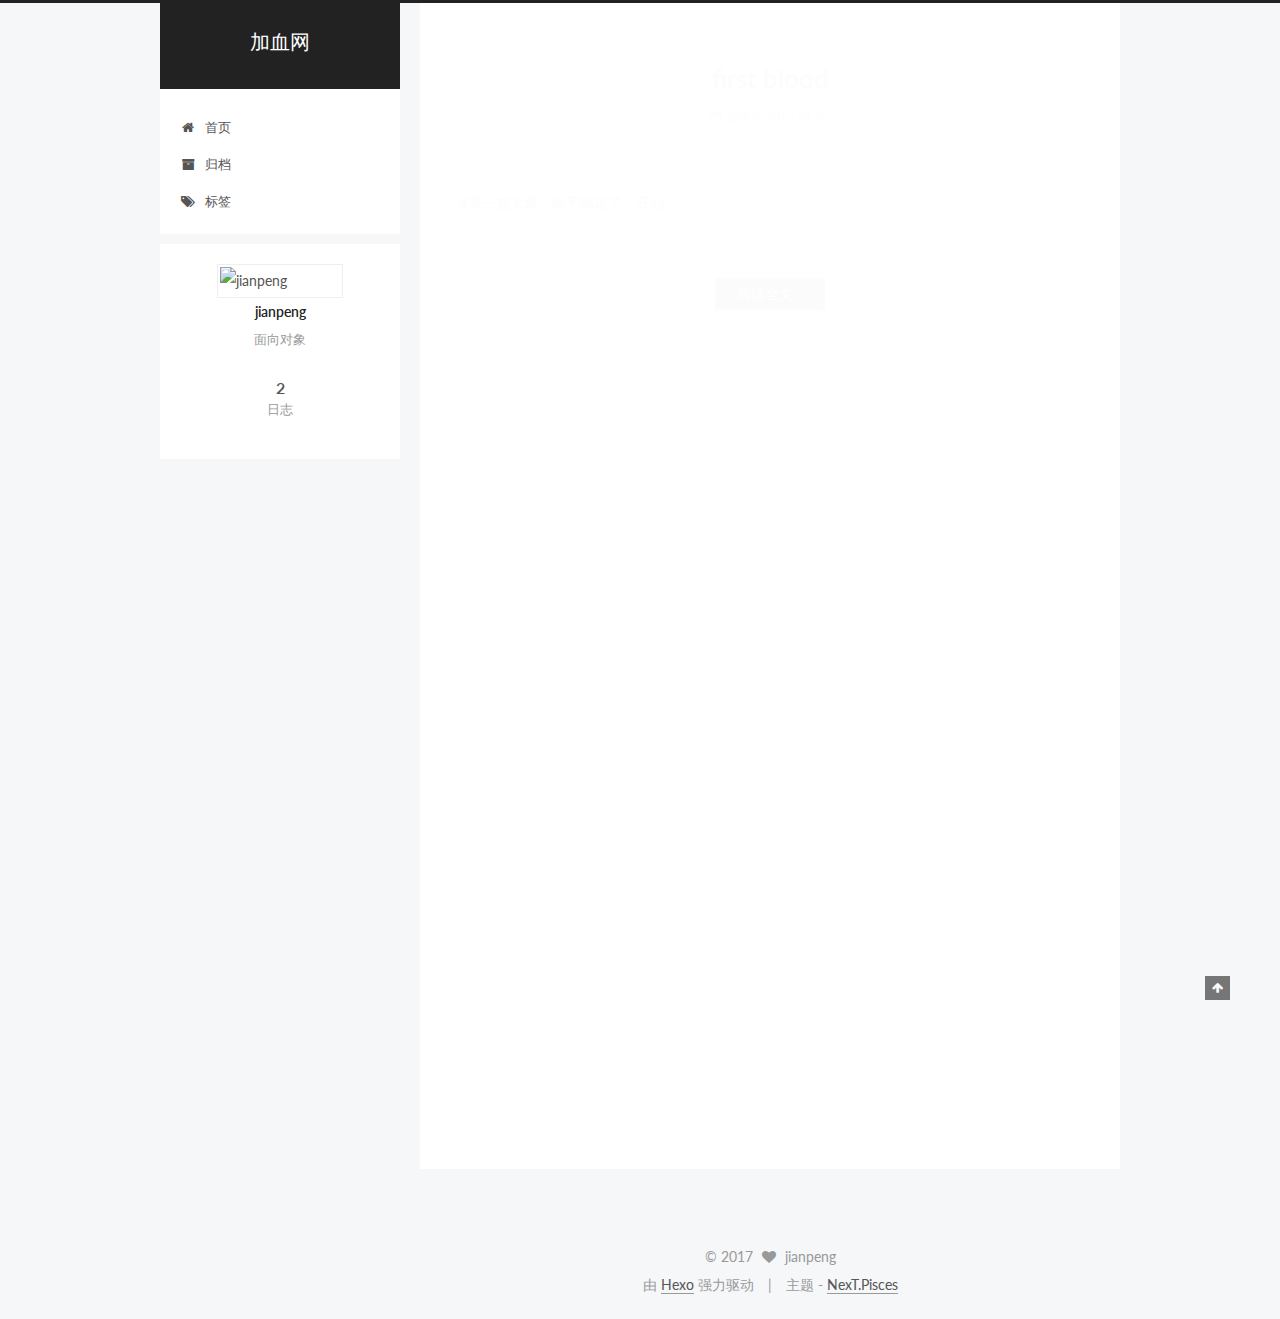
==== commit fd74f81a: "Site updated: 2017-01-07 01:51:47" ====
--- a/index.html
+++ b/index.html
@@ -241,6 +241,129 @@
   
 
   <article class="post post-type-normal " itemscope itemtype="http://schema.org/Article">
+  <link itemprop="mainEntityOfPage" href="http://yoursite.com/2017/01/07/first-blood/">
+
+  <span style="display:none" itemprop="author" itemscope itemtype="http://schema.org/Person">
+    <meta itemprop="name" content="jianpeng">
+    <meta itemprop="description" content="">
+    <meta itemprop="image" content="http://oisguku1n.bkt.clouddn.com/avatar.jpg">
+  </span>
+
+  <span style="display:none" itemprop="publisher" itemscope itemtype="http://schema.org/Organization">
+    <meta itemprop="name" content="加血网">
+    <span style="display:none" itemprop="logo" itemscope itemtype="http://schema.org/ImageObject">
+      <img style="display:none;" itemprop="url image" alt="加血网" src="">
+    </span>
+  </span>
+
+    
+      <header class="post-header">
+
+        
+        
+          <h1 class="post-title" itemprop="name headline">
+            
+            
+              
+                
+                <a class="post-title-link" href="/2017/01/07/first-blood/" itemprop="url">
+                  first blood
+                </a>
+              
+            
+          </h1>
+        
+
+        <div class="post-meta">
+          <span class="post-time">
+            
+              <span class="post-meta-item-icon">
+                <i class="fa fa-calendar-o"></i>
+              </span>
+              
+                <span class="post-meta-item-text">发表于</span>
+              
+              <time title="Post created" itemprop="dateCreated datePublished" datetime="2017-01-07T01:41:28+08:00">
+                2017-01-07
+              </time>
+            
+
+            
+
+            
+          </span>
+
+          
+
+          
+            
+          
+
+          
+
+          
+          
+
+          
+
+          
+
+        </div>
+      </header>
+    
+
+
+    <div class="post-body" itemprop="articleBody">
+
+      
+      
+
+      
+        
+          <p>#第一篇文章，终于搞定了，开心<br><img src="http://oisguku1n.bkt.clouddn.com/bg.jpg" alt=""><br>
+          <!--noindex-->
+          <div class="post-button text-center">
+            <a class="btn" href="/2017/01/07/first-blood/#more" rel="contents">
+              阅读全文 &raquo;
+            </a>
+          </div>
+          <!--/noindex-->
+        
+      
+    </div>
+
+    <div>
+      
+    </div>
+
+    <div>
+      
+    </div>
+
+
+    <footer class="post-footer">
+      
+
+      
+
+      
+      
+        <div class="post-eof"></div>
+      
+    </footer>
+  </article>
+
+
+    
+      
+
+  
+
+  
+  
+  
+
+  <article class="post post-type-normal " itemscope itemtype="http://schema.org/Article">
   <link itemprop="mainEntityOfPage" href="http://yoursite.com/2016/12/25/hello-world/">
 
   <span style="display:none" itemprop="author" itemscope itemtype="http://schema.org/Person">
@@ -320,20 +443,19 @@
 
       
         
-          
-            <p>Welcome to <a href="https://hexo.io/" target="_blank" rel="external">Hexo</a>! This is your very first post. Check <a href="https://hexo.io/docs/" target="_blank" rel="external">documentation</a> for more info. If you get any problems when using Hexo, you can find the answer in <a href="https://hexo.io/docs/troubleshooting.html" target="_blank" rel="external">troubleshooting</a> or you can ask me on <a href="https://github.com/hexojs/hexo/issues" target="_blank" rel="external">GitHub</a>.</p>
-<h2 id="Quick-Start"><a href="#Quick-Start" class="headerlink" title="Quick Start"></a>Quick Start</h2><p><img src="http://oisguku1n.bkt.clouddn.com/bg.jpg" alt=""></p>
-<p><strong>Create a new post</strong></p>
+          <p>Welcome to <a href="https://hexo.io/">Hexo</a>! This is your very first post. Check <a href="https://hexo.io/docs/">documentation</a> for more info. If you get any problems when using Hexo, you can find the answer in <a href="https://hexo.io/docs/troubleshooting.html">troubleshooting</a> or you can ask me on <a href="https://github.com/hexojs/hexo/issues">GitHub</a>.</p>
+<h2 id="Quick-Start"><a href="#Quick-Start" class="headerlink" title="Quick Start"></a>Quick Start</h2><p><strong>Create a new post</strong></p>
 <figure class="highlight bash"><table><tr><td class="gutter"><pre><div class="line">1</div></pre></td><td class="code"><pre><div class="line">$ hexo new <span class="string">"My New Post"</span></div></pre></td></tr></table></figure>
-<p>More info: <a href="https://hexo.io/docs/writing.html" target="_blank" rel="external">Writing</a></p>
+<p>More info: <a href="https://hexo.io/docs/writing.html">Writing</a></p>
 <h3 id="Run-server"><a href="#Run-server" class="headerlink" title="Run server"></a>Run server</h3><figure class="highlight bash"><table><tr><td class="gutter"><pre><div class="line">1</div></pre></td><td class="code"><pre><div class="line">$ hexo server</div></pre></td></tr></table></figure>
-<p>More info: <a href="https://hexo.io/docs/server.html" target="_blank" rel="external">Server</a></p>
-<h3 id="Generate-static-files"><a href="#Generate-static-files" class="headerlink" title="Generate static files"></a>Generate static files</h3><figure class="highlight bash"><table><tr><td class="gutter"><pre><div class="line">1</div></pre></td><td class="code"><pre><div class="line">$ hexo generate</div></pre></td></tr></table></figure>
-<p>More info: <a href="https://hexo.io/docs/generating.html" target="_blank" rel="external">Generating</a></p>
-<h3 id="Deploy-to-remote-sites"><a href="#Deploy-to-remote-sites" class="headerlink" title="Deploy to remote sites"></a>Deploy to remote sites</h3><figure class="highlight bash"><table><tr><td class="gutter"><pre><div class="line">1</div></pre></td><td class="code"><pre><div class="line">$ hexo deploy</div></pre></td></tr></table></figure>
-<p>More info: <a href="https://hexo.io/docs/deployment.html" target="_blank" rel="external">Deployment</a></p>
-
-          
+<p>More info: <a href="https://hexo.io/docs/server.html">Server</a><br>
+          <!--noindex-->
+          <div class="post-button text-center">
+            <a class="btn" href="/2016/12/25/hello-world/#more" rel="contents">
+              阅读全文 &raquo;
+            </a>
+          </div>
+          <!--/noindex-->
         
       
     </div>
@@ -404,7 +526,7 @@
           
             <div class="site-state-item site-state-posts">
               <a href="/archives">
-                <span class="site-state-item-count">1</span>
+                <span class="site-state-item-count">2</span>
                 <span class="site-state-item-name">日志</span>
               </a>
             </div>
--- a/css/main.css
+++ b/css/main.css
@@ -1686,7 +1686,7 @@
   width: 4px;
   height: 4px;
   border-radius: 50%;
-  background: #c43301;
+  background: #ff1f09;
 }
 .links-of-blogroll {
   font-size: 13px;
